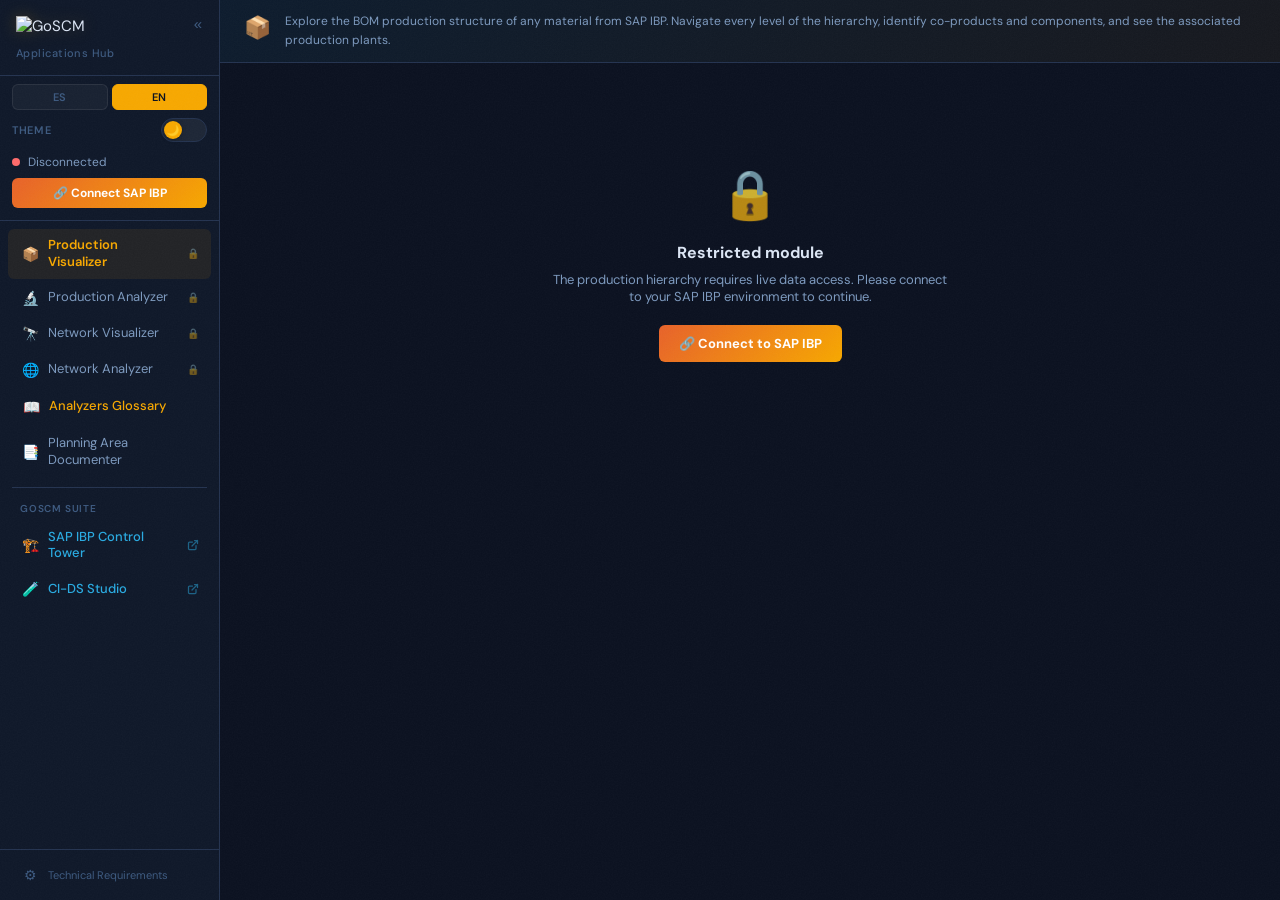
==== public/index.html @ 1128542d "fix(padoc): agrega traduccion nav.padoc faltante en el menu El boton del menu de Planning Area Docum" ====
<!DOCTYPE html>
<html lang="es">

<head>
  <meta charset="UTF-8">
  <meta name="viewport" content="width=device-width, initial-scale=1.0">
  <!-- Tema: fija data-theme antes del primer paint para evitar parpadeo -->
  <script>
    (function () {
      try {
        var t = localStorage.getItem('goscm.theme');
        if (t !== 'light' && t !== 'dark') t = 'dark';
        document.documentElement.setAttribute('data-theme', t);
      } catch (e) {
        document.documentElement.setAttribute('data-theme', 'dark');
      }
    })();
  </script>
  <title>GoSCM Applications Hub</title>
  <link
    href="https://fonts.googleapis.com/css2?family=JetBrains+Mono:wght@400;500;600;700&family=DM+Sans:wght@300;400;500;600;700&display=swap"
    rel="stylesheet">
  <script src="https://cdnjs.cloudflare.com/ajax/libs/exceljs/4.4.0/exceljs.min.js"
    integrity="sha512-dlPw+ytv/6JyepmelABrgeYgHI0O+frEwgfnPdXDTOIZz+eDgfW07QXG02/O8COfivBdGNINy+Vex+lYmJ5rxw=="
    crossorigin="anonymous" referrerpolicy="no-referrer"></script>
  <script src="https://cdnjs.cloudflare.com/ajax/libs/vis-network/10.0.2/standalone/umd/vis-network.min.js"
    integrity="sha512-9YVQZyV2hlSqEXZDwSEVia7u4T+qBkLE7KYG24LalL3J1zoQJXAiWpobprig/vGhV1VCfPIxF4EvHDYCSrSpmw=="
    crossorigin="anonymous" referrerpolicy="no-referrer"></script>
  <script src="https://cdnjs.cloudflare.com/ajax/libs/jszip/3.10.1/jszip.min.js"
    integrity="sha512-XMVd28F1oH/O71fzwBnV7HucLxVwtxf26XV8P4wPk26EDxuGZ91N8bsOttmnomcCD3CS5ZMRL50H0GgOHvegtg=="
    crossorigin="anonymous" referrerpolicy="no-referrer"></script>
  <script src="https://cdnjs.cloudflare.com/ajax/libs/jspdf/2.5.1/jspdf.umd.min.js"
    integrity="sha512-qZvrmS2ekKPF2mSznTQsxqPgnpkI4DNTlrdUmTzrDgektczlKNRRhy5X5AAOnx5S09ydFYWWNSfcEqDTTHgtNA=="
    crossorigin="anonymous" referrerpolicy="no-referrer"></script>
  <script src="https://cdnjs.cloudflare.com/ajax/libs/jspdf-autotable/3.8.2/jspdf.plugin.autotable.min.js"
    integrity="sha512-2/YdOMV+YNpanLCF5MdQwaoFRVbTmrJ4u4EpqS/USXAQNUDgI5uwYi6J98WVtJKcfe1AbgerygzDFToxAlOGEQ=="
    crossorigin="anonymous" referrerpolicy="no-referrer"></script>
  <link rel="stylesheet" href="css/styles.css">
  <script defer src="https://cdn.vercel-insights.com/v1/script.js"></script>
  <link rel="icon" type="image/png" href="favicon.png">
</head>

<body>

  <!-- ═══ MOBILE HEADER (desktop: hidden, sidebar handles nav) ═══ -->
  <div class="app-header" id="mobileHeader">
    <button class="sidebar-toggle" id="sidebarToggle" onclick="toggleSidebar()" data-i18n-aria-label="app.mobile.openMenu" aria-label="Abrir menú">☰</button>
    <img src="logo-goscm.png" alt="GoSCM" class="logo-img" style="height:28px;">
    <div class="app-title" style="font-size:var(--text-base);" data-i18n="app.title">Applications Hub</div>
  </div>

  <!-- ═══ CONNECTION DIALOG ═══ -->
  <dialog id="connectDialog" class="connect-dialog">
    <div class="connect-dialog-header">
      <span class="connect-dialog-title" data-i18n="connDlg.title">Conexión a SAP IBP</span>
      <button type="button" class="dialog-close-btn" onclick="closeConnectDialog()" aria-label="Cerrar" data-i18n-aria-label="common.close">✕</button>
    </div>
    <!-- Wizard step indicator -->
    <div class="conn-wizard-stepper">
      <div class="stepper-step active" id="connStepDot1">
        <div class="step-circle">1</div>
        <span class="step-label" data-i18n="connDlg.step1">Credenciales</span>
      </div>
      <div class="stepper-connector" id="connStepConn1"></div>
      <div class="stepper-step" id="connStepDot2">
        <div class="step-circle">2</div>
        <span class="step-label" data-i18n="connDlg.step2">Planning Area</span>
      </div>
      <div class="stepper-connector" id="connStepConn2"></div>
      <div class="stepper-step" id="connStepDot3">
        <div class="step-circle">3</div>
        <span class="step-label" data-i18n="connDlg.step3">Versión</span>
      </div>
    </div>
    <div class="connect-dialog-body">
      <!-- Paso 1: Credenciales -->
      <div class="conn-step active" id="connStep1">
        <div class="form-group full" id="savedConnWrap" style="display:none;max-width:800px;margin-bottom:14px;">
          <label data-i18n="connDlg.saved">Conexiones guardadas</label>
          <div style="display:flex;gap:8px;align-items:center;">
            <select id="savedConnSelect" class="conn-select" onchange="applySavedConn()" style="flex:1;min-width:0;"></select>
            <button type="button" class="btn btn-secondary" onclick="deleteSavedConn()" title="Eliminar conexión guardada"
              data-i18n-title="connDlg.savedDelete" data-i18n-aria-label="connDlg.savedDelete" aria-label="Eliminar conexión guardada"
              style="flex:none;padding:8px 12px;">🗑</button>
          </div>
        </div>
        <div class="form-grid" style="max-width:800px;">
          <div class="form-group full">
            <label>API Base URL</label>
            <input type="url" id="inpUrl" name="api_url" list="urlsList" autocomplete="url"
              placeholder="https://example123-api.scmibp.ondemand.com" value="" required>
            <datalist id="urlsList"></datalist>
          </div>
          <div class="form-group">
            <label data-i18n="connDlg.user">Usuario</label>
            <input type="text" id="inpUser" name="username" autocomplete="username" placeholder="COMM_USER" required>
          </div>
          <div class="form-group">
            <label data-i18n="connDlg.password">Contraseña</label>
            <input type="password" id="inpPass" name="password" autocomplete="current-password" placeholder="••••••••" required>
          </div>
        </div>
        <label class="conn-save-check" style="display:flex;align-items:center;gap:8px;margin-top:14px;font-size:12px;color:var(--text2);cursor:pointer;">
          <input type="checkbox" id="chkSaveConn" style="width:auto;margin:0;flex:none;">
          <span data-i18n="connDlg.saveThis">Guardar esta conexión (sin contraseña)</span>
        </label>
        <div class="btn-row" style="margin-top:20px;">
          <button type="button" class="btn btn-primary" id="btnConnStep1" onclick="doConnStep1()" data-i18n="common.continue">Continuar &#8594;</button>
          <button type="button" class="btn btn-secondary" onclick="closeConnectDialog()" data-i18n="common.cancel">Cancelar</button>
        </div>
      </div>
      <!-- Paso 2: Planning Area -->
      <div class="conn-step" id="connStep2">
        <div class="form-group" style="max-width:420px;">
          <label data-i18n="connDlg.step2">Planning Area</label>
          <select id="selPA" class="conn-select" required></select>
        </div>
        <div class="btn-row" style="margin-top:20px;">
          <button type="button" class="btn btn-primary" id="btnConnStep2" onclick="doConnStep2()" data-i18n="common.continue">Continuar &#8594;</button>
          <button type="button" class="btn btn-secondary" onclick="showConnStep(1)" data-i18n="common.back">&#8592; Volver</button>
        </div>
      </div>
      <!-- Paso 3: Versión -->
      <div class="conn-step" id="connStep3">
        <div class="form-group" style="max-width:420px;">
          <label data-i18n="connDlg.step3">Versión</label>
          <select id="selPver" class="conn-select"></select>
          <p style="font-size:11px;color:var(--text3);margin:6px 0 0;" data-i18n="connDlg.baselineNote">"Baseline (vacío)" ejecuta sin filtro de versión.</p>
        </div>
        <div class="btn-row" style="margin-top:20px;">
          <button type="button" class="btn btn-primary" id="btnConnect" onclick="doConnStep3()" data-i18n="connDlg.connectBtn">Conectar y detectar entidades</button>
          <button type="button" class="btn btn-secondary" onclick="showConnStep(2)" data-i18n="common.back">&#8592; Volver</button>
        </div>
      </div>
      <!-- Panel: conexión activa (visible cuando IS_CONNECTED=true) -->
      <div class="conn-step" id="connPanelActive">
        <div class="conn-active-status">
          <span class="status-dot on" style="width:10px;height:10px;flex-shrink:0;"></span>
          <span data-i18n="connDlg.activeStatus">Conexión activa</span>
        </div>
        <div class="conn-active-grid">
          <div class="conn-active-row">
            <span class="conn-active-label" data-i18n="connDlg.url">URL</span>
            <span class="conn-active-value" id="connInfoUrl"></span>
          </div>
          <div class="conn-active-row">
            <span class="conn-active-label" data-i18n="connDlg.user">Usuario</span>
            <span class="conn-active-value" id="connInfoUser"></span>
          </div>
          <div class="conn-active-row">
            <span class="conn-active-label" data-i18n="connDlg.step2">Planning Area</span>
            <span class="conn-active-value" id="connInfoPA"></span>
          </div>
          <div class="conn-active-row">
            <span class="conn-active-label" data-i18n="connDlg.versionLbl">Versión</span>
            <span class="conn-active-value" id="connInfoPver"></span>
          </div>
        </div>
        <div class="btn-row" style="margin-top:20px;">
          <button type="button" class="btn btn-primary" onclick="closeConnectDialog()" data-i18n="connDlg.btnClose">Cerrar</button>
          <button type="button" class="btn btn-secondary" onclick="startNewConnection()" data-i18n="connDlg.newConn">Nueva conexión</button>
        </div>
      </div>
      <!-- Inputs ocultos — leídos por doConnect() internamente -->
      <input type="hidden" id="inpPA">
      <input type="hidden" id="inpPver">
      <div id="connStatus" style="display:none;font-size:12px;margin-top:12px;align-items:center;gap:8px;">
        <span id="connStatusText"></span>
        <button id="btnToggleConnLogs" class="btn btn-secondary btn-small" style="padding:2px 8px;font-size:11px;"
          onclick="toggleConnLogs()" data-i18n="common.viewLogs">Ver logs técnicos</button>
      </div>
      <div class="log-area hidden" id="logConnect"></div>
    </div>
  </dialog>

  <!-- ═══ TECHNICAL REQUIREMENTS DIALOG ═══ -->
  <dialog id="techReqDialog" class="tech-req-dialog">
    <div class="tech-req-header">
      <span class="connect-dialog-title" data-i18n="techReq.title">Requisitos técnicos</span>
      <button type="button" class="dialog-close-btn" onclick="closeTechReqDialog()" aria-label="Cerrar" data-i18n-aria-label="common.close">✕</button>
    </div>
    <!-- Tabs -->
    <div
      style="display:flex;gap:0;border-bottom:1px solid var(--border);padding:0 24px;background:var(--bg);overflow-x:auto;">
      <button id="treqTab-conexion" onclick="switchTechTab('conexion')" data-i18n="techReq.tab.conexion"
        style="padding:10px 18px;font-size:12px;cursor:pointer;background:none;border:none;border-bottom:2px solid var(--accent);color:var(--text);font-weight:600;white-space:nowrap;font-family:var(--font);">Conexión</button>
      <button id="treqTab-usuario" onclick="switchTechTab('usuario')" data-i18n="techReq.tab.usuario"
        style="padding:10px 18px;font-size:12px;cursor:pointer;background:none;border:none;border-bottom:2px solid transparent;color:var(--text2);font-weight:400;white-space:nowrap;font-family:var(--font);">Usuario SAP IBP</button>
      <button id="treqTab-comm" onclick="switchTechTab('comm')" data-i18n="techReq.tab.comm"
        style="padding:10px 18px;font-size:12px;cursor:pointer;background:none;border:none;border-bottom:2px solid transparent;color:var(--text2);font-weight:400;white-space:nowrap;font-family:var(--font);">Acceso a SAP IBP</button>
      <button id="treqTab-entidades" onclick="switchTechTab('entidades')" data-i18n="techReq.tab.entidades"
        style="padding:10px 18px;font-size:12px;cursor:pointer;background:none;border:none;border-bottom:2px solid transparent;color:var(--text2);font-weight:400;white-space:nowrap;font-family:var(--font);">Datos por aplicación</button>
    </div>
    <!-- Content -->
    <div style="padding:20px 28px;max-height:360px;overflow-y:auto;">

      <div id="treqContent-conexion">
        <div style="display:grid;grid-template-columns:1fr 1fr;gap:20px;">
          <div>
            <div
              style="font-size:11px;font-weight:600;color:var(--accent);text-transform:uppercase;letter-spacing:.08em;margin-bottom:8px;" data-i18n="techReq.conn.addrTitle">
              Dirección de tu sistema SAP IBP</div>
            <div
              style="background:var(--bg);border:1px solid var(--border);border-radius:6px;padding:10px 14px;font-family:var(--mono);font-size:12px;color:var(--cyan);">
              https://{instancia}-api.scmibp.ondemand.com</div>
            <div style="font-size:11px;color:var(--text2);margin-top:6px;" data-i18n-html="techReq.conn.addrHelp">Reemplaza <code
                style="color:var(--accent);font-family:var(--mono);">{instancia}</code> con el ID de tu tenant SAP IBP.
            </div>
          </div>
          <div>
            <div
              style="font-size:11px;font-weight:600;color:var(--accent);text-transform:uppercase;letter-spacing:.08em;margin-bottom:8px;" data-i18n="techReq.conn.checklistTitle">
              Qué necesitas tener listo</div>
            <div style="display:flex;flex-direction:column;gap:6px;font-size:12px;color:var(--text2);">
              <div data-i18n-html="techReq.conn.check1">✓ &nbsp;Usuario y contraseña de acceso a la API</div>
              <div data-i18n-html="techReq.conn.check2">✓ &nbsp;Planning Area configurada en SAP IBP</div>
              <div data-i18n-html="techReq.conn.check3">✓ &nbsp;Versión (opcional — vacío equivale a Baseline)</div>
              <div data-i18n-html="techReq.conn.check4">✓ &nbsp;Acceso habilitado en SAP IBP (ver pestaña <em>Acceso a SAP IBP</em>)</div>
            </div>
          </div>
        </div>
      </div>

      <div id="treqContent-usuario" style="display:none;">
        <div style="display:grid;grid-template-columns:1fr 1fr;gap:20px;">
          <div>
            <div
              style="font-size:11px;font-weight:600;color:var(--accent);text-transform:uppercase;letter-spacing:.08em;margin-bottom:8px;" data-i18n="techReq.user.typeTitle">
              Tipo de usuario requerido</div>
            <div style="display:flex;flex-direction:column;gap:8px;font-size:12px;color:var(--text2);">
              <div data-i18n-html="techReq.user.type1">✓ &nbsp;Debe ser un <strong style="color:var(--text);">Communication User</strong> — un usuario dedicado a la integración con sistemas externos, distinto al usuario de negocio habitual</div>
              <div data-i18n-html="techReq.user.type2">✓ &nbsp;Debe tener permisos de lectura sobre los datos de planificación</div>
              <div data-i18n-html="techReq.user.type3">✓ &nbsp;La contraseña no debe estar vencida</div>
              <div data-i18n-html="techReq.user.type4">✓ &nbsp;Debe estar vinculado al escenario de integración configurado</div>
            </div>
          </div>
          <div>
            <div
              style="font-size:11px;font-weight:600;color:var(--accent);text-transform:uppercase;letter-spacing:.08em;margin-bottom:8px;" data-i18n="techReq.user.howTitle">
              Cómo crearlo en SAP IBP</div>
            <div style="display:flex;flex-direction:column;gap:6px;font-size:12px;color:var(--text2);">
              <div data-i18n-html="techReq.user.how1"><span style="color:var(--accent);font-weight:600;">1.</span> &nbsp;Ir a SAP IBP → Administration</div>
              <div data-i18n-html="techReq.user.how2"><span style="color:var(--accent);font-weight:600;">2.</span> &nbsp;Communication Users → New</div>
              <div data-i18n-html="techReq.user.how3"><span style="color:var(--accent);font-weight:600;">3.</span> &nbsp;Tipo: Communication User</div>
              <div data-i18n-html="techReq.user.how4"><span style="color:var(--accent);font-weight:600;">4.</span> &nbsp;Asignar contraseña segura</div>
              <div data-i18n-html="techReq.user.how5"><span style="color:var(--accent);font-weight:600;">5.</span> &nbsp;Asignar rol: IBP Administrator</div>
            </div>
          </div>
        </div>
      </div>

      <div id="treqContent-comm" style="display:none;">
        <div style="font-size:12px;color:var(--text2);margin-bottom:14px;line-height:1.6;" data-i18n-html="techReq.comm.intro">
          Cada aplicación necesita que SAP IBP tenga habilitado un <strong style="color:var(--text);">escenario de integración</strong> específico. Estos escenarios controlan a qué datos puede acceder la aplicación. Las apps marcadas como <em>sin conexión</em> no requieren ninguna configuración en SAP IBP.</div>
        <!-- App cards grid -->
        <div style="display:grid;grid-template-columns:repeat(3,1fr);gap:10px;font-size:11px;margin-bottom:16px;">
          <!-- Production Visualizer -->
          <div style="background:var(--bg);border:1px solid var(--border);border-radius:8px;padding:12px;">
            <div style="color:var(--cyan);font-weight:600;margin-bottom:8px;">📦 Production Visualizer</div>
            <div style="display:flex;flex-direction:column;gap:6px;">
              <div style="background:#1a2a1a;border:1px solid #2a4a2a;border-radius:4px;padding:6px 8px;">
                <div style="font-family:var(--mono);color:var(--green);font-size:10px;margin-bottom:2px;">SAP_COM_0720</div>
                <div style="color:var(--text3);font-size:10px;" data-i18n="techReq.comm.scenarioDesc">Acceso a datos de producción y maestros IBP</div>
              </div>
            </div>
          </div>
          <!-- Production Analyzer -->
          <div style="background:var(--bg);border:1px solid var(--border);border-radius:8px;padding:12px;">
            <div style="color:var(--cyan);font-weight:600;margin-bottom:8px;">🔬 Production Analyzer</div>
            <div style="display:flex;flex-direction:column;gap:6px;">
              <div style="background:#1a2a1a;border:1px solid #2a4a2a;border-radius:4px;padding:6px 8px;">
                <div style="font-family:var(--mono);color:var(--green);font-size:10px;margin-bottom:2px;">SAP_COM_0720</div>
                <div style="color:var(--text3);font-size:10px;" data-i18n="techReq.comm.scenarioDesc">Acceso a datos de producción y maestros IBP</div>
              </div>
            </div>
          </div>
          <!-- Network Visualizer -->
          <div style="background:var(--bg);border:1px solid var(--border);border-radius:8px;padding:12px;">
            <div style="color:var(--cyan);font-weight:600;margin-bottom:8px;">🔭 Network Visualizer</div>
            <div style="display:flex;flex-direction:column;gap:6px;">
              <div style="background:#1a2a1a;border:1px solid #2a4a2a;border-radius:4px;padding:6px 8px;">
                <div style="font-family:var(--mono);color:var(--green);font-size:10px;margin-bottom:2px;">SAP_COM_0720</div>
                <div style="color:var(--text3);font-size:10px;" data-i18n="techReq.comm.scenarioDesc">Acceso a datos de producción y maestros IBP</div>
              </div>
            </div>
          </div>
          <!-- Network Analyzer -->
          <div style="background:var(--bg);border:1px solid var(--border);border-radius:8px;padding:12px;">
            <div style="color:var(--cyan);font-weight:600;margin-bottom:8px;">🌐 Network Analyzer</div>
            <div style="display:flex;flex-direction:column;gap:6px;">
              <div style="background:#1a2a1a;border:1px solid #2a4a2a;border-radius:4px;padding:6px 8px;">
                <div style="font-family:var(--mono);color:var(--green);font-size:10px;margin-bottom:2px;">SAP_COM_0720</div>
                <div style="color:var(--text3);font-size:10px;" data-i18n="techReq.comm.scenarioDesc">Acceso a datos de producción y maestros IBP</div>
              </div>
            </div>
          </div>
          <!-- Mapping Dataflow Generator -->
          <div style="background:var(--bg);border:1px solid var(--border);border-radius:8px;padding:12px;">
            <div style="color:var(--cyan);font-weight:600;margin-bottom:8px;">📄 Mapping Dataflow Generator</div>
            <div style="display:flex;flex-direction:column;gap:6px;">
              <div>
                <div style="color:var(--text3);font-style:italic;font-size:10px;margin-bottom:3px;" data-i18n="techReq.comm.modeZip">Modo ZIP</div>
                <div style="background:var(--surface);border:1px solid var(--border);border-radius:4px;padding:6px 8px;color:var(--text3);font-size:10px;" data-i18n="techReq.comm.noConn">Sin conexión a SAP IBP</div>
              </div>
              <div>
                <div style="color:var(--text3);font-style:italic;font-size:10px;margin-bottom:3px;" data-i18n="techReq.comm.modeJobs">Modo Application Jobs / ZIP+Jobs</div>
                <div style="background:#1a2a1a;border:1px solid #2a4a2a;border-radius:4px;padding:6px 8px;margin-bottom:4px;">
                  <div style="font-family:var(--mono);color:var(--green);font-size:10px;margin-bottom:2px;">SAP_COM_0720</div>
                  <div style="color:var(--text3);font-size:10px;" data-i18n="techReq.comm.scenarioDesc">Acceso a datos de producción y maestros IBP</div>
                </div>
                <div style="background:#2a1a2a;border:1px solid #4a2a4a;border-radius:4px;padding:6px 8px;">
                  <div style="font-family:var(--mono);color:var(--purple);font-size:10px;margin-bottom:2px;">SAP_COM_0326</div>
                  <div style="color:var(--text3);font-size:10px;" data-i18n="techReq.comm.appJobsDesc">Acceso a los Application Jobs de IBP</div>
                </div>
              </div>
            </div>
          </div>
          <!-- Integration Explorer -->
          <div style="background:var(--bg);border:1px solid var(--border);border-radius:8px;padding:12px;">
            <div style="color:var(--cyan);font-weight:600;margin-bottom:8px;">🔎 Integration Explorer</div>
            <div style="display:flex;flex-direction:column;gap:4px;">
              <div style="background:var(--surface);border:1px solid var(--border);border-radius:4px;padding:6px 8px;color:var(--text3);font-size:10px;" data-i18n="techReq.comm.noConn">Sin conexión a SAP IBP</div>
              <div style="color:var(--text3);font-size:10px;margin-top:4px;line-height:1.5;" data-i18n="techReq.comm.explorerHelp">Funciona completamente offline. Solo necesitas subir los archivos ZIP exportados desde SAP CI-DS.</div>
            </div>
          </div>
        </div>
        <!-- Shared setup steps -->
        <div style="border-top:1px solid var(--border);padding-top:12px;">
          <div style="font-size:11px;font-weight:600;color:var(--accent);text-transform:uppercase;letter-spacing:.08em;margin-bottom:8px;" data-i18n="techReq.comm.setupTitle">
            Cómo configurar el acceso en SAP IBP</div>
          <div style="display:grid;grid-template-columns:repeat(5,1fr);gap:6px;font-size:11px;color:var(--text2);">
            <div data-i18n-html="techReq.comm.setup1"><span style="color:var(--accent);font-weight:600;">1.</span> &nbsp;Crear un sistema de comunicación en SAP IBP</div>
            <div data-i18n-html="techReq.comm.setup2"><span style="color:var(--accent);font-weight:600;">2.</span> &nbsp;Asignarle el Communication User</div>
            <div data-i18n-html="techReq.comm.setup3"><span style="color:var(--accent);font-weight:600;">3.</span> &nbsp;Crear un acuerdo de integración (Communication Arrangement)</div>
            <div data-i18n-html="techReq.comm.setup4"><span style="color:var(--accent);font-weight:600;">4.</span> &nbsp;Seleccionar el escenario que corresponde a tu aplicación</div>
            <div data-i18n-html="techReq.comm.setup5"><span style="color:var(--accent);font-weight:600;">5.</span> &nbsp;Guardar la URL de integración generada</div>
          </div>
        </div>
      </div>

      <div id="treqContent-entidades" style="display:none;">
        <div
          style="font-size:11px;font-weight:600;color:var(--accent);text-transform:uppercase;letter-spacing:.08em;margin-bottom:12px;" data-i18n="techReq.ent.title">
          Entidades OData consumidas por aplicación</div>
        <div style="display:grid;grid-template-columns:repeat(3,1fr);gap:14px;font-size:11px;">
          <div>
            <div style="color:var(--cyan);font-weight:600;margin-bottom:6px;">📦 Production Visualizer</div>
            <div style="display:flex;flex-direction:column;gap:4px;color:var(--text2);">
              <div>• Production Source Header</div>
              <div>• Production Source Item</div>
              <div>• Production Source Resource</div>
              <div>• Product <span style="color:var(--text3);" data-i18n="common.master">(maestro)</span></div>
              <div>• Location <span style="color:var(--text3);" data-i18n="common.master">(maestro)</span></div>
              <div>• Resource <span style="color:var(--text3);" data-i18n="common.master">(maestro)</span></div>
            </div>
          </div>
          <div>
            <div style="color:var(--cyan);font-weight:600;margin-bottom:6px;">🔬 Production Analyzer</div>
            <div style="display:flex;flex-direction:column;gap:4px;color:var(--text2);">
              <div>• Production Source Header</div>
              <div>• Production Source Item</div>
              <div>• Production Source Resource</div>
              <div>• Product <span style="color:var(--text3);" data-i18n="common.master">(maestro)</span></div>
              <div>• Location <span style="color:var(--text3);" data-i18n="common.master">(maestro)</span></div>
              <div>• Resource <span style="color:var(--text3);" data-i18n="common.master">(maestro)</span></div>
              <div>• Location Product</div>
              <div>• Location Source</div>
            </div>
          </div>
          <div>
            <div style="color:var(--cyan);font-weight:600;margin-bottom:6px;">🔭 Network Visualizer</div>
            <div style="display:flex;flex-direction:column;gap:4px;color:var(--text2);">
              <div>• Production Source Header</div>
              <div>• Production Source Item</div>
              <div>• Location Source</div>
              <div>• Customer Source</div>
              <div>• Location Product</div>
              <div>• Customer Product</div>
              <div>• Product <span style="color:var(--text3);" data-i18n="common.master">(maestro)</span></div>
              <div>• Location <span style="color:var(--text3);" data-i18n="common.master">(maestro)</span></div>
              <div>• Customer <span style="color:var(--text3);" data-i18n="common.master">(maestro)</span></div>
            </div>
          </div>
          <div>
            <div style="color:var(--cyan);font-weight:600;margin-bottom:6px;">🌐 Network Analyzer</div>
            <div style="display:flex;flex-direction:column;gap:4px;color:var(--text2);">
              <div>• Production Source Header</div>
              <div>• Production Source Item</div>
              <div>• Location Source</div>
              <div>• Customer Source</div>
              <div>• Location Product</div>
              <div>• Customer Product</div>
              <div>• Product <span style="color:var(--text3);" data-i18n="common.master">(maestro)</span></div>
              <div>• Location <span style="color:var(--text3);" data-i18n="common.master">(maestro)</span></div>
              <div>• Customer <span style="color:var(--text3);" data-i18n="common.master">(maestro)</span></div>
            </div>
          </div>
          <div>
            <div style="color:var(--cyan);font-weight:600;margin-bottom:6px;">📄 Mapping Dataflow Generator</div>
            <div style="display:flex;flex-direction:column;gap:4px;color:var(--text2);">
              <div style="color:var(--text3);font-style:italic;margin-bottom:2px;" data-i18n="techReq.ent.dgZipAlways">Modo ZIP — siempre</div>
              <div data-i18n="techReq.ent.dgZipDesc1">• Procesa archivos ZIP CI-DS</div>
              <div data-i18n="techReq.ent.dgZipDesc2">• Extrae XMLs de dataflows</div>
              <div style="color:var(--text3);font-style:italic;margin-top:6px;margin-bottom:2px;" data-i18n="techReq.ent.dgJobs">Modo App Jobs / ZIP+Jobs</div>
              <div>• JobTemplateSet</div>
              <div>• JobTemplateSequenceSet</div>
              <div>• JobTemplateParameterValueDataSet</div>
              <div style="color:var(--text3);font-style:italic;margin-top:6px;margin-bottom:2px;" data-i18n="techReq.ent.dgMasters">Maestros IBP (si conectado)</div>
              <div>• Product <span style="color:var(--text3);" data-i18n="common.master">(maestro)</span></div>
              <div>• Location <span style="color:var(--text3);" data-i18n="common.master">(maestro)</span></div>
              <div>• Customer <span style="color:var(--text3);" data-i18n="common.master">(maestro)</span></div>
              <div>• Production Source Header</div>
            </div>
          </div>
          <div>
            <div style="color:var(--cyan);font-weight:600;margin-bottom:6px;">🔎 Integration Explorer</div>
            <div style="display:flex;flex-direction:column;gap:4px;color:var(--text2);">
              <div style="background:var(--surface);border:1px solid var(--border);border-radius:4px;padding:6px 8px;color:var(--text3);font-size:10px;margin-bottom:4px;" data-i18n="techReq.ent.exNoOData">No consume entidades OData</div>
              <div data-i18n="techReq.ent.exDesc1">• Procesa archivos ZIP CI-DS</div>
              <div data-i18n="techReq.ent.exDesc2">• Extrae XMLs de dataflows</div>
              <div data-i18n="techReq.ent.exDesc3">• Construye índice de dependencias</div>
              <div style="color:var(--text3);margin-top:4px;font-size:10px;line-height:1.5;" data-i18n="techReq.ent.exOffline">Funciona 100% offline — no requiere conexión a SAP IBP.</div>
            </div>
          </div>
        </div>
      </div>

    </div>
    <!-- Footer con descarga de guia -->
    <div style="padding:14px 28px;border-top:1px solid var(--border);background:var(--bg);display:flex;align-items:center;justify-content:flex-end;">
      <a href="/guia-communication-arrangements.png" download="Guia-Communication-Arrangements-SAP-IBP.png"
        style="display:inline-flex;align-items:center;gap:8px;padding:8px 16px;background:var(--accent);color:#000;font-size:12px;font-weight:600;border-radius:6px;text-decoration:none;font-family:var(--font);transition:opacity .15s;"
        onmouseover="this.style.opacity='.85'" onmouseout="this.style.opacity='1'">
        <svg xmlns="http://www.w3.org/2000/svg" width="14" height="14" viewBox="0 0 24 24" fill="none" stroke="currentColor" stroke-width="2.5" stroke-linecap="round" stroke-linejoin="round"><path d="M21 15v4a2 2 0 0 1-2 2H5a2 2 0 0 1-2-2v-4"/><polyline points="7 10 12 15 17 10"/><line x1="12" y1="15" x2="12" y2="3"/></svg>
        <span data-i18n="techReq.footer.download">Descargar guía de configuración</span>
      </a>
    </div>
  </dialog>

  <!-- ═══ SIDEBAR BACKDROP (mobile overlay) ═══ -->
  <div class="sidebar-backdrop" id="sidebarBackdrop" onclick="toggleSidebar()"></div>

  <!-- ═══ APP SHELL ═══ -->
  <div class="app-shell">

    <!-- Reabrir panel (escritorio, visible solo cuando está colapsado) -->
    <button type="button" class="sidebar-reopen" id="sidebarReopen" onclick="toggleSidebarCollapse()"
      data-i18n-aria-label="sidebar.show" aria-label="Mostrar panel" title="Mostrar panel">☰</button>

    <!-- ── Sidebar ── -->
    <aside class="sidebar" id="sidebar">

      <!-- Brand -->
      <div class="sidebar-brand">
        <img src="logo-goscm.png" alt="GoSCM" class="logo-img" style="height:28px;">
        <div class="app-title" data-i18n="app.title">Applications Hub</div>
        <button type="button" class="sidebar-collapse-btn" id="sidebarCollapseBtn" onclick="toggleSidebarCollapse()"
          data-i18n-aria-label="sidebar.hide" aria-label="Ocultar panel" title="Ocultar panel">&#171;</button>
      </div>

      <!-- Language toggle -->
      <div class="sidebar-lang" role="group" data-i18n-aria-label="lang.switch.aria" aria-label="Cambiar idioma">
        <button type="button" class="lang-btn" id="langBtnEs" data-lang="es" data-i18n="lang.es" aria-pressed="false">ES</button>
        <button type="button" class="lang-btn" id="langBtnEn" data-lang="en" data-i18n="lang.en" aria-pressed="false">EN</button>
      </div>

      <!-- Theme toggle -->
      <div class="sidebar-theme">
        <span class="theme-label" data-i18n="theme.label">Tema</span>
        <button type="button" class="theme-toggle" id="themeToggle" role="switch" aria-checked="false"
          data-i18n-aria-label="theme.switch" aria-label="Cambiar tema" title="Cambiar a tema claro">
          <span class="theme-toggle-knob"><span class="theme-toggle-icon">🌙</span></span>
        </button>
      </div>

      <!-- Connection status -->
      <div class="sidebar-conn">
        <div class="conn-status-row">
          <div class="status-dot off" id="statusDot"></div>
          <span id="statusText" data-i18n="sidebar.conn.disconnected">Desconectado</span>
        </div>
        <button onclick="openConnectDialog()" id="btnHeaderConnect" class="btn btn-primary sidebar-connect-btn" data-i18n="sidebar.conn.button">
          🔗 Conectar SAP IBP
        </button>
      </div>

      <!-- Navigation -->
      <nav class="sidebar-nav">
        <button class="nav-item req-conn" onclick="switchTab('bom')" id="tabBtn-bom">
          <span class="nav-icon">📦</span>
          <span class="nav-label" data-i18n="nav.bom">Production Visualizer</span>
          <span class="nav-lock-badge lock-icon">🔒</span>
        </button>
        <button class="nav-item req-conn" onclick="switchTab('pa')" id="tabBtn-pa">
          <span class="nav-icon">🔬</span>
          <span class="nav-label" data-i18n="nav.pa">Production Analyzer</span>
          <span class="nav-lock-badge lock-icon">🔒</span>
        </button>
        <button class="nav-item req-conn" onclick="switchTab('visualizer')" id="tabBtn-visualizer">
          <span class="nav-icon">🔭</span>
          <span class="nav-label" data-i18n="nav.visualizer">Network Visualizer</span>
          <span class="nav-lock-badge lock-icon">🔒</span>
        </button>
        <button class="nav-item req-conn" onclick="switchTab('network')" id="tabBtn-network">
          <span class="nav-icon">🌐</span>
          <span class="nav-label" data-i18n="nav.network">Network Analyzer</span>
          <span class="nav-lock-badge lock-icon">🔒</span>
        </button>
        <button class="nav-item nav-glosario" onclick="switchTab('glosario')" id="tabBtn-glosario">
          <span class="nav-icon">📖</span>
          <span class="nav-label" data-i18n="nav.glosario">Glosario Analyzers</span>
        </button>
        <button class="nav-item nav-padoc" onclick="switchTab('padoc')" id="tabBtn-padoc">
          <span class="nav-icon">📑</span>
          <span class="nav-label" data-i18n="nav.padoc">Planning Area Documenter</span>
        </button>
        <div class="nav-divider" style="display:none;"></div>
        <button class="nav-item nav-docs" onclick="switchTab('docs')" id="tabBtn-docs" style="display:none;">
          <span class="nav-icon">📄</span>
          <span class="nav-label" data-i18n="nav.docs">Mapping Dataflow Generator</span>
        </button>
        <button class="nav-item nav-docs" onclick="switchTab('explorer')" id="tabBtn-explorer" style="display:none;">
          <span class="nav-icon">🔎</span>
          <span class="nav-label" data-i18n="nav.explorer">Integration Explorer</span>
        </button>
        <div class="nav-divider"></div>
        <span class="nav-section-label" data-i18n="nav.suite">SUITE GOSCM</span>
        <a class="nav-item nav-external" href="https://ibp-bom-v8.vercel.app" target="_blank" rel="noopener noreferrer">
          <span class="nav-icon">🏗️</span>
          <span class="nav-label" data-i18n="nav.controlTower">SAP IBP Control Tower</span>
          <svg class="nav-external-icon" xmlns="http://www.w3.org/2000/svg" width="12" height="12" viewBox="0 0 24 24" fill="none" stroke="currentColor" stroke-width="2.5" stroke-linecap="round" stroke-linejoin="round"><path d="M18 13v6a2 2 0 0 1-2 2H5a2 2 0 0 1-2-2V8a2 2 0 0 1 2-2h6"/><polyline points="15 3 21 3 21 9"/><line x1="10" y1="14" x2="21" y2="3"/></svg>
        </a>
        <a class="nav-item nav-external" href="https://cids-studio.vercel.app/" target="_blank" rel="noopener noreferrer">
          <span class="nav-icon">🧪</span>
          <span class="nav-label" data-i18n="nav.cidsStudio">CI-DS Studio</span>
          <svg class="nav-external-icon" xmlns="http://www.w3.org/2000/svg" width="12" height="12" viewBox="0 0 24 24" fill="none" stroke="currentColor" stroke-width="2.5" stroke-linecap="round" stroke-linejoin="round"><path d="M18 13v6a2 2 0 0 1-2 2H5a2 2 0 0 1-2-2V8a2 2 0 0 1 2-2h6"/><polyline points="15 3 21 3 21 9"/><line x1="10" y1="14" x2="21" y2="3"/></svg>
        </a>
      </nav>

      <!-- Footer -->
      <div class="sidebar-footer">
        <button onclick="openTechReqDialog()" class="nav-item nav-footer-item" id="btnTechReq">
          <span class="nav-icon">⚙</span>
          <span class="nav-label" data-i18n="nav.techReq">Requisitos técnicos</span>
        </button>
      </div>

    </aside>

    <!-- ── Main content ── -->
    <div class="main-content" id="mainContent">

  <!-- ═══ TAB: BOM HIERARCHY ═══ -->
  <div class="tab-panel" id="tab-bom">

    <div class="tab-info-banner" id="infoBannerBom">
      <span class="tab-info-icon">📦</span>
      <div class="tab-info-content">
        <div class="tab-info-desc" data-i18n="banner.bom">Explora la estructura de producción BOM de cualquier material desde SAP IBP. Navega
          cada nivel de la jerarquía, identifica co-productos y componentes, y visualiza las plantas de producción
          asociadas.</div>
      </div>
    </div>

    <div class="locked-message empty-state" style="display:none; margin-top:40px;">
      <div class="icon" style="font-size:48px; opacity:0.8; margin-bottom:16px;">🔒</div>
      <strong style="font-size:16px;color:var(--text)" data-i18n="locked.title">Módulo restringido</strong>
      <p style="font-size:13px;color:var(--text2);margin-top:8px;max-width:400px;margin-left:auto;margin-right:auto;" data-i18n="locked.bom">
        La jerarquía de producción requiere leer datos en tiempo real. Por favor, conéctate a tu entorno de SAP IBP para
        acceder.
      </p>
      <button class="btn btn-primary" style="margin-top:20px; font-size:13px; padding:10px 20px;"
        onclick="openConnectDialog()" data-i18n="locked.connectBtn">
        🔗 Conectar a SAP IBP
      </button>
    </div>

    <!-- ═══ PANEL 2: MDT MAPPING ═══ -->
    <div class="panel hidden" id="panelMDT">
      <div class="panel-title" onclick="toggleMappingBody('bodyMDT', 'arrMDT')"
        style="cursor:pointer;display:flex;justify-content:space-between;align-items:center;">
        <span data-i18n="mdt.title">MAPEO DE ENTIDADES</span>
        <span id="arrMDT" style="font-size:11px;">▼</span>
      </div>
      <div id="bodyMDT">
        <p style="font-size:12px;color:var(--text2);margin-bottom:8px;" data-i18n="mdt.autoDetect">
          La auto-detección asignó las entidades más probables. Ajusta manualmente si es necesario.
        </p>
        <div class="mdt-grid">
          <div class="mdt-card">
            <div class="mdt-label">Production Source Header</div>
            <div class="ss-wrap">
              <input type="hidden" id="selHeader">
              <input class="ss-input-vis" id="ssVis-selHeader" type="text" data-i18n-placeholder="common.searchEntity" placeholder="Buscar entidad..."
                autocomplete="off">
              <div class="ss-list" id="ssList-selHeader"></div>
            </div>
            <div class="mdt-fields" id="fieldsHeader"></div>
          </div>
          <div class="mdt-card">
            <div class="mdt-label">Production Source Item</div>
            <div class="ss-wrap">
              <input type="hidden" id="selItem">
              <input class="ss-input-vis" id="ssVis-selItem" type="text" data-i18n-placeholder="common.searchEntity" placeholder="Buscar entidad..."
                autocomplete="off">
              <div class="ss-list" id="ssList-selItem"></div>
            </div>
            <div class="mdt-fields" id="fieldsItem"></div>
          </div>
          <div class="mdt-card">
            <div class="mdt-label">Production Source Item Validity</div>
            <div class="ss-wrap">
              <input type="hidden" id="selItemValidity">
              <input class="ss-input-vis" id="ssVis-selItemValidity" type="text" data-i18n-placeholder="common.searchEntity" placeholder="Buscar entidad..."
                autocomplete="off">
              <div class="ss-list" id="ssList-selItemValidity"></div>
            </div>
            <div class="mdt-fields" id="fieldsItemValidity"></div>
          </div>
          <div class="mdt-card">
            <div class="mdt-label">Production Source Item Sub</div>
            <div class="ss-wrap">
              <input type="hidden" id="selItemSub">
              <input class="ss-input-vis" id="ssVis-selItemSub" type="text" data-i18n-placeholder="common.searchEntity" placeholder="Buscar entidad..."
                autocomplete="off">
              <div class="ss-list" id="ssList-selItemSub"></div>
            </div>
            <div class="mdt-fields" id="fieldsItemSub"></div>
          </div>
          <div class="mdt-card">
            <div class="mdt-label">Production Source Resource</div>
            <div class="ss-wrap">
              <input type="hidden" id="selResource">
              <input class="ss-input-vis" id="ssVis-selResource" type="text" data-i18n-placeholder="common.searchEntity" placeholder="Buscar entidad..."
                autocomplete="off">
              <div class="ss-list" id="ssList-selResource"></div>
            </div>
            <div class="mdt-fields" id="fieldsResource"></div>
          </div>
          <div class="mdt-card">
            <div class="mdt-label">Product</div>
            <div class="ss-wrap">
              <input type="hidden" id="selProduct">
              <input class="ss-input-vis" id="ssVis-selProduct" type="text" data-i18n-placeholder="common.searchEntity" placeholder="Buscar entidad..."
                autocomplete="off">
              <div class="ss-list" id="ssList-selProduct"></div>
            </div>
            <div class="mdt-fields" id="fieldsProduct"></div>
          </div>
          <div class="mdt-card">
            <div class="mdt-label">Location <span style="font-size:10px;color:var(--text3)" data-i18n="common.master">(maestro)</span></div>
            <div class="ss-wrap">
              <input type="hidden" id="selBomLocMaster">
              <input class="ss-input-vis" id="ssVis-selBomLocMaster" type="text" data-i18n-placeholder="common.searchEntity" placeholder="Buscar entidad..."
                autocomplete="off">
              <div class="ss-list" id="ssList-selBomLocMaster"></div>
            </div>
            <div class="mdt-fields" id="fieldsBomLocMaster"></div>
          </div>
          <div class="mdt-card">
            <div class="mdt-label">Resource <span style="font-size:10px;color:var(--text3)" data-i18n="common.master">(maestro)</span></div>
            <div class="ss-wrap">
              <input type="hidden" id="selBomResMaster">
              <input class="ss-input-vis" id="ssVis-selBomResMaster" type="text" data-i18n-placeholder="common.searchEntity" placeholder="Buscar entidad..."
                autocomplete="off">
              <div class="ss-list" id="ssList-selBomResMaster"></div>
            </div>
            <div class="mdt-fields" id="fieldsBomResMaster"></div>
          </div>
        </div>
        <div class="btn-row">
          <button class="btn btn-primary" id="btnFetch" onclick="doFetchAll()" data-i18n="mdt.bom.fetchBtn">Descargar datos y construir
            jerarquía</button>
          <button class="btn btn-secondary btn-small" onclick="doConnect()" data-i18n="common.reconnect">Reconectar</button>
        </div>
        <div class="fm-correction-container" id="fmPanelBOM"></div>
        <div class="progress-bar hidden" id="progBar">
          <div class="fill" id="progFill" style="width:0%"></div>
        </div>
        <div id="progStatus"
          style="display:none;font-size:12px;color:var(--text2);margin-top:4px;align-items:center;gap:8px;">
          <span id="progStatusText"></span>
          <button id="btnToggleLogs" class="btn btn-secondary btn-small" style="padding:2px 8px;font-size:11px;"
            onclick="toggleFetchLogs()" data-i18n="common.viewLogs">Ver logs técnicos</button>
        </div>
        <div class="log-area hidden" id="logFetch"></div>
      </div>
    </div>

    <!-- ═══ CYCLE BANNER ═══ -->
    <div class="cycle-banner" id="cycleBanner"><span data-i18n-html="cycleBanner.label">⚠️ <strong>Ciclos detectados:</strong></span> <span id="cycleList"></span></div>

    <!-- ═══ MULTI-PRODUCT TAB BAR + CONTENT (wrapper for fullscreen) ═══ -->
    <div id="bomTreeWrapper">
      <div class="bom-tabs-bar hidden" id="bomTabsBar">
        <div class="bom-tabs-scroll" id="bomTabsScroll"></div>
        <button class="btn btn-secondary btn-small bom-fs-btn" id="btnBomFullscreen" onclick="bomToggleFullscreen()" title="Pantalla completa" data-i18n-title="bom.fullscreenTitle" data-i18n="bom.fullscreenBtn">&#x26F6; Pantalla completa</button>
      </div>

      <!-- ═══ TAB CONTENT CONTAINER ═══ -->
      <div id="bomTabsContent" class="hidden"></div>
    </div>

  </div><!-- /tab-bom -->

  <!-- ═══ TAB: SUPPLY NETWORK ═══ -->
  <div class="tab-panel" id="tab-network">

    <div class="tab-info-banner" id="infoBannerNetwork">
      <span class="tab-info-icon">🌐</span>
      <div class="tab-info-content">
        <div class="tab-info-desc" data-i18n="banner.network">Descarga y analiza la red logística completa de todos los materiales. Genera un
          informe Excel con métricas de resiliencia, nodos críticos, ghost nodes y calidad general de la red de
          suministro.</div>
      </div>
    </div>

    <div class="locked-message empty-state" style="display:none; margin-top:40px;">
      <div class="icon" style="font-size:48px; opacity:0.8; margin-bottom:16px;">🔒</div>
      <strong style="font-size:16px;color:var(--text)" data-i18n="locked.title">Módulo restringido</strong>
      <p style="font-size:13px;color:var(--text2);margin-top:8px;max-width:400px;margin-left:auto;margin-right:auto;" data-i18n="locked.network">
        El análisis de red evalúa múltiples entidades. Por favor, conéctate a tu entorno de SAP IBP para acceder.
      </p>
      <button class="btn btn-primary" style="margin-top:20px; font-size:13px; padding:10px 20px;"
        onclick="openConnectDialog()" data-i18n="locked.connectBtn">
        🔗 Conectar a SAP IBP
      </button>
    </div>

    <!-- ═══ SUPPLY NETWORK: INFO GUIDE ═══ -->
    <div class="panel" id="panelSNGuide" style="border-left:3px solid var(--cyan);padding:14px 18px;">
      <div class="panel-title" style="margin-bottom:6px;font-size:13px;" data-i18n="guide.interp.title">Interpretación de resultados</div>
      <p style="font-size:13px;color:var(--text2);margin:0;" data-i18n-html="guide.interp.body">Consulta la pestaña <strong style="color:var(--accent);">Glosario Analyzers</strong> para entender los campos que entrega este analizador y los análisis que realiza.</p>
    </div><!-- /panelSNGuide -->

    <!-- ═══ SUPPLY NETWORK: MDT MAPPING ═══ -->
    <div class="panel hidden" id="panelSNMDT">
      <div class="panel-title" onclick="toggleMappingBody('bodySNMDT', 'arrSNMDT')"
        style="cursor:pointer;display:flex;justify-content:space-between;align-items:center;">
        <span data-i18n="mdt.title">MAPEO DE ENTIDADES</span>
        <span id="arrSNMDT" style="font-size:11px;">▼</span>
      </div>
      <div id="bodySNMDT">
        <p style="font-size:12px;color:var(--text2);margin-bottom:8px;" data-i18n="mdt.snHint">
          Selecciona las entidades de datos maestros para analizar la red de suministro. La auto-detección asignó las
          más
          probables.
        </p>
        <div class="mdt-grid">
          <div class="mdt-card">
            <div class="mdt-label">Location Source</div>
            <div class="ss-wrap">
              <input type="hidden" id="selSNLocation">
              <input class="ss-input-vis" id="ssVis-selSNLocation" type="text" data-i18n-placeholder="common.searchEntity" placeholder="Buscar entidad..."
                autocomplete="off">
              <div class="ss-list" id="ssList-selSNLocation"></div>
            </div>
            <div class="mdt-fields" id="fieldsSNLocation"></div>
          </div>
          <div class="mdt-card">
            <div class="mdt-label">Customer Source</div>
            <div class="ss-wrap">
              <input type="hidden" id="selSNCustomer">
              <input class="ss-input-vis" id="ssVis-selSNCustomer" type="text" data-i18n-placeholder="common.searchEntity" placeholder="Buscar entidad..."
                autocomplete="off">
              <div class="ss-list" id="ssList-selSNCustomer"></div>
            </div>
            <div class="mdt-fields" id="fieldsSNCustomer"></div>
          </div>
          <div class="mdt-card">
            <div class="mdt-label">Product</div>
            <div class="ss-wrap">
              <input type="hidden" id="selSNProduct">
              <input class="ss-input-vis" id="ssVis-selSNProduct" type="text" data-i18n-placeholder="common.searchEntity" placeholder="Buscar entidad..."
                autocomplete="off">
              <div class="ss-list" id="ssList-selSNProduct"></div>
            </div>
            <div class="mdt-fields" id="fieldsSNProduct"></div>
          </div>
          <div class="mdt-card">
            <div class="mdt-label">Production Source Header</div>
            <div class="ss-wrap">
              <input type="hidden" id="selSNSourceProd">
              <input class="ss-input-vis" id="ssVis-selSNSourceProd" type="text" data-i18n-placeholder="common.searchEntity" placeholder="Buscar entidad..."
                autocomplete="off">
              <div class="ss-list" id="ssList-selSNSourceProd"></div>
            </div>
            <div class="mdt-fields" id="fieldsSNSourceProd"></div>
          </div>
          <div class="mdt-card">
            <div class="mdt-label">Location</div>
            <div class="ss-wrap">
              <input type="hidden" id="selSNLocMaster">
              <input class="ss-input-vis" id="ssVis-selSNLocMaster" type="text" data-i18n-placeholder="common.searchEntity" placeholder="Buscar entidad..."
                autocomplete="off">
              <div class="ss-list" id="ssList-selSNLocMaster"></div>
            </div>
            <div class="mdt-fields" id="fieldsSNLocMaster"></div>
          </div>
          <div class="mdt-card">
            <div class="mdt-label">Customer</div>
            <div class="ss-wrap">
              <input type="hidden" id="selSNCustMaster">
              <input class="ss-input-vis" id="ssVis-selSNCustMaster" type="text" data-i18n-placeholder="common.searchEntity" placeholder="Buscar entidad..."
                autocomplete="off">
              <div class="ss-list" id="ssList-selSNCustMaster"></div>
            </div>
            <div class="mdt-fields" id="fieldsSNCustMaster"></div>
          </div>
          <div class="mdt-card">
            <div class="mdt-label">Production Source Item</div>
            <div class="ss-wrap">
              <input type="hidden" id="selSNSourceItem">
              <input class="ss-input-vis" id="ssVis-selSNSourceItem" type="text" data-i18n-placeholder="common.searchEntity" placeholder="Buscar entidad..."
                autocomplete="off">
              <div class="ss-list" id="ssList-selSNSourceItem"></div>
            </div>
            <div class="mdt-fields" id="fieldsSNSourceItem"></div>
          </div>
          <div class="mdt-card">
            <div class="mdt-label">Location Product</div>
            <div class="ss-wrap">
              <input type="hidden" id="selSNLocProd">
              <input class="ss-input-vis" id="ssVis-selSNLocProd" type="text" data-i18n-placeholder="common.searchEntity" placeholder="Buscar entidad..."
                autocomplete="off">
              <div class="ss-list" id="ssList-selSNLocProd"></div>
            </div>
            <div class="mdt-fields" id="fieldsSNLocProd"></div>
          </div>
          <div class="mdt-card">
            <div class="mdt-label">Customer Product</div>
            <div class="ss-wrap">
              <input type="hidden" id="selSNCustProd">
              <input class="ss-input-vis" id="ssVis-selSNCustProd" type="text" data-i18n-placeholder="common.searchEntity" placeholder="Buscar entidad..."
                autocomplete="off">
              <div class="ss-list" id="ssList-selSNCustProd"></div>
            </div>
            <div class="mdt-fields" id="fieldsSNCustProd"></div>
          </div>
        </div>
        <div class="btn-row">
          <button class="btn btn-primary" id="btnConfirmMapping" onclick="doConfirmMapping()" data-i18n="common.continue">Continuar &#8594;</button>
          <button class="btn btn-secondary btn-small" onclick="doConnect()" data-i18n="common.reconnect">Reconectar</button>
        </div>
        <div class="fm-correction-container" id="fmPanelSN"></div>
      </div>
    </div>

    <!-- ═══ SN: EXCLUIR TIPOS DE MATERIAL (opcional) ═══ -->
    <div class="mattype-panel hidden" id="panelSNExclude">
      <div class="mattype-panel-header" onclick="snMattypeToggleExcludePanel()">
        <div class="mattype-panel-title">
          <span data-i18n="mattype.exclude.title">② Excluir tipos de material</span>
          <span class="mattype-optional-badge" data-i18n="common.optional">Opcional</span>
        </div>
        <div class="mattype-panel-actions">
          <span class="mattype-summary" id="snmattypeExcludeSummary" data-i18n="mattype.exclude.summary">Todos los tipos incluidos — sin configurar</span>
          <button class="mattype-reset-btn" onclick="event.stopPropagation();snMattypeResetExclude()" data-i18n="common.reset">Restablecer</button>
          <span class="mattype-arr" id="snmattypeExcludeArr">▶</span>
        </div>
      </div>
      <div class="mattype-panel-body" id="snmattypeExcludeBody" style="display:none;">
        <div id="snmattypeExcludeWrap"></div>
        <div class="btn-row" style="margin-top:12px;">
          <button class="btn btn-primary btn-small" onclick="snContinueToCategories()" data-i18n="common.continue">Continuar &#8594;</button>
          <button class="btn btn-secondary btn-small" onclick="doBackToMapping()" data-i18n="mattype.backToMapping">&#8592; Volver al mapeo</button>
        </div>
      </div>
    </div>

    <!-- ═══ SN: CATEGORIZAR TIPOS DE MATERIAL (opcional) ═══ -->
    <div class="mattype-panel hidden" id="panelSNCategories">
      <div class="mattype-panel-header" onclick="snMattypeToggleCatPanel()">
        <div class="mattype-panel-title">
          <span data-i18n="mattype.cat.title">③ Categorizar tipos de material</span>
          <span class="mattype-optional-badge" data-i18n="common.optional">Opcional</span>
        </div>
        <div class="mattype-panel-actions">
          <span class="mattype-summary" id="snmattypeCatSummary" data-i18n="mattype.cat.summary">Sin categorización — análisis estándar</span>
          <button class="mattype-reset-btn" onclick="event.stopPropagation();snMattypeResetCat()" data-i18n="common.reset">Restablecer</button>
          <span class="mattype-arr" id="snmattypeCatArr">▶</span>
        </div>
      </div>
      <div class="mattype-panel-body" id="snmattypeCatBody" style="display:none;">
        <div id="snmattypeCatWrap"></div>
        <div class="btn-row" style="margin-top:12px;">
          <button class="btn btn-primary btn-small" onclick="snContinueToExtraFields()" data-i18n="common.continue">Continuar &#8594;</button>
          <button class="btn btn-secondary btn-small" onclick="snBackToExclude()" data-i18n="common.back">&#8592; Volver</button>
        </div>
      </div>
    </div>

    <!-- ═══ SN: CAMPOS ADICIONALES ═══ -->
    <div class="mattype-panel hidden" id="panelSNExtraFields">
      <div class="mattype-panel-header" onclick="efToggleEFBody('sn')">
        <div class="mattype-panel-title">
          <span data-i18n="mattype.ef.title">④ Campos adicionales de datos maestros</span>
          <span class="mattype-optional-badge" data-i18n="common.optional">Opcional</span>
        </div>
        <div class="mattype-panel-actions">
          <span class="mattype-arr" id="snEFArr">▶</span>
        </div>
      </div>
      <div class="mattype-panel-body" id="snEFBody" style="display:none;">
        <div class="ef-entity-buttons" id="efButtons_sn"></div>
        <div class="btn-row" style="margin-top:16px;">
          <button class="btn btn-primary btn-small" onclick="snContinueToRun()" data-i18n="run.continueExec">Continuar a ejecución &#8594;</button>
          <button class="btn btn-secondary btn-small" onclick="snBackFromExtraFieldsToCategories()" data-i18n="common.back">&#8592; Volver</button>
        </div>
      </div>
    </div>

    <!-- ═══ SN: EJECUTAR ANÁLISIS ═══ -->
    <div class="panel hidden" id="panelSNExportMode">
      <div class="panel-title" data-i18n="run.title">⑤ Ejecutar análisis</div>
      <div id="bodySNExportMode">
        <div id="snRunSummary" style="font-size:12px;color:var(--text2);margin-bottom:14px;padding:10px 12px;background:rgba(41,171,226,.05);border-left:3px solid var(--cyan);border-radius:4px;" data-i18n="run.snDefault">
          Configuración por defecto — análisis estándar para todos los tipos
        </div>
        <div class="btn-row">
          <button class="btn btn-primary" id="btnFetchSN" onclick="doAnalyzeAndExport()" data-i18n="run.execBtn">&#9654; Ejecutar análisis</button>
          <button class="btn btn-secondary btn-small" onclick="snBackToExtraFields()" data-i18n="common.back">&#8592; Volver</button>
        </div>
        <div class="progress-bar hidden" id="progBarSN">
          <div class="fill" id="progFillSN" style="width:0%"></div>
        </div>
        <div id="progStatusSN"
          style="display:none;font-size:12px;color:var(--text2);margin-top:4px;align-items:center;gap:8px;">
          <span id="progStatusTextSN"></span>
          <button id="btnToggleSNLogs" class="btn btn-secondary btn-small" style="padding:2px 8px;font-size:11px;"
            onclick="toggleSNLogs()" data-i18n="common.viewLogs">Ver logs técnicos</button>
        </div>
        <div class="log-area hidden" id="logSN"></div>
      </div>
    </div>

    <div class="empty-state hidden" id="snSuccessBanner" style="margin-top:40px;">
      <div class="icon">✅</div>
      <strong style="font-size:15px;color:var(--green)" data-i18n="run.successTitle">¡Análisis completado!</strong>
      <p style="font-size:13px;color:var(--text2);margin-top:6px;" data-i18n="run.successDesc">El informe ha sido descargado exitosamente.</p>
    </div>

    <!-- ═══ SN: VISTA WEB DEL ANÁLISIS (piloto) ═══ -->
    <div id="snResultsPanel" class="hidden"></div>

  </div><!-- /tab-network -->

  <!-- ═══ TAB: SUPPLY NETWORK VISUALIZER ═══ -->
  <div class="tab-panel" id="tab-visualizer">

    <div class="tab-info-banner" id="infoBannerVisualizer">
      <span class="tab-info-icon">🔭</span>
      <div class="tab-info-content">
        <div class="tab-info-desc" data-i18n="banner.visualizer">Visualiza interactivamente la red logística de un material específico. Confirma el
          mapeo para cargar el catálogo de materiales, selecciona uno y haz click en "Cargar red logística" para ver su
          diagrama.</div>
      </div>
    </div>

    <div class="locked-message empty-state" style="display:none; margin-top:40px;">
      <div class="icon" style="font-size:48px; opacity:0.8; margin-bottom:16px;">🔒</div>
      <strong style="font-size:16px;color:var(--text)" data-i18n="locked.title">Módulo restringido</strong>
      <p style="font-size:13px;color:var(--text2);margin-top:8px;max-width:400px;margin-left:auto;margin-right:auto;" data-i18n="locked.visualizer">
        El visualizador dinámico requiere extraer nodos y dependencias. Por favor, conéctate a tu entorno de SAP IBP
        para acceder.
      </p>
      <button class="btn btn-primary" style="margin-top:20px; font-size:13px; padding:10px 20px;"
        onclick="openConnectDialog()" data-i18n="locked.connectBtn">
        🔗 Conectar a SAP IBP
      </button>
    </div>

    <!-- ═══ VISUALIZER: MDT MAPPING ═══ -->
    <div class="panel" id="panelVizMDT" style="display:none;">
      <div class="panel-title" onclick="toggleMappingBody('bodyVizMDT', 'arrVizMDT')"
        style="cursor:pointer;display:flex;justify-content:space-between;align-items:center;">
        <span data-i18n="mdt.title">MAPEO DE ENTIDADES</span>
        <span id="arrVizMDT" style="font-size:11px;">▼</span>
      </div>
      <div id="bodyVizMDT">
        <p style="font-size:12px;color:var(--text2);margin-bottom:8px;" data-i18n="mdt.vizHint">
          Selecciona las entidades. La auto-detección asignó las más probables. Confirma para cargar el catálogo de
          productos.
        </p>
        <div class="mdt-grid">
          <div class="mdt-card">
            <div class="mdt-label">Location Source</div>
            <div class="ss-wrap">
              <input type="hidden" id="selVizLocation">
              <input class="ss-input-vis" id="ssVis-selVizLocation" type="text" data-i18n-placeholder="common.searchEntity" placeholder="Buscar entidad..."
                autocomplete="off">
              <div class="ss-list" id="ssList-selVizLocation"></div>
            </div>
            <div class="mdt-fields" id="fieldsVizLocation"></div>
          </div>
          <div class="mdt-card">
            <div class="mdt-label">Customer Source</div>
            <div class="ss-wrap">
              <input type="hidden" id="selVizCustomer">
              <input class="ss-input-vis" id="ssVis-selVizCustomer" type="text" data-i18n-placeholder="common.searchEntity" placeholder="Buscar entidad..."
                autocomplete="off">
              <div class="ss-list" id="ssList-selVizCustomer"></div>
            </div>
            <div class="mdt-fields" id="fieldsVizCustomer"></div>
          </div>
          <div class="mdt-card">
            <div class="mdt-label">Product</div>
            <div class="ss-wrap">
              <input type="hidden" id="selVizProduct">
              <input class="ss-input-vis" id="ssVis-selVizProduct" type="text" data-i18n-placeholder="common.searchEntity" placeholder="Buscar entidad..."
                autocomplete="off">
              <div class="ss-list" id="ssList-selVizProduct"></div>
            </div>
            <div class="mdt-fields" id="fieldsVizProduct"></div>
          </div>
          <div class="mdt-card">
            <div class="mdt-label">Production Source Header</div>
            <div class="ss-wrap">
              <input type="hidden" id="selVizSourceProd">
              <input class="ss-input-vis" id="ssVis-selVizSourceProd" type="text" data-i18n-placeholder="common.searchEntity" placeholder="Buscar entidad..."
                autocomplete="off">
              <div class="ss-list" id="ssList-selVizSourceProd"></div>
            </div>
            <div class="mdt-fields" id="fieldsVizSourceProd"></div>
          </div>
          <div class="mdt-card">
            <div class="mdt-label">Location</div>
            <div class="ss-wrap">
              <input type="hidden" id="selVizLocMaster">
              <input class="ss-input-vis" id="ssVis-selVizLocMaster" type="text" data-i18n-placeholder="common.searchEntity" placeholder="Buscar entidad..."
                autocomplete="off">
              <div class="ss-list" id="ssList-selVizLocMaster"></div>
            </div>
            <div class="mdt-fields" id="fieldsVizLocMaster"></div>
          </div>
          <div class="mdt-card">
            <div class="mdt-label">Customer</div>
            <div class="ss-wrap">
              <input type="hidden" id="selVizCustMaster">
              <input class="ss-input-vis" id="ssVis-selVizCustMaster" type="text" data-i18n-placeholder="common.searchEntity" placeholder="Buscar entidad..."
                autocomplete="off">
              <div class="ss-list" id="ssList-selVizCustMaster"></div>
            </div>
            <div class="mdt-fields" id="fieldsVizCustMaster"></div>
          </div>
          <div class="mdt-card">
            <div class="mdt-label">Production Source Item</div>
            <div class="ss-wrap">
              <input type="hidden" id="selVizSourceItem">
              <input class="ss-input-vis" id="ssVis-selVizSourceItem" type="text" data-i18n-placeholder="common.searchEntity" placeholder="Buscar entidad..."
                autocomplete="off">
              <div class="ss-list" id="ssList-selVizSourceItem"></div>
            </div>
            <div class="mdt-fields" id="fieldsVizSourceItem"></div>
          </div>
          <div class="mdt-card">
            <div class="mdt-label">Location Product</div>
            <div class="ss-wrap">
              <input type="hidden" id="selVizLocProd">
              <input class="ss-input-vis" id="ssVis-selVizLocProd" type="text" data-i18n-placeholder="common.searchEntity" placeholder="Buscar entidad..."
                autocomplete="off">
              <div class="ss-list" id="ssList-selVizLocProd"></div>
            </div>
            <div class="mdt-fields" id="fieldsVizLocProd"></div>
          </div>
          <div class="mdt-card">
            <div class="mdt-label">Customer Product</div>
            <div class="ss-wrap">
              <input type="hidden" id="selVizCustProd">
              <input class="ss-input-vis" id="ssVis-selVizCustProd" type="text" data-i18n-placeholder="common.searchEntity" placeholder="Buscar entidad..."
                autocomplete="off">
              <div class="ss-list" id="ssList-selVizCustProd"></div>
            </div>
            <div class="mdt-fields" id="fieldsVizCustProd"></div>
          </div>
        </div>
        <div class="btn-row">
          <button class="btn btn-primary" id="btnVizConfirm" onclick="vizConfirmMapping()">Confirmar mapeo y cargar
            productos</button>
          <button class="btn btn-secondary btn-small" onclick="doConnect()" data-i18n="common.reconnect">Reconectar</button>
        </div>
        <div class="fm-correction-container" id="fmPanelViz"></div>
        <div class="progress-bar hidden" id="progBarViz">
          <div class="fill" id="progFillViz" style="width:0%"></div>
        </div>
        <div id="progStatusViz"
          style="display:none;font-size:12px;color:var(--text2);margin-top:4px;align-items:center;gap:8px;">
          <span id="progStatusTextViz"></span>
          <button id="btnToggleVizLogs" class="btn btn-secondary btn-small" style="padding:2px 8px;font-size:11px;"
            onclick="toggleVizLogs()" data-i18n="common.viewLogs">Ver logs técnicos</button>
        </div>
        <div class="log-area hidden" id="logViz"></div>
      </div>
    </div>

    <!-- Controls bar (hidden until products are loaded) -->
    <div id="vizControlsBar"
      style="display:none;background:var(--bg2);border-bottom:1px solid var(--border);padding:8px 24px;">
      <!-- Row única: buscador + botones + estado -->
      <div style="display:flex;align-items:center;gap:10px;flex-wrap:wrap;">
        <span style="font-size:10px;text-transform:uppercase;letter-spacing:.06em;color:var(--text3);white-space:nowrap;" data-i18n="viz.material">Material</span>
        <div class="ss-wrap" style="width:260px;flex-shrink:0;">
          <input class="ss-input-vis" id="vizPrdInput" type="text" placeholder="Buscar material..." autocomplete="off" data-i18n-placeholder="viz.searchMaterial">
          <div class="ss-list" id="vizPrdList"></div>
        </div>
        <button class="btn btn-primary btn-small" id="btnVizLoadNet" onclick="vizLoadNetwork()" disabled
          style="opacity:.5;white-space:nowrap;" data-i18n="viz.loadBtn">Cargar red logística</button>
        <button class="btn btn-secondary btn-small" onclick="vizFitGraph()" data-i18n="viz.fit">⊞ Ajustar</button>
        <button class="btn btn-secondary btn-small" onclick="vizCompact()" data-i18n="viz.compact">⊟ Compactar</button>
        <button class="btn btn-secondary btn-small" id="btnVizFilter" onclick="vizOpenFilter()" style="display:none;" data-i18n="viz.filters">▼ Filtros</button>
        <button class="btn btn-secondary btn-small" id="btnVizFullscreen" onclick="vizOpenFullscreen()" style="display:none;" data-i18n="viz.fullscreen">⛶ Pantalla completa</button>
        <span id="vizStatus" style="font-size:11px;color:var(--text2);margin-left:4px;white-space:nowrap;overflow:hidden;text-overflow:ellipsis;max-width:340px;"></span>
      </div>
    </div>

    <!-- Network load status + logs (shown during/after vizLoadNetwork) -->
    <div id="vizLoadStatusBar"
      style="display:none;background:var(--bg2);border-bottom:1px solid var(--border);padding:6px 24px;align-items:center;gap:8px;font-size:12px;color:var(--text2);">
      <span id="vizLoadStatusText" style="flex:1;"></span>
      <button id="btnToggleNetLogs" class="btn btn-secondary btn-small" style="padding:2px 8px;font-size:11px;"
        onclick="toggleNetLogs()" data-i18n="common.viewLogs">Ver logs técnicos</button>
    </div>
    <div class="log-area hidden" id="logNet"></div>
    <!-- Detail panel (selected element info) -->
    <div id="vizDetail"
      style="display:none;padding:10px 24px;background:var(--bg2);border-bottom:1px solid var(--border);font-size:12px;">
      <div style="display:flex;align-items:center;gap:10px;">
        <span
          style="color:var(--text3);font-size:10px;text-transform:uppercase;letter-spacing:.06em;flex-shrink:0;" data-i18n="viz.selected">Seleccionado</span>
        <span style="flex:1;"></span>
        <button class="btn btn-secondary btn-small"
          onclick="document.getElementById('vizDetail').style.display='none'"
          style="flex-shrink:0;padding:2px 8px;font-size:11px;">✕</button>
      </div>
      <div id="vizDetailContent" style="color:var(--text);margin-top:6px;"></div>
    </div>

    <!-- Legend + Canvas -->
    <div style="position:relative;">
      <div id="vizLegend"
        style="display:none;position:absolute;top:12px;right:20px;background:var(--surface);border:1px solid var(--border);border-radius:8px;padding:10px 14px;font-size:11px;z-index:10;">
        <div style="font-size:10px;text-transform:uppercase;letter-spacing:.06em;color:var(--text3);margin-bottom:8px;" data-i18n="common.legend">
          Leyenda</div>
        <div style="display:flex;flex-direction:column;gap:6px;">
          <label style="display:flex;align-items:center;gap:8px;cursor:pointer;" title="Mostrar/ocultar plantas" data-i18n-title="viz.legend.tt.plant">
            <input type="checkbox" id="vizChkPlant" checked onchange="vizToggleType('plant',    this.checked)"
              style="accent-color:#F59E0B;cursor:pointer;">
            <span
              style="width:12px;height:12px;border-radius:2px;background:#F59E0B;display:inline-block;flex-shrink:0;"></span>
            <span data-i18n="viz.legend.plant">Planta</span>
          </label>
          <label style="display:flex;align-items:center;gap:8px;cursor:pointer;" title="Mostrar/ocultar ubicaciones" data-i18n-title="viz.legend.tt.location">
            <input type="checkbox" id="vizChkLocation" checked onchange="vizToggleType('location', this.checked)"
              style="accent-color:#06B6D4;cursor:pointer;">
            <span
              style="width:12px;height:12px;border-radius:50%;background:#06B6D4;display:inline-block;flex-shrink:0;"></span>
            <span data-i18n="viz.legend.location">Ubicación</span>
          </label>
          <label style="display:flex;align-items:center;gap:8px;cursor:pointer;" title="Mostrar/ocultar clientes" data-i18n-title="viz.legend.tt.customer">
            <input type="checkbox" id="vizChkCustomer" checked onchange="vizToggleType('customer', this.checked)"
              style="accent-color:#10B981;cursor:pointer;">
            <span
              style="width:12px;height:12px;border-radius:2px;background:#10B981;display:inline-block;flex-shrink:0;"></span>
            <span data-i18n="viz.legend.customer">Cliente</span>
          </label>
          <label style="display:flex;align-items:center;gap:8px;cursor:pointer;" title="Mostrar/ocultar proveedores" data-i18n-title="viz.legend.tt.supplier">
            <input type="checkbox" id="vizChkSupplier" checked onchange="vizToggleType('supplier', this.checked)"
              style="accent-color:#a78bfa;cursor:pointer;">
            <span
              style="width:12px;height:12px;transform:rotate(45deg);background:#a78bfa;display:inline-block;flex-shrink:0;"></span>
            <span data-i18n="viz.legend.supplier">Proveedor</span>
          </label>
        </div>
      </div>
      <!-- #vizEmpty vive fuera de #vizCanvas para que innerHTML='' no lo destruya -->
      <div id="vizEmpty" class="empty-state"
        style="display:none;position:absolute;top:0;left:0;width:100%;padding-top:100px;z-index:5;pointer-events:none;">
        <div class="icon">🔭</div>
        <p data-i18n="viz.empty">Busca un material para visualizar su red logística</p>
      </div>
      <div id="vizCanvas" style="width:100%;height:0;background:var(--bg);"></div>
    </div>

    <!-- Rutas panel (aparece cuando se carga un producto) -->
    <div id="vizRutasPanel" style="display:none;border-top:1px solid var(--border);background:var(--bg2);padding:10px 24px;">
      <div style="display:flex;align-items:center;justify-content:space-between;flex-wrap:wrap;gap:8px;">
        <div style="display:flex;align-items:center;gap:10px;flex-wrap:wrap;">
          <button id="btnVizRutasToggle" onclick="vizRutasToggle()"
            style="background:none;border:1px solid var(--border);border-radius:6px;color:var(--text2);font-size:11px;cursor:pointer;padding:2px 10px;line-height:1.6;white-space:nowrap;" data-i18n="viz.rutas.btn">▶ Rutas</button>
          <span id="vizRutasSummary" style="font-size:11px;color:var(--text2);"></span>
        </div>
        <button id="btnVizRutasCsv" onclick="vizRutasCsv()"
          class="btn btn-secondary btn-small" style="display:none;font-size:11px;" data-i18n="common.exportCsv">↓ Exportar CSV</button>
      </div>
      <div id="vizRutasBody" style="display:none;margin-top:10px;">
        <div style="display:flex;align-items:center;gap:8px;margin-bottom:8px;flex-wrap:wrap;">
          <span style="font-size:11px;color:var(--text2);" data-i18n="viz.rutas.type">Tipo:</span>
          <button id="vizRutasBtn_all"        onclick="vizRutasSetTipo('all')"        style="background:none;border:none;font-size:11px;cursor:pointer;padding:2px 6px;color:var(--accent);font-weight:700;" data-i18n="viz.rutas.all">Todas</button>
          <button id="vizRutasBtn_customer"  onclick="vizRutasSetTipo('customer')"  style="background:none;border:none;font-size:11px;cursor:pointer;padding:2px 6px;color:var(--text2);font-weight:400;" data-i18n="viz.rutas.withCust">Con llegada a cliente</button>
          <button id="vizRutasBtn_nocustomer" onclick="vizRutasSetTipo('nocustomer')" style="background:none;border:none;font-size:11px;cursor:pointer;padding:2px 6px;color:var(--text2);font-weight:400;" data-i18n="viz.rutas.noCust">Sin llegada a cliente</button>
          <span id="vizRutasSubFilter" style="display:none;align-items:center;gap:4px;border-left:1px solid var(--border);padding-left:8px;margin-left:2px;">
            <span style="font-size:10px;color:var(--text3);text-transform:uppercase;letter-spacing:.05em;" data-i18n="viz.rutas.cause">Causa:</span>
            <button id="vizRutasBtnSub_all"     onclick="vizRutasSetSubtipo('all')"     style="background:none;border:none;font-size:11px;cursor:pointer;padding:2px 6px;color:var(--accent);font-weight:700;" data-i18n="viz.rutas.all">Todas</button>
            <button id="vizRutasBtnSub_deadend" onclick="vizRutasSetSubtipo('deadend')" style="background:none;border:none;font-size:11px;cursor:pointer;padding:2px 6px;color:var(--text2);font-weight:400;" data-i18n="viz.rutas.deadend">Dead-end</button>
            <button id="vizRutasBtnSub_cycle"   onclick="vizRutasSetSubtipo('cycle')"   style="background:none;border:none;font-size:11px;cursor:pointer;padding:2px 6px;color:var(--text2);font-weight:400;" data-i18n="viz.rutas.cycle">Ciclo</button>
          </span>
          <input id="vizRutasSearch" type="text" placeholder="Buscar planta, nodo final o cliente…" data-i18n-placeholder="viz.rutas.search"
            oninput="vizRutasSetQ(this.value,'vizRutasSearch')"
            style="font-size:11px;padding:2px 8px;border-radius:4px;border:1px solid var(--border);background:var(--bg);color:var(--text);width:200px;">
        </div>
        <div style="max-height:360px;overflow-y:auto;">
          <div id="vizRutasTable"></div>
        </div>
      </div>
    </div>

    <!-- Fullscreen dialog -->
    <dialog id="vizFullscreenDlg"
      style="margin:0;padding:0;border:none;width:100vw;height:100vh;max-width:100vw;max-height:100vh;background:var(--bg);overflow:hidden;position:fixed;top:0;left:0;">
      <div id="vizFsHeader"
        style="position:absolute;top:0;left:0;right:0;height:46px;display:flex;justify-content:space-between;align-items:center;padding:0 16px;background:var(--bg2);border-bottom:1px solid var(--border);z-index:2;">
        <span id="vizFullTitle"
          style="font-size:13px;font-weight:600;color:var(--text);font-family:var(--mono);"></span>
        <div style="display:flex;gap:6px;">
          <button class="btn btn-secondary btn-small" onclick="vizFsFit()" data-i18n="viz.fs.fit">⊞ Ajustar</button>
          <button class="btn btn-secondary btn-small" onclick="vizCompact()" data-i18n="viz.fs.compact">⊟ Compactar</button>
          <button class="btn btn-secondary btn-small" onclick="vizCloseFullscreen()" data-i18n="viz.fs.close">✕ Cerrar</button>
        </div>
      </div>
      <!-- Fullscreen node detail panel -->
      <div id="vizFsDetail" style="display:none;position:absolute;top:54px;left:16px;z-index:10;
        background:rgba(11,17,32,0.96);border:1px solid var(--border);border-radius:8px;
        padding:10px 14px;font-size:12px;max-width:320px;min-width:180px;">
        <div style="display:flex;align-items:flex-start;justify-content:space-between;gap:8px;">
          <div id="vizFsDetailContent"></div>
          <button onclick="vizFsDetailClose()" style="background:none;border:none;color:var(--text3);cursor:pointer;font-size:13px;line-height:1;flex-shrink:0;padding:0 2px;">✕</button>
        </div>
      </div>
      <div id="vizCanvasFull" style="position:absolute;top:46px;left:0;right:0;bottom:0;"></div>
      <!-- Leyenda fullscreen -->
      <div
        style="position:absolute;top:58px;right:20px;background:rgba(30,30,40,0.92);border:1px solid rgba(255,255,255,0.15);border-radius:8px;padding:10px 14px;font-size:11px;z-index:10;color:#e2e8f0;">
        <div style="font-size:10px;text-transform:uppercase;letter-spacing:.06em;color:#94a3b8;margin-bottom:8px;" data-i18n="common.legend">
          Leyenda</div>
        <div style="display:flex;flex-direction:column;gap:6px;">
          <label style="display:flex;align-items:center;gap:8px;cursor:pointer;color:#e2e8f0;">
            <input type="checkbox" id="vizFsChkPlant" checked onchange="vizToggleType('plant',    this.checked)"
              style="accent-color:#F59E0B;cursor:pointer;">
            <span
              style="width:12px;height:12px;border-radius:2px;background:#F59E0B;display:inline-block;flex-shrink:0;"></span>
            <span data-i18n="viz.legend.plant">Planta</span>
          </label>
          <label style="display:flex;align-items:center;gap:8px;cursor:pointer;color:#e2e8f0;">
            <input type="checkbox" id="vizFsChkLocation" checked onchange="vizToggleType('location', this.checked)"
              style="accent-color:#06B6D4;cursor:pointer;">
            <span
              style="width:12px;height:12px;border-radius:50%;background:#06B6D4;display:inline-block;flex-shrink:0;"></span>
            <span data-i18n="viz.legend.location">Ubicación</span>
          </label>
          <label style="display:flex;align-items:center;gap:8px;cursor:pointer;color:#e2e8f0;">
            <input type="checkbox" id="vizFsChkCustomer" checked onchange="vizToggleType('customer', this.checked)"
              style="accent-color:#10B981;cursor:pointer;">
            <span
              style="width:12px;height:12px;border-radius:2px;background:#10B981;display:inline-block;flex-shrink:0;"></span>
            <span data-i18n="viz.legend.customer">Cliente</span>
          </label>
          <label style="display:flex;align-items:center;gap:8px;cursor:pointer;color:#e2e8f0;">
            <input type="checkbox" id="vizFsChkSupplier" checked onchange="vizToggleType('supplier', this.checked)"
              style="accent-color:#a78bfa;cursor:pointer;">
            <span
              style="width:12px;height:12px;transform:rotate(45deg);background:#a78bfa;display:inline-block;flex-shrink:0;"></span>
            <span data-i18n="viz.legend.supplier">Proveedor</span>
          </label>
        </div>
      </div>
      <!-- Fullscreen — Rutas panel (overlay inferior) -->
      <div id="vizFsRutasPanel"
        style="display:none;position:absolute;bottom:0;left:0;right:0;z-index:5;background:rgba(11,17,32,0.97);border-top:1px solid var(--border);padding:8px 20px;">
        <div style="display:flex;align-items:center;justify-content:space-between;flex-wrap:wrap;gap:8px;">
          <div style="display:flex;align-items:center;gap:10px;flex-wrap:wrap;">
            <button id="btnVizFsRutasToggle" onclick="vizFsRutasToggle()"
              style="background:none;border:1px solid var(--border);border-radius:6px;color:var(--text2);font-size:11px;cursor:pointer;padding:2px 10px;line-height:1.6;white-space:nowrap;" data-i18n="viz.rutas.btn">▶ Rutas</button>
            <span id="vizFsRutasSummary" style="font-size:11px;color:var(--text2);"></span>
          </div>
          <button id="btnVizFsRutasCsv" onclick="vizRutasCsv()"
            class="btn btn-secondary btn-small" style="display:none;font-size:11px;" data-i18n="common.exportCsv">↓ Exportar CSV</button>
        </div>
        <div id="vizFsRutasBody" style="display:none;margin-top:8px;">
          <div style="display:flex;align-items:center;gap:8px;margin-bottom:8px;flex-wrap:wrap;">
            <span style="font-size:11px;color:var(--text2);" data-i18n="viz.rutas.type">Tipo:</span>
            <button id="vizFsRutasBtn_all"         onclick="vizRutasSetTipo('all')"         style="background:none;border:none;font-size:11px;cursor:pointer;padding:2px 6px;color:var(--accent);font-weight:700;" data-i18n="viz.rutas.all">Todas</button>
            <button id="vizFsRutasBtn_customer"    onclick="vizRutasSetTipo('customer')"    style="background:none;border:none;font-size:11px;cursor:pointer;padding:2px 6px;color:var(--text2);font-weight:400;" data-i18n="viz.rutas.withCust">Con llegada a cliente</button>
            <button id="vizFsRutasBtn_nocustomer"  onclick="vizRutasSetTipo('nocustomer')"  style="background:none;border:none;font-size:11px;cursor:pointer;padding:2px 6px;color:var(--text2);font-weight:400;" data-i18n="viz.rutas.noCust">Sin llegada a cliente</button>
            <span id="vizFsRutasSubFilter" style="display:none;align-items:center;gap:4px;border-left:1px solid var(--border);padding-left:8px;margin-left:2px;">
              <span style="font-size:10px;color:var(--text3);text-transform:uppercase;letter-spacing:.05em;" data-i18n="viz.rutas.cause">Causa:</span>
              <button id="vizFsRutasBtnSub_all"     onclick="vizRutasSetSubtipo('all')"     style="background:none;border:none;font-size:11px;cursor:pointer;padding:2px 6px;color:var(--accent);font-weight:700;" data-i18n="viz.rutas.all">Todas</button>
              <button id="vizFsRutasBtnSub_deadend" onclick="vizRutasSetSubtipo('deadend')" style="background:none;border:none;font-size:11px;cursor:pointer;padding:2px 6px;color:var(--text2);font-weight:400;" data-i18n="viz.rutas.deadend">Dead-end</button>
              <button id="vizFsRutasBtnSub_cycle"   onclick="vizRutasSetSubtipo('cycle')"   style="background:none;border:none;font-size:11px;cursor:pointer;padding:2px 6px;color:var(--text2);font-weight:400;" data-i18n="viz.rutas.cycle">Ciclo</button>
            </span>
            <input id="vizFsRutasSearch" type="text" placeholder="Buscar planta, nodo final o cliente…" data-i18n-placeholder="viz.rutas.search"
              oninput="vizRutasSetQ(this.value,'vizFsRutasSearch')"
              style="font-size:11px;padding:2px 8px;border-radius:4px;border:1px solid var(--border);background:var(--bg);color:var(--text);width:200px;">
          </div>
          <div style="max-height:220px;overflow-y:auto;">
            <div id="vizFsRutasTable"></div>
          </div>
        </div>
      </div>
    </dialog>

    <!-- Filter dialog -->
    <dialog id="vizFilterDlg"
      style="border:none;border-radius:12px;padding:0;width:720px;max-width:95vw;background:var(--surface);box-shadow:0 20px 60px rgba(0,0,0,0.5);">
      <div
        style="display:flex;justify-content:space-between;align-items:center;padding:16px 20px;border-bottom:1px solid var(--border);">
        <span style="font-size:14px;font-weight:600;color:var(--text);" data-i18n="viz.filter.title">Filtros de red</span>
        <button onclick="document.getElementById('vizFilterDlg').close()"
          style="background:none;border:none;cursor:pointer;color:var(--text2);font-size:18px;line-height:1;padding:0;">✕</button>
      </div>
      <div style="display:flex;height:380px;">
        <!-- Ubicaciones -->
        <div
          style="flex:1;padding:16px;border-right:1px solid var(--border);display:flex;flex-direction:column;gap:8px;min-width:0;">
          <div style="display:flex;align-items:center;gap:6px;">
            <span
              style="font-size:11px;text-transform:uppercase;letter-spacing:.06em;color:var(--text3);font-weight:600;" data-i18n="viz.filter.locations">Ubicaciones</span>
            <span id="vizFltLocCount" style="font-size:11px;color:var(--text2);"></span>
          </div>
          <input type="text" id="vizFltLocSearch" placeholder="Buscar... (ej: *T1, T1*, *US*)" data-i18n-placeholder="viz.filter.searchHint"
            oninput="vizFilterSearch('loc')"
            style="width:100%;box-sizing:border-box;padding:6px 10px;border-radius:6px;border:1px solid var(--border);background:var(--bg);color:var(--text);font-size:12px;outline:none;">
          <label
            style="display:flex;align-items:center;gap:8px;font-size:12px;color:var(--text2);cursor:pointer;padding:2px 6px;">
            <input type="checkbox" id="vizFltLocAll" onchange="vizFilterSelectAll('loc', this.checked)"> <span data-i18n="common.selectAll">Seleccionar todo</span>
          </label>
          <div style="width:100%;height:1px;background:var(--border);"></div>
          <div id="vizFltLocList" style="flex:1;overflow-y:auto;display:flex;flex-direction:column;gap:2px;"></div>
        </div>
        <!-- Clientes -->
        <div style="flex:1;padding:16px;display:flex;flex-direction:column;gap:8px;min-width:0;">
          <div style="display:flex;align-items:center;gap:6px;">
            <span
              style="font-size:11px;text-transform:uppercase;letter-spacing:.06em;color:var(--text3);font-weight:600;" data-i18n="viz.filter.customers">Clientes</span>
            <span id="vizFltCustCount" style="font-size:11px;color:var(--text2);"></span>
          </div>
          <input type="text" id="vizFltCustSearch" placeholder="Buscar... (ej: *T1, T1*, *US*)" data-i18n-placeholder="viz.filter.searchHint"
            oninput="vizFilterSearch('cust')"
            style="width:100%;box-sizing:border-box;padding:6px 10px;border-radius:6px;border:1px solid var(--border);background:var(--bg);color:var(--text);font-size:12px;outline:none;">
          <label
            style="display:flex;align-items:center;gap:8px;font-size:12px;color:var(--text2);cursor:pointer;padding:2px 6px;">
            <input type="checkbox" id="vizFltCustAll" onchange="vizFilterSelectAll('cust', this.checked)"> <span data-i18n="common.selectAll">Seleccionar todo</span>
          </label>
          <div style="width:100%;height:1px;background:var(--border);"></div>
          <div id="vizFltCustList" style="flex:1;overflow-y:auto;display:flex;flex-direction:column;gap:2px;"></div>
        </div>
      </div>
      <div style="padding:14px 20px;border-top:1px solid var(--border);display:flex;justify-content:flex-end;gap:8px;">
        <button class="btn btn-secondary btn-small" onclick="vizClearFilter()" data-i18n="common.clearAll">Limpiar todo</button>
        <button class="btn btn-primary btn-small" onclick="vizApplyFilter()" data-i18n="common.apply">Aplicar</button>
      </div>
    </dialog>

  </div><!-- /tab-visualizer -->

  <!-- ═══ TAB: PRODUCTION HIERARCHY ANALYZER ═══ -->
  <div class="tab-panel" id="tab-pa">

    <div class="tab-info-banner" id="infoBannerPA">
      <span class="tab-info-icon">🔬</span>
      <div class="tab-info-content">
        <div class="tab-info-desc" data-i18n="banner.pa">Analiza la consistencia y calidad de la configuración de producción en SAP IBP.
          Detecta insumos sin red de compras, productos no habilitados en plantas, componentes sin Lead Time y más.
          Descarga un Excel con todos los hallazgos clasificados por severidad.</div>
      </div>
    </div>

    <div class="locked-message empty-state" style="display:none; margin-top:40px;">
      <div class="icon" style="font-size:48px; opacity:0.8; margin-bottom:16px;">🔒</div>
      <strong style="font-size:16px;color:var(--text)" data-i18n="locked.title">Módulo restringido</strong>
      <p style="font-size:13px;color:var(--text2);margin-top:8px;max-width:400px;margin-left:auto;margin-right:auto;" data-i18n="locked.pa">
        El analizador de producción requiere acceso a múltiples entidades de SAP IBP. Por favor, conéctate primero.
      </p>
      <button class="btn btn-primary" style="margin-top:20px; font-size:13px; padding:10px 20px;"
        onclick="openConnectDialog()" data-i18n="locked.connectBtn">
        🔗 Conectar a SAP IBP
      </button>
    </div>

    <!-- ═══ PA: INFO GUIDE ═══ -->
    <div class="panel" id="panelPAGuide" style="border-left:3px solid var(--cyan);padding:14px 18px;">
      <div class="panel-title" style="margin-bottom:6px;font-size:13px;" data-i18n="guide.interp.title">Interpretación de resultados</div>
      <p style="font-size:13px;color:var(--text2);margin:0;" data-i18n-html="guide.interp.body">Consulta la pestaña <strong style="color:var(--accent);">Glosario Analyzers</strong> para entender los campos que entrega este analizador y los análisis que realiza.</p>
    </div><!-- /panelPAGuide -->

    <!-- ═══ PA: MDT MAPPING ═══ -->
    <div class="panel hidden" id="panelPAMDT">
      <div class="panel-title" onclick="toggleMappingBody('bodyPAMDT', 'arrPAMDT')"
        style="cursor:pointer;display:flex;justify-content:space-between;align-items:center;">
        <span data-i18n="mdt.title">MAPEO DE ENTIDADES</span>
        <span id="arrPAMDT" style="font-size:11px;">▼</span>
      </div>
      <div id="bodyPAMDT">
        <p style="font-size:12px;color:var(--text2);margin-bottom:8px;" data-i18n="mdt.autoDetect">
          La auto-detección asignó las entidades más probables. Ajusta manualmente si es necesario.
        </p>
        <div class="mdt-grid">
          <div class="mdt-card">
            <div class="mdt-label">Production Source Header</div>
            <div class="ss-wrap">
              <input type="hidden" id="selPAHeader">
              <input class="ss-input-vis" id="ssVis-selPAHeader" type="text" data-i18n-placeholder="common.searchEntity" placeholder="Buscar entidad..." autocomplete="off">
              <div class="ss-list" id="ssList-selPAHeader"></div>
            </div>
            <div class="mdt-fields" id="fieldsPAHeader"></div>
          </div>
          <div class="mdt-card">
            <div class="mdt-label">Production Source Item</div>
            <div class="ss-wrap">
              <input type="hidden" id="selPAItem">
              <input class="ss-input-vis" id="ssVis-selPAItem" type="text" data-i18n-placeholder="common.searchEntity" placeholder="Buscar entidad..." autocomplete="off">
              <div class="ss-list" id="ssList-selPAItem"></div>
            </div>
            <div class="mdt-fields" id="fieldsPAItem"></div>
          </div>
          <div class="mdt-card">
            <div class="mdt-label">Production Source Item Sub</div>
            <div class="ss-wrap">
              <input type="hidden" id="selPAItemSub">
              <input class="ss-input-vis" id="ssVis-selPAItemSub" type="text" data-i18n-placeholder="common.searchEntity" placeholder="Buscar entidad..." autocomplete="off">
              <div class="ss-list" id="ssList-selPAItemSub"></div>
            </div>
            <div class="mdt-fields" id="fieldsPAItemSub"></div>
          </div>
          <div class="mdt-card">
            <div class="mdt-label">Production Source Resource</div>
            <div class="ss-wrap">
              <input type="hidden" id="selPAResource">
              <input class="ss-input-vis" id="ssVis-selPAResource" type="text" data-i18n-placeholder="common.searchEntity" placeholder="Buscar entidad..." autocomplete="off">
              <div class="ss-list" id="ssList-selPAResource"></div>
            </div>
            <div class="mdt-fields" id="fieldsPAResource"></div>
          </div>
          <div class="mdt-card">
            <div class="mdt-label">Product</div>
            <div class="ss-wrap">
              <input type="hidden" id="selPAProduct">
              <input class="ss-input-vis" id="ssVis-selPAProduct" type="text" data-i18n-placeholder="common.searchEntity" placeholder="Buscar entidad..." autocomplete="off">
              <div class="ss-list" id="ssList-selPAProduct"></div>
            </div>
            <div class="mdt-fields" id="fieldsPAProduct"></div>
          </div>
          <div class="mdt-card">
            <div class="mdt-label">Location <span style="font-size:10px;color:var(--text3)" data-i18n="common.master">(maestro)</span></div>
            <div class="ss-wrap">
              <input type="hidden" id="selPALocMaster">
              <input class="ss-input-vis" id="ssVis-selPALocMaster" type="text" data-i18n-placeholder="common.searchEntity" placeholder="Buscar entidad..." autocomplete="off">
              <div class="ss-list" id="ssList-selPALocMaster"></div>
            </div>
            <div class="mdt-fields" id="fieldsPALocMaster"></div>
          </div>
          <div class="mdt-card">
            <div class="mdt-label">Resource <span style="font-size:10px;color:var(--text3)" data-i18n="common.master">(maestro)</span></div>
            <div class="ss-wrap">
              <input type="hidden" id="selPAResMaster">
              <input class="ss-input-vis" id="ssVis-selPAResMaster" type="text" data-i18n-placeholder="common.searchEntity" placeholder="Buscar entidad..." autocomplete="off">
              <div class="ss-list" id="ssList-selPAResMaster"></div>
            </div>
            <div class="mdt-fields" id="fieldsPAResMaster"></div>
          </div>
          <div class="mdt-card">
            <div class="mdt-label">Resource Location <span style="font-size:10px;color:var(--text3)" data-i18n="common.master">(maestro)</span></div>
            <div class="ss-wrap">
              <input type="hidden" id="selPAResLoc">
              <input class="ss-input-vis" id="ssVis-selPAResLoc" type="text" data-i18n-placeholder="common.searchEntity" placeholder="Buscar entidad..." autocomplete="off">
              <div class="ss-list" id="ssList-selPAResLoc"></div>
            </div>
            <div class="mdt-fields" id="fieldsPAResLoc"></div>
          </div>
          <div class="mdt-card">
            <div class="mdt-label">Location Product</div>
            <div class="ss-wrap">
              <input type="hidden" id="selPALocProd">
              <input class="ss-input-vis" id="ssVis-selPALocProd" type="text" data-i18n-placeholder="common.searchEntity" placeholder="Buscar entidad..." autocomplete="off">
              <div class="ss-list" id="ssList-selPALocProd"></div>
            </div>
            <div class="mdt-fields" id="fieldsPALocProd"></div>
          </div>
          <div class="mdt-card">
            <div class="mdt-label">Location Source</div>
            <div class="ss-wrap">
              <input type="hidden" id="selPALocSrc">
              <input class="ss-input-vis" id="ssVis-selPALocSrc" type="text" data-i18n-placeholder="common.searchEntity" placeholder="Buscar entidad..." autocomplete="off">
              <div class="ss-list" id="ssList-selPALocSrc"></div>
            </div>
            <div class="mdt-fields" id="fieldsPALocSrc"></div>
          </div>
        </div>
        <div class="btn-row">
          <button class="btn btn-primary" onclick="paConfirmMapping()" data-i18n="common.continue">Continuar &#8594;</button>
          <button class="btn btn-secondary btn-small" onclick="doConnect()" data-i18n="common.reconnect">Reconectar</button>
        </div>
        <div class="fm-correction-container" id="fmPanelPA"></div>
      </div>
    </div>

    <!-- ═══ PA: EXCLUIR TIPOS DE MATERIAL (opcional) ═══ -->
    <div class="mattype-panel hidden" id="panelPAExclude">
      <div class="mattype-panel-header" onclick="mattypeToggleExcludePanel()">
        <div class="mattype-panel-title">
          <span data-i18n="mattype.exclude.title">② Excluir tipos de material</span>
          <span class="mattype-optional-badge" data-i18n="common.optional">Opcional</span>
        </div>
        <div class="mattype-panel-actions">
          <span class="mattype-summary" id="mattypeExcludeSummary" data-i18n="mattype.exclude.summary">Todos los tipos incluidos — sin configurar</span>
          <button class="mattype-reset-btn" onclick="event.stopPropagation();mattypeResetExclude()" data-i18n="common.reset">Restablecer</button>
          <span class="mattype-arr" id="mattypeExcludeArr">▶</span>
        </div>
      </div>
      <div class="mattype-panel-body" id="mattypeExcludeBody" style="display:none;">
        <div id="mattypeExcludeWrap"></div>
        <div class="btn-row" style="margin-top:12px;">
          <button class="btn btn-primary btn-small" onclick="paContinueToCategories()" data-i18n="common.continue">Continuar &#8594;</button>
          <button class="btn btn-secondary btn-small" onclick="paBackToMapping()" data-i18n="mattype.backToMapping">&#8592; Volver al mapeo</button>
        </div>
      </div>
    </div>

    <!-- ═══ PA: CATEGORIZAR TIPOS (opcional) ═══ -->
    <div class="mattype-panel hidden" id="panelPACategories">
      <div class="mattype-panel-header" onclick="mattypeToggleCatPanel()">
        <div class="mattype-panel-title">
          <span data-i18n="mattype.cat.title">③ Categorizar tipos de material</span>
          <span class="mattype-optional-badge" data-i18n="common.optional">Opcional</span>
        </div>
        <div class="mattype-panel-actions">
          <span class="mattype-summary" id="mattypeCatSummary" data-i18n="mattype.cat.summary">Sin categorización — análisis estándar</span>
          <button class="mattype-reset-btn" onclick="event.stopPropagation();mattypeResetCat()" data-i18n="common.reset">Restablecer</button>
          <span class="mattype-arr" id="mattypeCatArr">▶</span>
        </div>
      </div>
      <div class="mattype-panel-body" id="mattypeCatBody" style="display:none;">
        <div id="mattypeCatWrap"></div>
        <div class="btn-row" style="margin-top:12px;">
          <button class="btn btn-primary btn-small" onclick="paContinueToExtraFields()" data-i18n="common.continue">Continuar &#8594;</button>
          <button class="btn btn-secondary btn-small" onclick="paBackToExclude()" data-i18n="common.back">&#8592; Volver</button>
        </div>
      </div>
    </div>

    <!-- ═══ PA: CAMPOS ADICIONALES ═══ -->
    <div class="mattype-panel hidden" id="panelPAExtraFields">
      <div class="mattype-panel-header" onclick="efToggleEFBody('pa')">
        <div class="mattype-panel-title">
          <span data-i18n="mattype.ef.title">④ Campos adicionales de datos maestros</span>
          <span class="mattype-optional-badge" data-i18n="common.optional">Opcional</span>
        </div>
        <div class="mattype-panel-actions">
          <span class="mattype-arr" id="paEFArr">▶</span>
        </div>
      </div>
      <div class="mattype-panel-body" id="paEFBody" style="display:none;">
        <div class="ef-entity-buttons" id="efButtons_pa"></div>
        <div class="btn-row" style="margin-top:16px;">
          <button class="btn btn-primary btn-small" onclick="paContinueToRun()" data-i18n="run.continueExec">Continuar a ejecución &#8594;</button>
          <button class="btn btn-secondary btn-small" onclick="paBackFromExtraFieldsToCategories()" data-i18n="common.back">&#8592; Volver</button>
        </div>
      </div>
    </div>

    <!-- ═══ PA: EJECUTAR ANÁLISIS ═══ -->
    <div class="panel hidden" id="panelPAExportMode">
      <div class="panel-title" data-i18n="run.title">⑤ Ejecutar análisis</div>
      <div id="bodyPAExportMode">
        <div id="paRunSummary" style="font-size:12px;color:var(--text2);margin-bottom:14px;padding:10px 12px;background:rgba(41,171,226,.05);border-left:3px solid var(--cyan);border-radius:4px;" data-i18n="run.paDefault">
          Configuración por defecto — análisis estándar
        </div>
        <div class="btn-row">
          <button class="btn btn-primary" id="btnFetchPA" onclick="doProductionAnalysis()" data-i18n="run.execBtn">▶ Ejecutar análisis</button>
          <button class="btn btn-secondary btn-small" onclick="paBackToExtraFields()" data-i18n="common.back">&#8592; Volver</button>
        </div>
        <div class="progress-bar hidden" id="progBarPA">
          <div class="fill" id="progFillPA" style="width:0%"></div>
        </div>
        <div id="progStatusPA"
          style="display:none;font-size:12px;color:var(--text2);margin-top:4px;align-items:center;gap:8px;">
          <span id="progStatusTextPA"></span>
          <button id="btnTogglePALogs" class="btn btn-secondary btn-small" style="padding:2px 8px;font-size:11px;"
            onclick="togglePALogs()" data-i18n="common.viewLogs">Ver logs técnicos</button>
        </div>
        <div class="log-area hidden" id="logPA"></div>
      </div>
    </div>

    <div class="empty-state hidden" id="paSuccessBanner" style="margin-top:40px;">
      <div class="icon">✅</div>
      <strong style="font-size:15px;color:var(--green)" data-i18n="run.successTitle">¡Análisis completado!</strong>
      <p style="font-size:13px;color:var(--text2);margin-top:6px;" data-i18n="run.successDesc">El informe ha sido descargado exitosamente.</p>
    </div>

    <!-- ═══ PA: VISTA WEB DEL ANÁLISIS (piloto) ═══ -->
    <div id="paResultsPanel" class="hidden"></div>

  </div><!-- /tab-pa -->

  <!-- ═══ TAB: DOC GENERATOR ═══ -->
  <div class="tab-panel" id="tab-docs">
    <div class="tab-info-banner" id="infoBannerDocs">
      <span class="tab-info-icon">📄</span>
      <div class="tab-info-content">
        <div class="tab-info-desc" data-i18n="banner.docs">Generador de Mapping Dataflow para tareas de integración de SAP CI-DS</div>
      </div>
    </div>

    <!-- MODE TOGGLE -->
    <div class="docs-mode-toggle">
      <button class="mode-btn active" id="mode-zip" onclick="switchDocsMode('zip')" data-i18n="docs.mode.zip">📦 Desde archivos ZIP</button>
      <button class="mode-btn" id="mode-jobs" onclick="switchDocsMode('jobs')" data-i18n="docs.mode.jobs">🔄 Desde Application Jobs</button>
      <button class="mode-btn" id="mode-zipjobs" onclick="switchDocsMode('zipjobs')" data-i18n="docs.mode.zipjobs">🔗 ZIP + Jobs</button>
    </div>

    <!-- DOCS STEPPER -->
    <div class="docs-stepper" id="docsStepper"></div>

    <!-- PRO TIP BANNER -->
    <div class="pro-tip-banner">
      <span class="pro-tip-icon">💡</span>
      <div class="pro-tip-content" data-i18n-html="docs.proTip">
        <strong>Pro tip:</strong> Si conectas tu sistema SAP IBP obtendrás una documentación enriquecida con las descripciones y datos de SAP IBP.
      </div>
    </div>

    <!-- ═══ ZIP MODE PANELS ═══ -->
    <div id="docs-zip-panels">
      <div class="panel">
        <div class="panel-title" style="display:flex;align-items:center;gap:8px;">
          <span data-i18n="docs.zip.panelTitle">📦 Archivos ZIP de entrada</span>
          <span class="zip-help-icon" tabindex="0">?
            <div class="zip-help-tooltip">
              <img src="ci-ds-export.png" alt="CI-DS Export" style="width:100%;border-radius:6px;margin-bottom:8px;">
              <p data-i18n="docs.zip.help">Debes exportar el project desde CI-DS y obtendrás el archivo comprimido, luego adjúntalo aquí. Puedes
                exportar y adjuntar los que necesites.</p>
            </div>
          </span>
        </div>
        <div class="drop-zone" id="dz">
          <input type="file" id="fi" accept=".zip" multiple>
          <span class="drop-icon">🗂️</span>
          <p class="drop-title" data-i18n="docs.zip.dropTitle">Arrastra los ZIP aquí</p>
          <p class="drop-hint" data-i18n-html="docs.zip.dropHint">o haz click para seleccionar &nbsp;·&nbsp; <b>Múltiples archivos</b> permitidos</p>
        </div>
        <div id="file-list"></div>
        <div class="progress-wrap" id="pw">
          <div class="progress-bar" id="pb"></div>
        </div>
        <div class="btn-row">
          <button class="btn btn-primary" id="gen-btn" disabled onclick="generate()" data-i18n="docs.zip.analyzeBtn">⚙️ Analizar Integraciones</button>
        </div>
      </div>

      <!-- ATL opcional — ZIP mode -->
      <div class="panel" id="zip-atl-panel">
        <div class="panel-title" data-i18n="docs.atl.panelTitleZip">📋 Archivos ATL (opcional)</div>
        <p class="panel-desc" data-i18n="docs.atl.descZip">
          Sube los archivos ATL de SAP Data Services para enriquecer el Excel con el nombre del
          proceso y el grupo al que pertenece cada dataflow. Se asocian por GUID o nombre del dataflow.
        </p>
        <div class="drop-zone" id="zip-atl-dz">
          <input type="file" id="zip-atl-fi" accept=".atl,.txt" multiple>
          <span class="drop-icon">📋</span>
          <p class="drop-title" data-i18n="docs.atl.dropTitle">Arrastra los ATL aquí</p>
          <p class="drop-hint" data-i18n-html="docs.zip.dropHint">o haz click para seleccionar &nbsp;·&nbsp; <b>Múltiples archivos</b> permitidos</p>
        </div>
        <div id="zip-atl-file-list"></div>
      </div>
    </div><!-- /docs-zip-panels -->

    <!-- ═══ JOBS MODE PANELS ═══ -->
    <div id="docs-jobs-panels" style="display:none">

      <!-- Step 1: Fetch Jobs -->
      <div class="panel">
        <div class="panel-title" data-i18n="docs.jobs.panelTitle">🔄 Application Jobs desde SAP IBP</div>
        <p class="panel-desc" data-i18n-html="docs.jobs.desc">Conecta tu sistema SAP IBP para obtener los Application Jobs configurados. Requiere Communication Arrangement <b>SAP_COM_0326</b>.</p>
        <div class="btn-row">
          <button class="btn btn-primary" id="fetch-jobs-btn" onclick="fetchAndDisplayJobs()" data-i18n="docs.jobs.fetchBtn">🔍 Obtener Application Jobs</button>
        </div>
      </div>

      <!-- Step 2: Job Selection -->
      <div class="panel" id="jobs-sel-card" style="display:none">
        <div class="panel-title" data-i18n="docs.jobs.selTitle">✅ Selección de Jobs</div>
        <div class="sel-toolbar">
          <input class="sel-search" id="jobs-search" type="text" placeholder="🔍  Buscar por nombre de job…" data-i18n-placeholder="docs.jobs.searchPh"
            oninput="filterJobsList()">
          <button class="btn-sm" onclick="toggleJobsFiltered(true)" data-i18n="docs.jobs.enableFiltered">Activar filtrados</button>
          <button class="btn-sm" onclick="toggleJobsFiltered(false)" data-i18n="docs.jobs.disableFiltered">Desactivar filtrados</button>
          <span class="sel-counter" id="jobs-counter"></span>
        </div>
        <div class="sel-list" id="jobs-list"></div>
      </div>

      <!-- Step 3: ATL Upload -->
      <div class="panel" id="atl-upload-panel" style="display:none">
        <div class="panel-title" style="display:flex;align-items:center;gap:8px;">
          <span data-i18n="docs.atl.panelTitleJobs">📄 Archivos ATL de procesos CI-DS</span>
          <span class="zip-help-icon" tabindex="0">?
            <div class="zip-help-tooltip">
              <p data-i18n="docs.atl.helpJobs">Exporta los procesos (tasks) CI-DS en formato ATL desde SAP Data Services. El archivo ATL contiene la estructura de ejecución: grupos paralelos y orden de dataflows.</p>
            </div>
          </span>
        </div>
        <div class="drop-zone" id="atl-dz">
          <input type="file" id="atl-fi" accept=".atl,.txt" multiple>
          <span class="drop-icon">📄</span>
          <p class="drop-title" data-i18n="docs.atl.dropTitleJobs">Arrastra archivos ATL aquí</p>
          <p class="drop-hint" data-i18n-html="docs.atl.dropHintJobs">Formato .atl o .txt &nbsp;·&nbsp; <b>Múltiples archivos</b> permitidos</p>
        </div>
        <div id="atl-file-list"></div>
      </div>

      <!-- Step 4: ZIP Upload (jobs mode) -->
      <div class="panel" id="jobs-zip-panel" style="display:none">
        <div class="panel-title" data-i18n="docs.jobsZip.panelTitle">📦 Archivos ZIP de integraciones CI-DS</div>
        <div class="drop-zone" id="jobs-zip-dz">
          <input type="file" id="jobs-zip-fi" accept=".zip" multiple>
          <span class="drop-icon">🗂️</span>
          <p class="drop-title" data-i18n="docs.zip.dropTitle">Arrastra los ZIP aquí</p>
          <p class="drop-hint" data-i18n="docs.zip.dropHintJobs">Los mismos exports de CI-DS que usarías en el modo ZIP</p>
        </div>
        <div id="jobs-zip-file-list"></div>
        <div class="btn-row">
          <button class="btn btn-primary" id="jobs-gen-btn" disabled onclick="generateFromJobs()" data-i18n="docs.jobs.analyzeBtn">⚙️ Analizar y Generar</button>
        </div>
      </div>

      <!-- Communication Arrangement Guide -->
      <div class="panel" id="comm-arr-guide">
        <div class="panel-title" data-i18n="docs.commGuide.title">🔧 Configuración: Communication Arrangement</div>
        <div class="comm-guide-content">
          <p data-i18n-html="docs.commGuide.intro">Para usar la funcionalidad de Application Jobs, necesitas configurar el escenario <b>SAP_COM_0326</b> en tu sistema SAP IBP:</p>
          <ol>
            <li data-i18n-html="docs.commGuide.s1"><b>Communication User:</b> Crea un usuario técnico en <em>Maintain Communication Users</em></li>
            <li data-i18n-html="docs.commGuide.s2"><b>Communication System:</b> Crea un sistema en <em>Communication Systems</em> apuntando a tu tenant IBP</li>
            <li data-i18n-html="docs.commGuide.s3"><b>Communication Arrangement:</b> Crea un arrangement con escenario <b>SAP_COM_0326</b> (External Scheduler - Application Job Administration Integration)</li>
            <li data-i18n="docs.commGuide.s4">Asigna el Communication User y System al arrangement</li>
            <li data-i18n-html="docs.commGuide.s5">Configura autenticación <b>Basic Auth</b> (usuario y contraseña)</li>
            <li data-i18n="docs.commGuide.s6">Usa las mismas credenciales en el panel de conexión de GoSCM</li>
          </ol>
          <p class="panel-desc" data-i18n-html="docs.commGuide.outro">Este Communication Arrangement expone el servicio <code>BC_EXT_APPJOB_MANAGEMENT</code> que permite leer los Application Jobs y sus pasos.</p>
        </div>
      </div>

    </div><!-- /docs-jobs-panels -->

    <!-- ═══ ZIP + JOBS MODE PANELS ═══ -->
    <div id="docs-zipjobs-panels" style="display:none">

      <!-- ZIP Upload (zip+jobs mode) -->
      <div class="panel" id="zipjobs-zip-panel">
        <div class="panel-title" data-i18n="docs.jobsZip.panelTitle">📦 Archivos ZIP de integraciones CI-DS</div>
        <p class="panel-desc" data-i18n-html="docs.zipjobs.desc">
          Sube los mismos ZIPs de CI-DS que usarías en el modo ZIP. El sistema los analiza y
          <b>enriquece automáticamente</b> con los Jobs y Steps de SAP IBP usando
          <code>JobTemplateSequenceSet</code>.
        </p>
        <div class="drop-zone" id="zipjobs-dz">
          <input type="file" id="zipjobs-fi" accept=".zip" multiple>
          <span class="drop-icon">🗂️</span>
          <p class="drop-title" data-i18n="docs.zip.dropTitle">Arrastra los ZIP aquí</p>
          <p class="drop-hint" data-i18n-html="docs.zip.dropHint">o haz click para seleccionar &nbsp;·&nbsp; <b>Múltiples archivos</b> permitidos</p>
        </div>
        <div id="zipjobs-file-list"></div>
        <div class="progress-wrap" id="zipjobs-pw">
          <div class="progress-bar" id="zipjobs-pb"></div>
        </div>
        <div class="btn-row">
          <button class="btn btn-primary" id="zipjobs-gen-btn" disabled onclick="generateZipJobs()" data-i18n="docs.zipjobs.analyzeBtn">
            ⚙️ Analizar ZIPs + Enriquecer con Jobs IBP
          </button>
        </div>
      </div>

    </div><!-- /docs-zipjobs-panels -->

    <!-- SELECTION PANEL -->
    <div class="panel" id="sel-card" style="display:none">
      <div class="panel-title" data-i18n="docs.sel.title">✅ Selección de integraciones</div>
      <div class="sel-toolbar">
        <input class="sel-search" id="sel-search" type="text" placeholder="🔍  Buscar por nombre, tipo, dataflow…" data-i18n-placeholder="docs.sel.searchPh"
          oninput="filterSelList()">
        <button class="btn-sm" onclick="toggleFiltered(true)" data-i18n="docs.sel.enableFiltered">Activar filtradas</button>
        <button class="btn-sm" onclick="toggleFiltered(false)" data-i18n="docs.sel.disableFiltered">Desactivar filtradas</button>
        <span class="sel-counter" id="sel-counter"></span>
      </div>
      <div class="sel-list" id="sel-list"></div>
      <div class="btn-row">
        <button class="btn btn-primary" style="margin-top:18px" onclick="buildExcel()" data-i18n="docs.sel.genExcel">⚙️ Generar Excel</button>
        <button class="btn btn-primary" id="dl-btn"
          style="display:none; margin-top:18px; background: var(--green);" onclick="downloadExcel()" data-i18n="docs.sel.dlExcel">⬇️ Descargar Excel</button>
      </div>
    </div>

    <!-- RESULTS PANEL -->
    <div class="panel" id="stats-card" style="display:none">
      <div class="panel-title" data-i18n="docs.stats.title">📊 Resultado</div>
      <div class="stats-grid">
        <div class="stat-box"><span class="stat-num blue" id="s-jobs">0</span><span
            class="stat-label" data-i18n="docs.stats.integrations">Integraciones</span></div>
        <div class="stat-box"><span class="stat-num purple" id="s-maps">0</span><span class="stat-label" data-i18n="docs.stats.mappings">Mapeos</span>
        </div>
        <div class="stat-box"><span class="stat-num green" id="s-filt">0</span><span class="stat-label" data-i18n="docs.stats.filters">Filtros</span>
        </div>
      </div>
      <div class="btn-row">
        <button class="btn btn-primary" id="dl-btn-shared"
          style="background: var(--green);" onclick="downloadExcel()" data-i18n="docs.sel.dlExcel">⬇️ Descargar Excel</button>
      </div>
    </div>

    <!-- LOGS PANEL -->
    <div class="panel">
      <div class="panel-title" data-i18n="docs.logs.title">📋 Log de procesamiento</div>
      <div id="docs-log"></div>
      <p class="docs-hint" id="docs-log-hint" data-i18n="docs.logs.hint">Sube un ZIP para comenzar</p>
    </div>

  </div><!-- /tab-docs -->

  <div class="tab-panel" id="tab-explorer">
    <div class="tab-info-banner" id="infoBannerExplorer">
      <span class="tab-info-icon">🔎</span>
      <div class="tab-info-content">
        <div class="tab-info-desc" data-i18n="banner.explorer">Explora visualmente las integraciones CI-DS. Sube ZIPs, navega mappings/filtros/lookups y detecta cadenas consecutivas entre dataflows.</div>
      </div>
    </div>

    <!-- Upload -->
    <div class="panel" id="ex-upload-panel">
      <div class="panel-title collapsible" onclick="Explorer.toggleUploadPanel()" data-i18n="ex.panelTitle">📦 ZIPs de integraciones CI-DS</div>
      <div class="drop-zone" id="ex-dz">
        <input type="file" id="ex-fi" accept=".zip" multiple style="display:none">
        <span class="drop-icon">🗂️</span>
        <p class="drop-title" data-i18n="ex.dropTitle">Arrastra los ZIP aquí o haz click para seleccionar</p>
        <p class="drop-hint" data-i18n="ex.dropHint">Múltiples archivos permitidos · Se reutiliza el parser de Doc Generator</p>
      </div>
      <div id="ex-file-list"></div>
      <div class="btn-row ex-upload-actions">
        <button class="btn btn-primary" id="ex-analyze-btn" disabled onclick="Explorer.analyze()" data-i18n="ex.analyzeBtn">🔬 Explorar integraciones</button>
        <div id="ex-cids-bar"></div>
      </div>
    </div>

    <!-- Resultados -->
    <div class="panel" id="ex-results" style="display:none">
      <div class="ex-toolbar">
        <div class="ex-dim-toggle">
          <button class="dim-btn active" id="ex-dim-integration"   onclick="Explorer.switchDimension('integration')" data-i18n="ex.dim.integration">🔗 Integración</button>
          <button class="dim-btn" id="ex-dim-dst-table"            onclick="Explorer.switchDimension('dst-table')" data-i18n="ex.dim.dstTable">📤 Tabla Destino</button>
          <button class="dim-btn" id="ex-dim-src-table"            onclick="Explorer.switchDimension('src-table')" data-i18n="ex.dim.srcTable">📥 Tabla Origen</button>
          <button class="dim-btn" id="ex-dim-dst-field"            onclick="Explorer.switchDimension('dst-field')" data-i18n="ex.dim.dstField">📋 Campo Destino</button>
          <button class="dim-btn" id="ex-dim-src-field"            onclick="Explorer.switchDimension('src-field')" data-i18n="ex.dim.srcField">📋 Campo Origen</button>
          <button class="dim-btn" id="ex-dim-filter-table"         onclick="Explorer.switchDimension('filter-table')" data-i18n="ex.dim.filterTable">🔍 Tabla Filtro/Join</button>
          <button class="dim-btn" id="ex-dim-filter-field"         onclick="Explorer.switchDimension('filter-field')" data-i18n="ex.dim.filterField">🎯 Campo Filtro/Join</button>
        </div>
        <div class="ex-toolbar-row2">
          <input class="sel-search" id="ex-search" placeholder="🔍 Buscar..." data-i18n-placeholder="ex.searchPh" oninput="Explorer.applySearch(this.value)">
          <div class="ex-view-toggle" id="ex-view-toggle">
            <button class="mode-btn active" id="ex-view-list" onclick="Explorer.switchView('list')" data-i18n="ex.view.list">📋 Lista</button>
            <button class="mode-btn" id="ex-view-graph" onclick="Explorer.switchView('graph')" data-i18n="ex.view.graph">🕸️ Grafo</button>
          </div>
          <span class="sel-counter" id="ex-counter"></span>
        </div>
        <div id="ex-cids-toggle" style="display:none"></div>
        <div class="ex-pa-filter" id="ex-pa-filter" style="display:none"></div>
        <div class="ex-ds-filter" id="ex-ds-filter" style="display:none"></div>
      </div>

      <!-- Vista LISTA -->
      <div class="ex-split" id="ex-list-view">
        <div class="ex-master" id="ex-master"></div>
        <div id="ex-resizer" class="ex-resizer"></div>
        <div class="ex-detail" id="ex-detail">
          <p class="docs-hint" data-i18n="ex.master.hint">Selecciona una integración a la izquierda para explorar sus campos</p>
        </div>
      </div>

      <!-- Vista GRAFO -->
      <div id="ex-graph-wrap" style="display:none; position:relative;">
        <div id="ex-graph-view" style="height:640px; border:1px solid var(--border); border-radius:8px;"></div>
        <div id="ex-graph-legend" class="ex-graph-legend">
          <div class="ex-legend-title" data-i18n="ex.legend.title">Leyenda</div>
          <div class="ex-legend-section-label" data-i18n="ex.legend.conn">Conexiones</div>
          <div class="ex-legend-item"><svg width="32" height="10"><line x1="0" y1="5" x2="26" y2="5" stroke="#34d399" stroke-width="2.5"/><polygon points="20,1 26,5 20,9" fill="#34d399"/></svg> <span data-i18n="ex.legend.tableDb">Tabla (DB)</span></div>
          <div class="ex-legend-item"><svg width="32" height="10"><line x1="0" y1="5" x2="26" y2="5" stroke="#E8622A" stroke-width="2" stroke-dasharray="6 4"/><polygon points="20,1 26,5 20,9" fill="#E8622A"/></svg> <span data-i18n="ex.legend.file">Archivo</span></div>
          <div class="ex-legend-item"><svg width="32" height="10"><line x1="0" y1="5" x2="26" y2="5" stroke="#a78bfa" stroke-width="2" stroke-dasharray="2 3 8 3"/><polygon points="20,1 26,5 20,9" fill="#a78bfa"/></svg> <span data-i18n="ex.legend.lookup">Lookup</span></div>
          <div class="ex-legend-sep"></div>
          <div class="ex-legend-section-label" data-i18n="ex.legend.nodes">Nodos</div>
          <div class="ex-legend-item"><span class="ex-legend-node" style="background:#F7A800;color:#000;">MD</span> <span data-i18n="ex.legend.md">Master data</span></div>
          <div class="ex-legend-item"><span class="ex-legend-node" style="background:#29ABE2;color:#000;">KF</span> <span data-i18n="ex.legend.kf">Key figure</span></div>
          <div class="ex-legend-item"><span class="ex-legend-node" style="background:#E8622A;color:#fff;">FILE</span> <span data-i18n="ex.legend.fileNode">Archivo</span></div>
        </div>
      </div>
    </div>
  </div><!-- /tab-explorer -->

  <!-- ═══ TAB: GLOSARIO ═══ -->
  <div class="tab-panel" id="tab-glosario">
    <div class="glosario-shell">
      <div class="glosario-module-bar">
        <button class="glosario-mod-btn active" id="glosModBtn-pa" onclick="glosarioSwitchModule('pa')" data-i18n="glosario.mod.pa">
          🔬 Production Analyzer
        </button>
        <button class="glosario-mod-btn" id="glosModBtn-sn" onclick="glosarioSwitchModule('sn')" data-i18n="glosario.mod.sn">
          🌐 Network Analyzer
        </button>
        <button class="glosario-pdf-btn" id="glosarioPdfBtn" onclick="glosarioExportPDF()" title="Exportar glosario a PDF" data-i18n-title="glosario.pdfBtn.title" data-i18n="glosario.pdfBtn">
          ↓ Exportar PDF
        </button>
      </div>
      <div class="glosario-body">
        <nav class="glosario-sidenav" id="glosarioSidenav"></nav>
        <div class="glosario-content" id="glosarioContent"></div>
      </div>
    </div>
  </div><!-- /tab-glosario -->

  <!-- ═══ TAB: PA DOCUMENTER ═══ -->
  <div class="tab-panel" id="tab-padoc">
    <div class="tab-info-banner" id="infoBannerPadoc">
      <span class="tab-info-icon">📑</span>
      <div class="tab-info-content">
        <div class="tab-info-desc">Genera la documentación Word (.docx) de un Planning Area a partir de los archivos del <b>Download Configuration File</b> de SAP IBP.</div>
      </div>
    </div>

    <!-- 1. Carga de CSV -->
    <div class="panel">
      <div class="panel-title">📥 Archivos de configuración (CSV)</div>
      <p class="panel-desc">En SAP IBP, dentro del Planning Area, usa <b>Download Configuration File</b> y arrastra aquí los CSV resultantes (o un ZIP que los contenga).</p>
      <div class="drop-zone" id="padoc-dz">
        <input type="file" id="padoc-fi" accept=".csv,.zip" multiple>
        <span class="drop-icon">🗂️</span>
        <p class="drop-title">Arrastra los CSV aquí</p>
        <p class="drop-hint">o haz click para seleccionar &nbsp;·&nbsp; <b>Múltiples archivos</b> permitidos</p>
      </div>
      <div id="padoc-status" class="padoc-status"></div>
    </div>

    <!-- 2. Portada -->
    <div class="panel">
      <div class="panel-title">🎨 Portada del documento</div>
      <div class="padoc-form">
        <label class="padoc-field"><span>Cliente</span><input type="text" id="padoc-cliente" placeholder="Ej: Claro Colombia"></label>
        <label class="padoc-field"><span>Autor</span><input type="text" id="padoc-autor" placeholder="Nombre / área"></label>
        <label class="padoc-field"><span>Versión del documento</span><input type="text" id="padoc-version" value="1.0"></label>
        <label class="padoc-field"><span>Logo del cliente (PNG/JPG)</span><input type="file" id="padoc-logo-fi" accept="image/png,image/jpeg"></label>
      </div>
    </div>

    <!-- 3. Enriquecimiento en vivo (fase 2) -->
    <div class="panel padoc-phase2">
      <div class="panel-title">🔌 Enriquecer con datos en vivo · SAP_COM_0720</div>
      <p class="panel-desc">Al conectar a SAP IBP se añadirá volumetría real (conteos por dato maestro, versiones del área y valores distintos de atributos). <em>En desarrollo — fase 2.</em></p>
      <label class="padoc-toggle"><input type="checkbox" id="padoc-enrich" disabled> Activar enriquecimiento (no disponible aún)</label>
    </div>

    <!-- 4. Generar -->
    <div class="panel">
      <div class="btn-row">
        <button class="btn btn-primary" id="padoc-gen-btn" disabled onclick="PADoc.generate()">📝 Generar documento Word</button>
        <button class="btn btn-secondary" onclick="PADoc.reset()">🗑️ Limpiar</button>
      </div>
      <div class="log-area padoc-log" id="padoc-log"></div>
    </div>
  </div><!-- /tab-padoc -->

    </div><!-- /main-content -->
  </div><!-- /app-shell -->

  <script src="js/i18n.js"></script>
  <script src="js/theme.js"></script>
  <script src="js/extraFields.js"></script>
  <script src="js/state.js"></script>
  <script src="js/utils.js"></script>
  <script src="js/api.js"></script>
  <script src="js/bom.js"></script>
  <script src="js/runSummary.js"></script>
  <script src="js/statsSheet.js"></script>
  <script src="js/analyzer.js"></script>
  <script src="js/snWebView.js"></script>
  <script src="js/visualizer.js"></script>
  <script src="js/mattype-config.js"></script>
  <script src="js/prodAnalyzer.js"></script>
  <script src="js/main.js"></script>
  <script src="js/fieldmap.js"></script>
  <script src="js/docs.js"></script>
  <script src="js/explorer.js"></script>
  <script src="js/glosario.js"></script>
  <script src="js/paDoc.js"></script>

  <!-- ═══ EXTRA FIELDS DIALOG ═══ -->
  <dialog id="efModal" class="connect-dialog ef-fields-dialog">
    <div class="connect-dialog-header">
      <span class="connect-dialog-title" id="efModalTitle"></span>
      <button type="button" class="dialog-close-btn" onclick="efModalClose()" aria-label="Cerrar" data-i18n-aria-label="common.close">✕</button>
    </div>
    <div class="ef-fields-dialog-body">
      <div class="ef-fields-search-wrap">
        <input id="efModalSearch" type="text" placeholder="Buscar por ID o descripción..." data-i18n-placeholder="ef.searchPh" oninput="efModalFilter()" class="ef-fields-search">
      </div>
      <div id="efModalList" class="ef-fields-list"></div>
      <div class="ef-fields-footer">
        <span id="efModalCount" class="ef-fields-count"></span>
        <div class="btn-row" style="margin:0;">
          <button type="button" class="btn btn-secondary" onclick="efModalClose()" data-i18n="common.cancel">Cancelar</button>
          <button type="button" class="btn btn-primary" onclick="efModalSave()" data-i18n="common.save">Guardar</button>
        </div>
      </div>
    </div>
  </dialog>

  <!-- Modal CI-DS -->
  <div id="cids-modal" style="display:none;position:fixed;inset:0;background:rgba(0,0,0,.65);z-index:2000;align-items:center;justify-content:center;">
    <div class="cids-modal-box" onclick="event.stopPropagation()">
      <div class="cids-modal-title" data-i18n="cids.title">Conectar SAP CI-DS</div>
      <div class="cids-modal-subtitle" data-i18n="cids.subtitle">Las credenciales solo se usan durante esta sesión y no se almacenan.</div>

      <div class="cids-field-group">
        <label class="cids-label" data-i18n="cids.lbl.soapUrl">URL del servicio SOAP</label>
        <input class="cids-input" id="cids-hciUrl" type="url" placeholder="https://host/webservices" autocomplete="off"
          onkeydown="if(event.key==='Enter')Explorer.submitCidsConnect()">
        <div class="cids-hint" data-i18n-html="cids.hint.soapUrl">Kyma: https://&lt;host&gt;/webservices &nbsp;·&nbsp; Neo: https://&lt;host&gt;/DSoD/webservices</div>
      </div>
      <div class="cids-field-row">
        <div class="cids-field-group">
          <label class="cids-label" data-i18n="cids.lbl.org">Organización (orgName)</label>
          <input class="cids-input mono" id="cids-orgName" type="text" placeholder="miOrganización" data-i18n-placeholder="cids.ph.org" autocomplete="off"
            onkeydown="if(event.key==='Enter')Explorer.submitCidsConnect()">
        </div>
        <div class="cids-field-group">
          <label class="cids-label" data-i18n="cids.lbl.repo">Repositorio</label>
          <div class="cids-radio-row">
            <label class="cids-radio-lbl"><input type="radio" name="cids-repo" id="cids-isProd" checked> <span data-i18n="cids.opt.prod">Productivo</span></label>
            <label class="cids-radio-lbl"><input type="radio" name="cids-repo"> <span data-i18n="cids.opt.sandbox">Sandbox</span></label>
          </div>
        </div>
      </div>
      <div class="cids-field-row">
        <div class="cids-field-group">
          <label class="cids-label" data-i18n="cids.lbl.user">Usuario</label>
          <input class="cids-input mono" id="cids-user" type="text" placeholder="WebServicesUser" data-i18n-placeholder="cids.ph.user" autocomplete="username"
            onkeydown="if(event.key==='Enter')Explorer.submitCidsConnect()">
        </div>
        <div class="cids-field-group">
          <label class="cids-label" data-i18n="cids.lbl.password">Contraseña</label>
          <input class="cids-input" id="cids-password" type="password" placeholder="••••••••" autocomplete="current-password"
            onkeydown="if(event.key==='Enter')Explorer.submitCidsConnect()">
        </div>
      </div>

      <div id="cids-modal-error" class="cids-modal-error"></div>

      <div class="cids-modal-actions">
        <button class="btn" onclick="Explorer.closeCidsModal()" data-i18n="common.cancel">Cancelar</button>
        <button class="btn btn-primary" id="cids-modal-submit" onclick="Explorer.submitCidsConnect()" data-i18n="cids.btnConnect">Conectar</button>
      </div>
    </div>
  </div>

  <!-- Modal Fullscreen — Diagrama DataFlow tipo CI-DS -->
  <div id="ex-df-fs-modal" class="ex-df-fs-modal" style="display:none;">
    <div class="ex-df-fs-header">
      <div class="ex-df-fs-title" id="ex-df-fs-title"></div>
      <button class="ex-df-fs-close" onclick="Explorer.closeDataflowFullscreen()" title="Cerrar (Esc)" data-i18n-title="ex.df.close.title">✕</button>
    </div>
    <div class="ex-df-fs-body">
      <div id="ex-df-fs-graph" class="ex-df-fs-graph"></div>
      <div id="ex-df-fs-resizer" class="ex-df-fs-resizer" title="Arrastra para ajustar el ancho del panel" data-i18n-title="ex.df.resizer.title"></div>
      <div id="ex-df-fs-node-detail" class="ex-df-fs-node-detail">
        <div class="ex-df-fs-detail-hint" data-i18n="ex.df.detailHint">Click en un nodo del diagrama para ver sus detalles</div>
      </div>
    </div>
  </div>

</body>

</html>
---- public/css/styles.css ----
:root {
      /* GoSCM corporate palette */
      --bg: #0b1120;
      --bg2: #0f1829;
      --bg3: #131e33;
      --surface: #182238;
      --surface2: #1e2c47;
      --border: #243350;
      --border2: #2e4168;
      --text: #dce6f5;
      --text2: #7d9abf;
      --text3: #3d5a80;
      /* GoSCM brand colors */
      --accent: #F7A800;
      /* gold — primary highlight */
      --accent2: #E8622A;
      /* orange — secondary highlight */
      --cyan: #29ABE2;
      /* sky blue — from GO icon */
      --blue: #29ABE2;
      --blue2: #1a8fc2;
      --amber: #F7A800;
      --red: #ff6b6b;
      --purple: #a78bfa;
      --green: #34d399;
      --pink: #f472b6;
      /* Niveles de producción (BOM) — paleta cíclica para distinguir niveles */
      --lvl-1: #29ABE2;
      --lvl-2: #34d399;
      --lvl-3: #F7A800;
      --lvl-4: #f472b6;
      --lvl-5: #a78bfa;
      --lvl-6: #fb923c;
      --lvl-7: #2dd4bf;
      --lvl-8: #f87171;
      --font: 'DM Sans', sans-serif;
      --mono: 'JetBrains Mono', monospace;

      /* ── Design System Tokens (Bencium / Scientific-Technical profile) ── */

      /* Spacing scale — 4px base */
      --sp-1: 4px;  --sp-2: 8px;   --sp-3: 12px; --sp-4: 16px;
      --sp-5: 20px; --sp-6: 24px;  --sp-8: 32px; --sp-12: 48px;

      /* Border radius scale */
      --r-sm: 4px;  --r: 6px;  --r-lg: 10px;  --r-xl: 14px;

      /* Shadows */
      --shadow-sm: 0 1px 4px rgba(0,0,0,.35);
      --shadow-md: 0 4px 16px rgba(0,0,0,.45);
      --shadow-lg: 0 12px 40px rgba(0,0,0,.55);

      /* Easing curves (MOTION-SPEC.md) */
      --ease-out:   cubic-bezier(0.0, 0.0, 0.2, 1);
      --ease-in:    cubic-bezier(0.4, 0.0, 1, 1);
      --ease-inout: cubic-bezier(0.4, 0.0, 0.2, 1);

      /* Durations — fast & precise for power users */
      --dur-micro:  100ms;  /* buttons, checkboxes */
      --dur-fast:   150ms;  /* hovers, badges */
      --dur-std:    250ms;  /* tab switch, panel reveal */
      --dur-modal:  300ms;  /* modal open/close */

      /* Typography scale — 1.25x (major third), 15px base */
      --text-xs:   10px;   /* micro-labels, data IDs */
      --text-sm:   12px;   /* badges, logs, timestamps */
      --text-base: 15px;   /* UI text principal */
      --text-lg:   18px;   /* panel subtitles */
    }

    /* ── Light / warm theme — activado con data-theme="light" en <html> ── */
    :root[data-theme="light"] {
      /* GoSCM corporate palette — light/warm */
      --bg: #faf6f0;
      --bg2: #f5ede0;
      --bg3: #efe4d1;
      --surface: #fffaf2;
      --surface2: #f9f0de;
      --border: #e0d2b8;
      --border2: #c9b896;
      --text: #3d2e1f;
      --text2: #6b5743;
      --text3: #9c8770;
      /* GoSCM brand colors — ajustados para contraste sobre fondo claro */
      --accent: #E89500;
      --accent2: #D5521A;
      --cyan: #1B8AB8;
      --blue: #1B8AB8;
      --blue2: #136d92;
      --amber: #E89500;
      --red: #dc2626;
      --purple: #7c3aed;
      --green: #0d9668;
      --pink: #db2777;
      /* Sombras — cálidas y suaves sobre fondo claro */
      --shadow-sm: 0 1px 4px rgba(151,113,72,.15);
      --shadow-md: 0 4px 16px rgba(151,113,72,.20);
      --shadow-lg: 0 12px 40px rgba(151,113,72,.28);
    }

    * {
      box-sizing: border-box;
      margin: 0;
      padding: 0;
    }

    body {
      background: var(--bg);
      color: var(--text);
      font-family: var(--font);
      font-size: var(--text-base); /* 15px */
      min-height: 100vh;
      transition: background-color var(--dur-std) var(--ease-inout), color var(--dur-std) var(--ease-inout);
    }

    /* ── Grain texture — subtle depth on dark background ── */
    body::before {
      content: '';
      position: fixed;
      inset: 0;
      background-image: url("data:image/svg+xml,%3Csvg xmlns='http://www.w3.org/2000/svg' width='300' height='300'%3E%3Cfilter id='n'%3E%3CfeTurbulence type='fractalNoise' baseFrequency='0.75' numOctaves='4' stitchTiles='stitch'/%3E%3CfeColorMatrix type='saturate' values='0'/%3E%3C/filter%3E%3Crect width='300' height='300' filter='url(%23n)'/%3E%3C/svg%3E");
      background-repeat: repeat;
      background-size: 300px 300px;
      opacity: 0.035;
      pointer-events: none;
      z-index: 9999;
    }

    /* ── Header (mobile-only top bar; hidden on desktop) ── */
    .app-header {
      display: none; /* sidebar replaces it on desktop */
    }

    .logo-img {
      height: 36px;
      width: auto;
      display: block;
      filter: drop-shadow(0 0 8px rgba(247, 168, 0, .2));
    }

    .header-divider {
      width: 1px;
      height: 32px;
      background: var(--border2);
      flex-shrink: 0;
    }

    .app-title {
      font-size: var(--text-lg); /* 18px */
      font-weight: 700;
      color: #fff;
      letter-spacing: .01em;
    }

    .app-sub {
      font-size: var(--text-sm); /* 12px */
      color: var(--text2);
      margin-top: 2px;
    }

    .header-status {
      margin-left: auto;
      display: flex;
      align-items: center;
      gap: 8px;
      font-size: var(--text-sm); /* 12px */
      color: var(--text2);
    }

    .status-dot {
      width: 8px;
      height: 8px;
      border-radius: 50%;
    }

    .status-dot.off {
      background: var(--red);
    }

    .status-dot.on {
      background: var(--accent);
      box-shadow: 0 0 8px rgba(247, 168, 0, .7);
    }

    /* ── Panels ── */
    .panel {
      background: var(--bg2);
      border: 1px solid var(--border);
      border-radius: 10px;
      margin: 16px 24px;
      padding: 20px;
    }

    .panel-title {
      font-size: var(--text-sm); /* 12px — uppercase so reads larger */
      font-weight: 600;
      color: var(--accent);
      text-transform: uppercase;
      letter-spacing: .08em;
      margin-bottom: 14px;
      border-left: 3px solid var(--accent2);
      padding-left: 10px;
    }

    .panel-title.collapsible { cursor: pointer; user-select: none; }
    .panel-title.collapsible::before { content: '\25BC\00A0'; font-size: 9px; vertical-align: middle; }
    .panel.collapsed .panel-title.collapsible::before { content: '\25BA\00A0'; }
    .panel.collapsed > *:not(.panel-title) { display: none; }
    .panel.collapsed .panel-title { margin-bottom: 0; }

    /* ── Form ── */
    .form-grid {
      display: grid;
      grid-template-columns: 1fr 1fr;
      gap: 12px;
    }

    .form-group {
      display: flex;
      flex-direction: column;
      gap: 4px;
    }

    .form-group.full {
      grid-column: 1 / -1;
    }

    .form-group label {
      font-size: var(--text-sm); /* 12px */
      font-weight: 500;
      color: var(--text2);
      text-transform: uppercase;
      letter-spacing: .06em;
    }

    .form-group input,
    .form-group select {
      background: var(--bg);
      border: 1px solid var(--border);
      border-radius: var(--r);
      color: var(--text);
      font-family: var(--mono);
      font-size: var(--text-sm); /* 12px */
      padding: 8px 12px;
      outline: none;
      transition: border var(--dur-fast) var(--ease-out);
    }

    .form-group input:focus,
    .form-group select:focus {
      border-color: var(--accent);
    }

    .form-group input::placeholder {
      color: var(--text3);
    }

    .form-group select:disabled {
      opacity: .4;
      cursor: not-allowed;
    }

    .form-group select option {
      background: var(--bg2);
      color: var(--text);
    }

    /* ── Buttons ── */
    .btn {
      font-family: var(--font);
      font-size: var(--text-sm); /* 12px */
      font-weight: 600;
      padding: 9px 18px; /* min-height ~38px */
      border: none;
      border-radius: var(--r);
      cursor: pointer;
      transition: all var(--dur-fast) var(--ease-out);
      display: inline-flex;
      align-items: center;
      gap: 6px;
    }

    .btn-primary {
      background: linear-gradient(135deg, var(--accent2), var(--accent));
      color: #fff;
      font-weight: 700;
    }

    .btn-primary:hover {
      background: linear-gradient(135deg, var(--accent), var(--accent2));
      color: #fff;
      box-shadow: 0 0 16px rgba(247, 168, 0, .3);
    }

    .btn-primary:disabled {
      opacity: .4;
      cursor: not-allowed;
    }

    .btn-secondary {
      background: var(--surface);
      color: var(--text);
      border: 1px solid var(--border);
    }

    .btn-secondary:hover {
      border-color: var(--accent);
      color: var(--accent);
    }

    .btn-small {
      padding: 7px 14px; /* min-height ~34px */
      font-size: var(--text-sm); /* 12px */
    }

    .btn-danger {
      background: transparent;
      color: var(--red);
      border: 1px solid rgba(255, 107, 107, .3);
    }

    .btn-danger:hover {
      background: rgba(255, 107, 107, .1);
    }

    .btn-row {
      display: flex;
      gap: 8px;
      align-items: center;
      margin-top: 14px;
    }

    /* ── Log ── */
    .log-area {
      background: var(--bg);
      border: 1px solid var(--border);
      border-radius: 6px;
      padding: 10px 14px;
      max-height: 200px;
      overflow-y: auto;
      margin-top: 12px;
      font-family: var(--mono);
      font-size: 11px;
      line-height: 1.7;
      color: var(--text2);
    }

    .log-area .ok {
      color: var(--accent);
    }

    .log-area .err {
      color: var(--red);
    }

    .log-area .warn {
      color: var(--amber);
    }

    .log-area .info {
      color: var(--blue);
    }

    /* ── MDT Config ── */
    .mdt-grid {
      display: grid;
      grid-template-columns: repeat(4, 1fr);
      gap: 10px;
      margin-top: 12px;
    }

    .mdt-card {
      background: var(--bg);
      border: 1px solid var(--border);
      border-radius: 8px;
      padding: 12px;
    }

    .mdt-card .mdt-label {
      font-size: 10px;
      text-transform: uppercase;
      letter-spacing: .08em;
      color: var(--text3);
      margin-bottom: 6px;
    }

    .mdt-card select {
      width: 100%;
      background: var(--surface);
      border: 1px solid var(--border2);
      border-radius: 5px;
      color: var(--text);
      font-family: var(--mono);
      font-size: 11px;
      padding: 6px 8px;
    }

    .mdt-card .mdt-fields {
      margin-top: 6px;
      font-family: var(--mono);
      font-size: 10px;
      color: var(--text3);
      max-height: 60px;
      overflow-y: auto;
    }

    /* ── Search Select ── */
    .ss-wrap {
      position: relative;
    }

    .ss-input-vis {
      width: 100%;
      background: var(--surface);
      border: 1px solid var(--border2);
      border-radius: 5px;
      color: var(--text);
      font-family: var(--mono);
      font-size: 11px;
      padding: 6px 8px;
      outline: none;
      cursor: text;
    }

    .ss-input-vis:focus {
      border-color: var(--accent);
    }

    .ss-input-vis::placeholder {
      color: var(--text3);
    }

    .ss-list {
      position: absolute;
      top: calc(100% + 3px);
      left: 0;
      right: 0;
      background: var(--bg2);
      border: 1px solid var(--border2);
      border-radius: 6px;
      max-height: 180px;
      overflow-y: auto;
      z-index: 600;
      display: none;
      box-shadow: 0 8px 24px rgba(0, 0, 0, .5);
    }

    .ss-list.open {
      display: block;
    }

    .ss-opt {
      padding: 6px 10px;
      font-family: var(--mono);
      font-size: 11px;
      color: var(--text2);
      cursor: pointer;
      border-bottom: 1px solid var(--border);
    }

    .ss-opt:last-child {
      border-bottom: none;
    }

    .ss-opt:hover {
      background: var(--surface);
      color: var(--accent);
    }

    .ss-opt.active {
      color: var(--accent);
      background: rgba(247, 168, 0, .07);
    }

    .ss-none {
      padding: 8px 10px;
      font-size: 11px;
      color: var(--text3);
      font-style: italic;
    }

    /* ── Table cell overflow fix ── */
    td {
      white-space: nowrap;
    }

    /* ── Product search in controls bar ── */
    .prod-search-group {
      display: flex;
      flex-direction: column;
      gap: 4px;
    }

    .prod-ss-wrap {
      width: 320px;
    }

    /* ── Progress ── */
    .progress-bar {
      height: 4px;
      background: var(--surface);
      border-radius: 2px;
      margin-top: 10px;
      overflow: hidden;
    }

    .progress-bar .fill {
      height: 100%;
      background: linear-gradient(90deg, var(--accent2), var(--accent), var(--cyan));
      border-radius: 2px;
      transition: width .3s;
    }

    /* ── Controls bar ── */
    .controls-bar {
      background: var(--bg2);
      border-bottom: 1px solid var(--border);
      padding: 10px 24px;
      display: flex;
      align-items: center;
      gap: 12px;
      flex-wrap: wrap;
      position: sticky;
      top: 56px;
      z-index: 150;
    }

    .controls-bar label {
      font-size: 10px;
      text-transform: uppercase;
      letter-spacing: .06em;
      color: var(--text3);
    }

    .controls-bar select,
    .controls-bar input {
      background: var(--bg);
      border: 1px solid var(--border);
      border-radius: 5px;
      color: var(--text);
      font-family: var(--mono);
      font-size: 11px;
      padding: 5px 10px;
    }

    .controls-bar input {
      width: 220px;
    }

    .stats-row {
      margin-left: auto;
      display: flex;
      gap: 16px;
      font-size: 11px;
      color: var(--text2);
    }

    .stats-row strong {
      color: var(--accent);
      font-weight: 700;
    }

    /* ── Table ── */
    .table-wrap {
      margin: 0;
      overflow-x: auto;
      overflow-y: auto;
      max-height: calc(100vh - 125px);
    }

    table {
      border-collapse: collapse;
      min-width: max-content;
    }

    th {
      position: sticky;
      top: 0;
      z-index: 100;
      background: var(--bg3);
      font-size: 10px;
      font-weight: 600;
      text-transform: uppercase;
      letter-spacing: .06em;
      color: var(--text2);
      padding: 8px 10px;
      text-align: left;
      border-bottom: 2px solid var(--border2);
    }

    td {
      padding: 6px 10px;
      border-bottom: 1px solid var(--border);
      font-size: var(--text-sm); /* 12px */
      vertical-align: middle;
    }

    tr:hover td {
      background: rgba(247, 168, 0, .04);
    }

    /* Column widths */
    .col-exp {
      min-width: 36px;
    }

    .col-rootmat {
      min-width: 130px;
    }

    .col-parentmat {
      min-width: 130px;
    }

    .col-lvl {
      min-width: 50px;
    }

    .col-loc {
      min-width: 95px;
    }

    .col-src {
      min-width: 165px;
    }

    .col-prd {
      min-width: 145px;
    }

    .col-desc {
      min-width: 240px;
    }

    .col-coef {
      min-width: 90px;
    }

    .col-mat {
      min-width: 90px;
    }

    .col-type {
      min-width: 150px;
    }

    .col-res {
      min-width: 200px;
    }

    /* Row types */
    tr.rt-root td {
      background: rgba(247, 168, 0, .06);
    }

    tr.rt-coprod td {
      background: rgba(167, 139, 250, .06);
    }

    tr.rt-subprod td {
      background: rgba(244, 114, 182, .04);
    }

    tr.rt-leaf td {}

    tr.rt-cycle td {
      background: rgba(255, 107, 107, .08);
    }

    /* ── Color por nivel: badge en columna Nivel + franja lateral ── */
    .lvl-badge {
      display: inline-block;
      min-width: 16px;
      padding: 1px 7px;
      border-radius: 10px;
      font-family: var(--mono);
      font-size: 11px;
      font-weight: 700;
      text-align: center;
      color: #0b1120;
      background: var(--text3);
    }
    tr.lvl-c1 .lvl-badge { background: var(--lvl-1); }
    tr.lvl-c2 .lvl-badge { background: var(--lvl-2); }
    tr.lvl-c3 .lvl-badge { background: var(--lvl-3); }
    tr.lvl-c4 .lvl-badge { background: var(--lvl-4); }
    tr.lvl-c5 .lvl-badge { background: var(--lvl-5); }
    tr.lvl-c6 .lvl-badge { background: var(--lvl-6); }
    tr.lvl-c7 .lvl-badge { background: var(--lvl-7); }
    tr.lvl-c8 .lvl-badge { background: var(--lvl-8); }
    tr.lvl-c1 td:first-child { box-shadow: inset 3px 0 0 var(--lvl-1); }
    tr.lvl-c2 td:first-child { box-shadow: inset 3px 0 0 var(--lvl-2); }
    tr.lvl-c3 td:first-child { box-shadow: inset 3px 0 0 var(--lvl-3); }
    tr.lvl-c4 td:first-child { box-shadow: inset 3px 0 0 var(--lvl-4); }
    tr.lvl-c5 td:first-child { box-shadow: inset 3px 0 0 var(--lvl-5); }
    tr.lvl-c6 td:first-child { box-shadow: inset 3px 0 0 var(--lvl-6); }
    tr.lvl-c7 td:first-child { box-shadow: inset 3px 0 0 var(--lvl-7); }
    tr.lvl-c8 td:first-child { box-shadow: inset 3px 0 0 var(--lvl-8); }

    /* Badges */
    .badge {
      display: inline-block;
      padding: 2px 7px;
      border-radius: 4px;
      font-family: var(--mono);
      font-size: 10px;
      font-weight: 600;
    }

    .badge-main {
      background: rgba(247, 168, 0, .18);
      color: var(--accent);
    }

    .badge-comp {
      background: rgba(91, 156, 246, .15);
      color: var(--blue);
    }

    .badge-coprod {
      background: rgba(167, 139, 250, .15);
      color: var(--purple);
    }

    .badge-alt {
      background: rgba(247, 168, 0, .18);
      color: var(--accent);
      cursor: help;
    }

    .badge-leaf {
      background: rgba(255, 200, 87, .12);
      color: var(--amber);
    }

    .badge-cycle {
      background: rgba(255, 107, 107, .15);
      color: var(--red);
    }

    .badge-res {
      background: rgba(244, 114, 182, .12);
      color: var(--pink);
      margin: 1px 2px;
      font-size: 9px;
      padding: 1px 5px;
    }

    /* PSH / PSI semantic badges */
    .badge-psh {
      background: rgba(72, 199, 120, .16);
      color: #48c778;
      font-weight: 700;
    }

    .badge-psi {
      background: rgba(91, 156, 246, .15);
      color: var(--blue);
    }

    /* Component divider row */
    tr.tr-comp-divider td {
      padding: 1px 6px;
      background: transparent !important;
      border-bottom: 1px dashed rgba(255, 255, 255, .07) !important;
    }

    .divider-lbl {
      font-size: 10px;
      color: var(--text3);
      font-style: italic;
      letter-spacing: .03em;
    }

    /* Expand button */
    .exp-btn {
      width: 22px;
      height: 22px;
      border: 1px solid var(--border);
      border-radius: 4px;
      background: var(--surface);
      color: var(--text2);
      font-size: 10px;
      cursor: pointer;
      display: flex;
      align-items: center;
      justify-content: center;
      transition: all .15s;
    }

    .exp-btn:hover {
      border-color: var(--accent);
      color: var(--accent);
      background: rgba(247, 168, 0, .08);
    }

    .exp-btn.no-ch {
      opacity: .2;
      cursor: default;
    }

    /* Empty & loading states */
    .empty-state {
      text-align: center;
      padding: 60px 20px;
      color: var(--text3);
    }

    .empty-state .icon {
      font-size: 40px;
      margin-bottom: 12px;
    }

    /* BOM loading state */
    .bom-loading {
      display: flex;
      flex-direction: column;
      align-items: center;
      justify-content: center;
      padding: 60px 20px;
      gap: 14px;
      color: var(--text3);
    }
    .bom-loading-spinner {
      width: 36px;
      height: 36px;
      border: 3px solid rgba(247,168,0,.2);
      border-top-color: var(--accent);
      border-radius: 50%;
      animation: bom-spin 0.75s linear infinite;
    }
    @keyframes bom-spin {
      to { transform: rotate(360deg); }
    }
    .bom-loading-prd {
      font-family: var(--mono);
      font-size: 13px;
      color: var(--accent);
      font-weight: 600;
    }
    .bom-loading-msg {
      font-size: 12px;
      color: var(--text3);
    }

    /* Cycle banner */
    .cycle-banner {
      background: rgba(255, 107, 107, .08);
      border: 1px solid rgba(255, 107, 107, .25);
      border-radius: 8px;
      margin: 12px 24px;
      padding: 10px 16px;
      font-size: 12px;
      color: var(--red);
      display: none;
    }

    /* Hidden */
    .hidden {
      display: none !important;
    }

    .locked-hidden {
      display: none !important;
    }

    /* Scrollbar */
    ::-webkit-scrollbar {
      width: 6px;
      height: 6px;
    }

    ::-webkit-scrollbar-track {
      background: var(--bg);
    }

    ::-webkit-scrollbar-thumb {
      background: var(--border2);
      border-radius: 3px;
    }

    /* Responsive */
    @media (max-width: 900px) {
      .form-grid {
        grid-template-columns: 1fr;
      }

      .mdt-grid {
        grid-template-columns: 1fr 1fr;
      }

      .controls-bar {
        flex-direction: column;
        align-items: stretch;
      }

      .stats-row {
        margin-left: 0;
      }
    }

    /* ── Tab Navigation ── */
    .tab-nav {
      display: flex;
      gap: 0;
      padding: 0 20px;
      background: var(--bg2);
      border-bottom: 2px solid var(--border);
    }

    .tab-btn {
      display: flex;
      align-items: center;
      gap: 7px;
      padding: 13px 22px;
      background: transparent;
      border: none;
      border-bottom: 2px solid transparent;
      margin-bottom: -2px;
      color: var(--text2);
      font-family: var(--font);
      font-size: var(--text-sm); /* 12px — matches new scale */
      font-weight: 500;
      cursor: pointer;
      transition: color var(--dur-fast) var(--ease-out), border-color var(--dur-fast) var(--ease-out);
      white-space: nowrap;
    }

    .tab-btn:hover {
      color: var(--text);
    }

    .tab-btn.active {
      color: var(--accent);
      border-bottom-color: var(--accent);
      font-weight: 600;
    }

    .tab-btn .tab-icon {
      font-size: 15px;
    }

    /* ── App Shell (sidebar + main content layout) ── */
    .app-shell {
      display: flex;
      align-items: flex-start;
      min-height: 100vh;
    }

    /* ── Sidebar ── */
    .sidebar {
      width: 220px;
      flex-shrink: 0;
      background: var(--bg2);
      border-right: 1px solid var(--border);
      display: flex;
      flex-direction: column;
      position: sticky;
      top: 0;
      height: 100vh;
      overflow-y: auto;
      transition: width .18s ease;
    }

    /* ── Sidebar brand ── */
    .sidebar-brand {
      display: flex;
      flex-direction: column;
      align-items: flex-start;
      gap: var(--sp-1);
      padding: var(--sp-4) var(--sp-4);
      border-bottom: 1px solid var(--border);
      flex-shrink: 0;
      position: relative;
    }

    .sidebar-brand .app-title {
      font-size: 11px;
      font-weight: 500;
      color: var(--text3);
      letter-spacing: 0.04em;
      line-height: 1;
    }

    /* ── Sidebar connection status ── */
    .sidebar-conn {
      padding: var(--sp-3) var(--sp-3);
      border-bottom: 1px solid var(--border);
      display: flex;
      flex-direction: column;
      gap: var(--sp-2);
      flex-shrink: 0;
    }

    .conn-status-row {
      display: flex;
      align-items: center;
      gap: var(--sp-2);
      font-size: var(--text-sm);
      color: var(--text2);
    }

    .sidebar-connect-btn {
      width: 100%;
      justify-content: center;
      font-size: 12px !important;
      padding: 7px var(--sp-3) !important;
    }

    /* ── Sidebar navigation ── */
    .sidebar-nav {
      flex: 1;
      display: flex;
      flex-direction: column;
      padding: var(--sp-2) var(--sp-2);
      gap: 2px;
      overflow-y: auto;
    }

    /* ── Nav item (replaces tab-btn) ── */
    .nav-item {
      display: flex;
      align-items: center;
      gap: var(--sp-2);
      width: 100%;
      padding: var(--sp-2) var(--sp-3);
      background: none;
      border: none;
      border-radius: var(--r);
      color: var(--text2);
      font-family: var(--font);
      font-size: 13px;
      font-weight: 400;
      cursor: pointer;
      text-align: left;
      transition: background var(--dur-fast) var(--ease-out),
                  color var(--dur-fast) var(--ease-out);
    }

    .nav-item:hover {
      background: rgba(255,255,255,.05);
      color: var(--text);
    }

    .nav-item.active {
      background: rgba(247,168,0,.08);
      color: var(--accent);
      font-weight: 600;
    }

    .nav-icon {
      font-size: 14px;
      flex-shrink: 0;
      width: 20px;
      text-align: center;
    }

    .nav-label {
      flex: 1;
      line-height: 1.3;
    }

    .nav-lock-badge {
      font-size: 10px;
      opacity: 0.45;
      flex-shrink: 0;
    }

    /* Doc Generator — always available, differentiated with accent2 */
    .nav-item.nav-docs {
      color: var(--accent2);
      font-weight: 500;
    }

    .nav-item.nav-docs.active {
      background: rgba(232,98,42,.1);
      color: var(--accent2);
    }

    .nav-item.nav-docs:hover {
      background: rgba(232,98,42,.06);
      color: var(--accent2);
    }

    /* ── Nav divider ── */
    .nav-divider {
      height: 1px;
      background: var(--border);
      margin: var(--sp-2) var(--sp-1);
    }

    /* ── Nav section label ── */
    .nav-section-label {
      display: block;
      padding: var(--sp-1) var(--sp-3);
      font-size: 10px;
      font-weight: 600;
      letter-spacing: 0.08em;
      color: var(--text3);
      text-transform: uppercase;
    }

    /* ── External app link ── */
    .nav-item.nav-external {
      color: var(--cyan);
      text-decoration: none;
      font-weight: 500;
    }

    .nav-item.nav-external:hover {
      background: rgba(41,171,226,.08);
      color: var(--cyan);
    }

    .nav-external-icon {
      margin-left: auto;
      flex-shrink: 0;
      opacity: 0.5;
      transition: opacity 0.15s;
    }

    .nav-item.nav-external:hover .nav-external-icon {
      opacity: 1;
    }

    /* ── Sidebar footer ── */
    .sidebar-footer {
      padding: var(--sp-2) var(--sp-2);
      border-top: 1px solid var(--border);
      flex-shrink: 0;
    }

    .nav-footer-item {
      color: var(--text3) !important;
      font-size: 11px !important;
    }

    .nav-footer-item:hover {
      color: var(--text2) !important;
    }

    /* ── Main content area ── */
    .main-content {
      flex: 1;
      min-width: 0;
    }

    /* ── Sidebar collapse (escritorio) ── */
    .sidebar-collapse-btn {
      position: absolute;
      top: 10px;
      right: 8px;
      width: 26px;
      height: 26px;
      display: flex;
      align-items: center;
      justify-content: center;
      background: none;
      border: 1px solid transparent;
      border-radius: var(--r-sm);
      color: var(--text3);
      cursor: pointer;
      font-size: 15px;
      line-height: 1;
      padding: 0;
      transition: color .15s, border-color .15s;
    }
    .sidebar-collapse-btn:hover { color: var(--text); border-color: var(--border); }

    .sidebar-reopen {
      display: none;
      position: fixed;
      top: 12px;
      left: 12px;
      z-index: 210;
      width: 36px;
      height: 36px;
      align-items: center;
      justify-content: center;
      background: var(--bg2);
      color: var(--text2);
      border: 1px solid var(--border);
      border-radius: var(--r-sm);
      cursor: pointer;
      font-size: 18px;
      line-height: 1;
      padding: 0;
      box-shadow: 0 2px 8px rgba(0,0,0,.3);
    }
    .sidebar-reopen:hover { border-color: var(--accent); color: var(--text); }

    /* Colapso solo en escritorio (>900px); en móvil el sidebar usa su propio overlay */
    @media (min-width: 901px) {
      .app-shell.sidebar-collapsed .sidebar {
        width: 0;
        min-width: 0;
        border-right-color: transparent;
        overflow: hidden;
        pointer-events: none;
      }
      .app-shell.sidebar-collapsed .sidebar-reopen { display: flex; }
    }

    @media (max-width: 900px) {
      .sidebar-collapse-btn { display: none; }
    }

    /* ── Sidebar backdrop (mobile) ── */
    .sidebar-backdrop {
      display: none;
      position: fixed;
      inset: 0;
      background: rgba(0,0,0,.4);
      z-index: 199;
    }

    .sidebar-backdrop.visible {
      display: block;
    }

    /* ── Sidebar toggle button (mobile) ── */
    .sidebar-toggle {
      background: none;
      border: none;
      color: var(--text2);
      font-size: 20px;
      cursor: pointer;
      padding: var(--sp-1) var(--sp-2);
      border-radius: var(--r-sm);
      line-height: 1;
      display: none; /* desktop: hidden (sidebar always visible) */
    }

    /* ── Tab Panels ── */
    .tab-panel {
      display: none;
    }

    .tab-panel.active {
      display: block;
    }

    /* ── BOM Multi-Product Tabs ── */
    .bom-tabs-bar {
      display: flex;
      align-items: center;
      gap: 0;
      padding: 6px 24px 0;
      border-bottom: 1px solid var(--border);
      background: var(--bg2);
      overflow: hidden;
    }
    .bom-fs-btn {
      flex-shrink: 0;
      margin-left: 8px;
      margin-bottom: 6px;
      white-space: nowrap;
    }
    #bomTreeWrapper:fullscreen {
      background: var(--bg);
      overflow: hidden;
      display: flex;
      flex-direction: column;
    }
    #bomTreeWrapper:fullscreen #bomTabsContent {
      flex: 1;
      overflow-y: auto;
    }
    #bomTreeWrapper:fullscreen .table-wrap {
      max-height: none;
      overflow: visible;
    }
    #bomTreeWrapper:fullscreen .controls-bar {
      position: sticky;
      top: 0;
      z-index: 150;
    }
    #bomTreeWrapper:fullscreen th {
      top: 50px;
    }
    .bom-tabs-scroll {
      display: flex;
      align-items: center;
      gap: 2px;
      overflow-x: auto;
      flex: 1;
      scrollbar-width: none;
    }
    .bom-tabs-scroll::-webkit-scrollbar { display: none; }
    .bom-tab-btn {
      display: flex;
      align-items: center;
      gap: 6px;
      padding: 7px 14px;
      font-size: 11.5px;
      font-family: var(--font);
      color: var(--text2);
      background: transparent;
      border: none;
      border-bottom: 2px solid transparent;
      cursor: pointer;
      white-space: nowrap;
      max-width: 180px;
      transition: color .15s, border-color .15s;
    }
    .bom-tab-btn:hover { color: var(--text); }
    .bom-tab-btn.active {
      color: var(--accent);
      border-bottom-color: var(--accent);
      font-weight: 600;
    }
    .bom-tab-close {
      font-size: 13px;
      color: var(--text3);
      cursor: pointer;
      margin-left: 4px;
      line-height: 1;
      border: none;
      background: none;
      padding: 0 2px;
    }
    .bom-tab-close:hover { color: var(--red); }
    .bom-tab-add {
      font-size: 18px;
      color: var(--text3);
      background: none;
      border: none;
      cursor: pointer;
      padding: 4px 12px;
      flex-shrink: 0;
      transition: color .15s;
    }
    .bom-tab-add:hover { color: var(--accent); }
    .bom-tab-pane { display: none; }
    .bom-tab-pane.active { display: block; }

    /* ── Tab Info Banner ── */
    .tab-info-banner {
      background: linear-gradient(135deg, rgba(41, 171, 226, .07) 0%, rgba(247, 168, 0, .05) 100%);
      border-bottom: 1px solid var(--border);
      padding: 12px 24px;
      display: none;
      align-items: flex-start;
      gap: 14px;
    }

    .tab-info-banner.visible {
      display: flex;
    }

    .tab-info-icon {
      font-size: 22px;
      flex-shrink: 0;
      margin-top: 1px;
    }

    .tab-info-content {
      flex: 1;
    }

    .tab-info-title {
      font-size: var(--text-base); /* 15px */
      font-weight: 600;
      color: var(--text);
      margin-bottom: 3px;
    }

    .tab-info-desc {
      font-size: var(--text-sm); /* 12px */
      color: var(--text2);
      line-height: 1.6;
    }

    /* ── Pro Tip Banner ── */
    .pro-tip-banner {
      display: flex;
      align-items: center;
      gap: 12px;
      margin: 16px 24px 0;
      padding: 12px 18px;
      background: linear-gradient(135deg, rgba(247, 168, 0, .08) 0%, rgba(232, 98, 42, .06) 100%);
      border: 1px solid rgba(247, 168, 0, .25);
      border-radius: 8px;
      font-size: 12.5px;
      color: var(--text2);
      line-height: 1.5;
    }
    .pro-tip-banner strong {
      color: var(--accent);
    }
    .pro-tip-icon {
      font-size: 20px;
      flex-shrink: 0;
    }

    /* ── Sublime Network Stats ── */
    .sn-summary-grid {
      display: grid;
      grid-template-columns: repeat(3, 1fr);
      gap: 10px;
    }

    @media (min-width: 900px) {
      .sn-summary-grid {
        grid-template-columns: repeat(6, 1fr);
      }
    }

    .sn-stat-card {
      background: var(--bg);
      border: 1px solid var(--border);
      border-radius: 8px;
      padding: 14px;
      text-align: center;
    }

    .sn-stat-value {
      font-size: 26px;
      font-weight: 700;
      color: var(--accent);
      font-family: var(--mono);
    }

    .sn-stat-label {
      font-size: 10px;
      text-transform: uppercase;
      letter-spacing: .06em;
      color: var(--text3);
      margin-top: 4px;
    }

    .sn-stat-card.ok .sn-stat-value {
      color: var(--green);
    }

    .sn-stat-card.warn .sn-stat-value {
      color: var(--amber);
    }

    .sn-stat-card.err .sn-stat-value {
      color: var(--red);
    }

/* ── Doc Generator CSS ── */
.drop-zone {
  border: 1.5px dashed var(--border2);
  border-radius: 10px;
  padding: 44px 32px;
  text-align: center;
  cursor: pointer;
  transition: all 0.2s ease;
  position: relative;
  background: var(--surface2);
}
.drop-zone:hover, .drop-zone.drag-over {
  border-color: var(--accent);
  background: rgba(247, 168, 0, 0.05); /* adapted to --accent */
  box-shadow: 0 0 0 3px rgba(247, 168, 0, 0.12);
}
.drop-zone input[type="file"] {
  position: absolute; inset: 0; opacity: 0; cursor: pointer; width: 100%; height: 100%;
}
.drop-icon { font-size: 2.4rem; margin-bottom: 12px; display: block; }
.drop-title { font-size: 1rem; font-weight: 600; margin-bottom: 5px; }
.drop-hint { font-size: 0.82rem; color: var(--text2); }
.drop-hint b { color: var(--accent); font-weight: 600; }
#file-list { margin-top: 14px; display: flex; flex-direction: column; gap: 7px; }
.file-tag {
  display: flex; align-items: center; gap: 10px;
  background: var(--surface); border: 1px solid var(--border);
  border-radius: 7px; padding: 9px 14px; font-size: 0.85rem;
}
.file-tag .ico { color: var(--amber); }
.file-tag .name { flex: 1; font-weight: 500; overflow: hidden; text-overflow: ellipsis; white-space: nowrap; }
.file-tag .size { color: var(--text3); font-size: 0.78rem; flex-shrink: 0; }
.file-tag .rm {
  background: none; border: none; cursor: pointer; color: var(--text3);
  font-size: 0.88rem; padding: 3px 7px; border-radius: 5px; transition: all 0.15s; flex-shrink: 0;
}
.file-tag .rm:hover { color: var(--red); background: rgba(255, 107, 107, 0.12); }
.progress-wrap {
  display: none; margin-top: 16px;
  background: var(--surface); border-radius: 999px; height: 4px; overflow: hidden;
}
.progress-wrap .progress-bar {
  height: 100%;
  background: linear-gradient(90deg, var(--accent2), var(--accent));
  border-radius: 999px; transition: width 0.25s ease; width: 0%;
}
.stats-grid { display: grid; grid-template-columns: repeat(3, 1fr); gap: 10px; }
.stat-box {
  background: var(--surface2); border: 1px solid var(--border);
  border-radius: 8px; padding: 16px 12px; text-align: center;
}
.stat-num { font-size: 1.9rem; font-weight: 700; display: block; line-height: 1; margin-bottom: 5px; }
.stat-num.blue { color: var(--cyan); }
.stat-num.purple { color: var(--purple); }
.stat-num.green { color: var(--green); }
.stat-label { font-size: 0.71rem; text-transform: uppercase; letter-spacing: 0.07em; color: var(--text3); }

/* Adapting the internal log specifically for docs to mirror main app styles */
#docs-log {
  background: var(--bg); border: 1px solid var(--border); border-radius: 6px;
  padding: 10px 14px; max-height: 200px; overflow-y: auto;
  font-family: var(--mono);
  font-size: 11px; line-height: 1.7; display: none; margin-top: 12px;
}
.l-line { color: var(--text2); }
.l-ok   { color: var(--green); }
.l-warn { color: var(--amber); }
.l-err  { color: var(--red); }
.l-info { color: var(--cyan); }
.docs-hint { color: var(--text3); font-size: 11px; margin-top: 8px; }

/* ── Selector de integraciones ── */
.sel-toolbar {
  display: flex; gap: 10px; align-items: center; margin-bottom: 14px; flex-wrap: wrap;
}
.sel-search {
  flex: 1; min-width: 180px;
  background: var(--surface); border: 1px solid var(--border2);
  border-radius: 7px; padding: 8px 12px; color: var(--text);
  font-size: 0.85rem; outline: none; transition: border-color 0.15s;
}
.sel-search:focus { border-color: var(--accent); }
.sel-search::placeholder { color: var(--text3); }
.btn-sm {
  padding: 8px 14px; border: 1px solid var(--border2); border-radius: 7px;
  font-size: 0.8rem; font-weight: 600; cursor: pointer; transition: all 0.15s;
  background: var(--surface); color: var(--text2); white-space: nowrap;
}
.btn-sm:hover { border-color: var(--accent); color: var(--accent); }
.sel-counter {
  font-size: 0.78rem; color: var(--text3); white-space: nowrap; align-self: center;
}
.sel-list {
  max-height: 340px; overflow-y: auto; display: flex; flex-direction: column; gap: 4px;
}
.sel-list::-webkit-scrollbar { width: 5px; }
.sel-list::-webkit-scrollbar-thumb { background: var(--border); border-radius: 3px; }
.sel-item {
  display: flex; align-items: center; gap: 10px;
  padding: 8px 12px; border-radius: 7px; cursor: pointer;
  transition: background 0.12s; user-select: none;
  border: 1px solid transparent;
}
.sel-item:hover { background: var(--surface); border-color: var(--border); }
.sel-item.hidden { display: none; }
.sel-item input[type=checkbox] { accent-color: var(--accent); width: 15px; height: 15px; flex-shrink: 0; cursor: pointer; }
.sel-item .si-name { font-size: 0.84rem; font-weight: 500; flex: 1; min-width: 0; word-break: break-word; display: flex; flex-direction: column; gap: 2px; }
.sel-item .si-df { font-size: 0.76rem; font-weight: 400; color: var(--text3); }
.sel-item .si-badge {
  font-size: 0.7rem; padding: 2px 7px; border-radius: 4px; font-weight: 600; flex-shrink: 0;
}
.badge-kf  { background: rgba(88,166,255,0.15); color: var(--accent); }
.badge-md  { background: rgba(188,140,255,0.15); color: var(--accent2); }
.badge-file{ background: rgba(210,153,34,0.15);  color: var(--amber); }
.badge-pkg { font-size: 0.68rem; color: var(--text3); flex-shrink: 0; max-width: 120px; overflow: hidden; text-overflow: ellipsis; white-space: nowrap; }

/*======================================================================
   MOBILE — SIDEBAR OVERLAY (≤ 900px)
  ======================================================================*/
@media (max-width: 900px) {
  /* Show mobile top bar */
  .app-header {
    display: flex;
    align-items: center;
    gap: var(--sp-3);
    padding: var(--sp-3) var(--sp-4);
    background: var(--bg2);
    border-bottom: 1px solid var(--border);
    position: sticky;
    top: 0;
    z-index: 150;
    box-shadow: 0 2px 8px rgba(0,0,0,.3);
  }

  .sidebar-toggle {
    display: flex;
    align-items: center;
    justify-content: center;
  }

  /* Sidebar becomes fixed overlay */
  .sidebar {
    position: fixed;
    left: 0;
    top: 0;
    bottom: 0;
    height: 100%;
    width: 260px;
    z-index: 200;
    transform: translateX(-100%);
    transition: transform var(--dur-modal) var(--ease-out);
  }

  .sidebar.open {
    transform: translateX(0);
  }

  /* App shell: single column on mobile */
  .app-shell {
    display: block;
    min-height: auto;
  }
}

/*======================================================================
   MOBILE RESPONSIVENESS (SMARTPHONES)
  ======================================================================*/
@media (max-width: 768px) {
  /* Generales */
  body { font-size: 14px; } /* slightly smaller on mobile */

  /* Connection dialog — tighter padding on mobile */
  .connect-dialog-body {
    padding: var(--sp-4) !important;
  }

  /* Formularios y Botones */
  .form-grid {
    grid-template-columns: 1fr;
  }
  .btn-row {
    flex-direction: column;
    align-items: stretch;
  }
  .btn {
    width: 100%;
    justify-content: center;
    padding: 10px 18px;
  }
  
  /* Banners de Pestaña */
  .tab-info-banner {
    flex-direction: column;
    text-align: center;
    gap: 12px;
    padding: 20px 16px;
  }
  .tab-info-desc { text-align: justify; font-size: 13px; }

  /* Paneles */
  .panel {
    margin: 12px;
    padding: 16px;
  }
  
  /* Controles (Filtros, Buscadores) */
  .controls-bar {
    flex-direction: column;
    align-items: stretch;
    height: auto;
    gap: 12px;
    padding: 12px;
  }
  .controls-bar > div, .controls-bar .form-group {
    width: 100%;
  }
  
  /* Requisitos Técnicos Navigation */
  .treq-tab-nav {
    overflow-x: auto;
    flex-wrap: nowrap;
    white-space: nowrap;
    padding-bottom: 6px;
    -webkit-overflow-scrolling: touch;
  }
  
  /* Tablas */
  .table-wrap {
    overflow-x: auto;
    -webkit-overflow-scrolling: touch;
    width: 100%;
  }
  table th, table td {
    padding: 10px;
  }
  
  /* Modales */
  dialog.modal-dlg form {
    min-width: 0;
    width: 92vw;
    padding: 16px;
  }
  .viz-filter-list {
    max-height: 40vh;
  }
}

/* ── ZIP Help Icon & Tooltip ── */
.zip-help-icon {
  display: inline-flex;
  align-items: center;
  justify-content: center;
  width: 16px;
  height: 16px;
  border-radius: 50%;
  background: var(--cyan);
  color: #fff;
  font-size: 10px;
  font-weight: 700;
  font-family: var(--mono);
  cursor: pointer;
  position: relative;
  flex-shrink: 0;
  outline: none;
  user-select: none;
}
.zip-help-icon .zip-help-tooltip {
  display: none;
  position: absolute;
  left: 24px;
  top: 50%;
  transform: translateY(-50%);
  z-index: 500;
  width: 320px;
  background: var(--surface);
  border: 1px solid var(--border2);
  border-radius: 10px;
  padding: 12px;
  box-shadow: 0 8px 32px rgba(0,0,0,0.5);
  pointer-events: none;
}
.zip-help-icon .zip-help-tooltip p {
  font-size: 12px;
  color: var(--text2);
  line-height: 1.6;
  margin: 0;
}
.zip-help-icon:hover .zip-help-tooltip,
.zip-help-icon:focus .zip-help-tooltip {
  display: block;
}

/* ═══ DOCS MODE TOGGLE ═══ */
.docs-mode-toggle {
  display: flex;
  gap: 0;
  margin-bottom: 16px;
  border-radius: 8px;
  overflow: hidden;
  border: 1px solid var(--border);
}
.mode-btn {
  flex: 1;
  padding: 10px 16px;
  font-size: 0.88rem;
  font-weight: 600;
  cursor: pointer;
  border: none;
  background: var(--card);
  color: var(--text2);
  transition: background 0.2s, color 0.2s;
}
.mode-btn:hover { background: rgba(247, 168, 0, 0.08); color: var(--text); }
.mode-btn.active {
  background: var(--accent);
  color: #000;
}

/* ═══ JOBS MODE UI ═══ */
.panel-desc {
  font-size: 0.85rem;
  color: var(--text2);
  margin: 4px 0 12px 0;
  line-height: 1.5;
}

/* ═══ PA Documenter ═══ */
.padoc-status { margin-top: 12px; }
.padoc-status-head {
  font-size: 0.85rem; color: var(--text); margin-bottom: 10px;
}
.padoc-status-head b { color: var(--accent); }
.padoc-muted { color: var(--text3); font-style: italic; }
.padoc-chk-grid {
  display: grid; grid-template-columns: repeat(auto-fill, minmax(220px, 1fr));
  gap: 6px;
}
.padoc-chk {
  display: flex; align-items: baseline; gap: 6px;
  font-size: 0.78rem; font-family: var(--mono);
  padding: 6px 10px; border-radius: var(--r-sm);
  background: var(--bg); border: 1px solid var(--border);
}
.padoc-chk.on { border-color: rgba(52, 211, 153, .5); color: var(--text); }
.padoc-chk.on > span:first-child { color: var(--green); font-weight: 700; }
.padoc-chk.off { color: var(--text3); }
.padoc-chk em { margin-left: auto; font-style: normal; color: var(--text2); font-size: 0.72rem; }

.padoc-form {
  display: grid; grid-template-columns: repeat(auto-fill, minmax(240px, 1fr));
  gap: 14px;
}
.padoc-field { display: flex; flex-direction: column; gap: 5px; }
.padoc-field > span { font-size: 0.78rem; color: var(--text2); font-weight: 600; }
.padoc-field input[type="text"] {
  background: var(--bg); border: 1px solid var(--border); color: var(--text);
  border-radius: var(--r); padding: 8px 10px; font-family: var(--font); font-size: 0.85rem;
}
.padoc-field input[type="text"]:focus { outline: none; border-color: var(--accent); }
.padoc-field input[type="file"] { font-size: 0.78rem; color: var(--text2); }

.padoc-phase2 { opacity: .72; }
.padoc-toggle {
  display: inline-flex; align-items: center; gap: 8px;
  font-size: 0.82rem; color: var(--text2); cursor: not-allowed;
}
.padoc-log { min-height: 40px; }
.nav-padoc .nav-icon { color: var(--accent2); }
.job-item { display: flex; align-items: center; gap: 8px; }
.job-item .si-df { font-size: 0.78rem; color: var(--text3); }
#jobs-counter { font-size: 0.78rem; color: var(--text3); margin-bottom: 8px; display: block; }

/* Communication Arrangement guide */
.comm-guide-content { font-size: 0.85rem; color: var(--text2); line-height: 1.7; }
.comm-guide-content ol { padding-left: 20px; margin: 10px 0; }
.comm-guide-content li { margin-bottom: 6px; }
.comm-guide-content code {
  background: rgba(41, 171, 226, 0.12);
  padding: 2px 6px;
  border-radius: 4px;
  font-size: 0.82rem;
  color: var(--cyan);
}

/* ── Excel Guide Panels ── */
.guide-panel { margin-bottom: 16px; }
.guide-panel > .panel-title { font-size: 12px; font-weight: 600; color: var(--accent); margin-bottom: 10px; }

.guide-accordion { display: flex; flex-direction: column; gap: 6px; }

.guide-item { border: 1px solid var(--border); border-radius: 8px; overflow: hidden; }
.guide-item-header {
  display: flex; justify-content: space-between; align-items: center;
  padding: 9px 14px; cursor: pointer; font-size: 12px; font-weight: 600;
  color: var(--text); background: var(--surface); user-select: none;
  transition: background .15s;
}
.guide-item-header:hover { background: var(--surface2); }
.guide-arr { font-size: 10px; color: var(--text2); transition: transform .2s; }
.guide-arr.open { transform: rotate(90deg); }

.guide-item-body {
  padding: 12px 16px; background: var(--bg2);
  font-size: 11px; color: var(--text2); line-height: 1.7;
}
.guide-item-body p { margin: 0 0 8px; }
.guide-item-body ul { padding-left: 18px; margin: 0 0 8px; }
.guide-item-body li { margin-bottom: 4px; }
.guide-item-body code {
  background: rgba(41,171,226,.12); padding: 1px 5px;
  border-radius: 4px; font-size: 10px; color: var(--cyan);
}
.guide-item-body strong { color: var(--text); }

/* Health score block */
.guide-score-block {
  margin-top: 10px; padding: 10px 14px;
  background: rgba(255,255,255,.03); border: 1px solid var(--border);
  border-radius: 8px;
}
.gs-title { font-size: 11px; font-weight: 700; color: var(--text); margin-bottom: 6px; }
.guide-score-rows { display: flex; flex-direction: column; gap: 4px; }
.guide-score-row { display: flex; align-items: center; gap: 10px; font-size: 11px; }
.chip {
  display: inline-block; min-width: 36px; text-align: center;
  padding: 1px 6px; border-radius: 10px; font-size: 10px; font-weight: 700;
}
.chip-plus  { background: rgba(52,211,153,.15); color: #34d399; }
.chip-minus { background: rgba(255,107,107,.15); color: #ff6b6b; }
.gs-desc { color: var(--text2); }

.guide-cats { display: flex; gap: 6px; flex-wrap: wrap; margin-top: 8px; }
.guide-cat {
  font-size: 10px; font-weight: 600; padding: 2px 10px;
  border-radius: 10px; border: 1px solid;
}
.guide-cat-healthy    { color: #34d399; border-color: rgba(52,211,153,.4);  background: rgba(52,211,153,.08); }
.guide-cat-acceptable { color: #29ABE2; border-color: rgba(41,171,226,.4);  background: rgba(41,171,226,.08); }
.guide-cat-weak       { color: #F7A800; border-color: rgba(247,168,0,.4);   background: rgba(247,168,0,.08); }
.guide-cat-critical   { color: #ff6b6b; border-color: rgba(255,107,107,.4); background: rgba(255,107,107,.08); }

/* ═══════════════════════════════════════════════════════════════
   INTERACTIVE STATES — Focus, Hover, Active, Disabled (Step 2)
   ═══════════════════════════════════════════════════════════════ */

/* ── Focus visible (WCAG 2.1 AA) ── */
:focus-visible {
  outline: 2px solid var(--accent);
  outline-offset: 2px;
  border-radius: var(--r-sm);
}

/* Override for inputs that already have border feedback */
input:focus-visible,
select:focus-visible,
.ss-input-vis:focus-visible,
.sel-search:focus-visible {
  outline: none;
  border-color: var(--accent) !important;
  box-shadow: 0 0 0 3px rgba(247,168,0,.18);
}

/* ── Button press feedback (tactile) ── */
.btn:active,
.btn-primary:active,
.btn-secondary:active,
.btn-danger:active,
.btn-sm:active {
  transform: scale(0.98);
  transition: transform var(--dur-micro) var(--ease-in);
}

/* ── Mode buttons — inactive affordance ── */
.mode-btn:not(.active):hover {
  background: rgba(247,168,0,.08);
  color: var(--text);
  border-color: rgba(247,168,0,.3);
}
.mode-btn:active { transform: scale(0.98); }

/* ── Disabled button tooltip ── */
button[disabled][title] { position: relative; }
button[disabled][title]:hover::after {
  content: attr(title);
  position: absolute;
  bottom: calc(100% + 6px);
  left: 50%;
  transform: translateX(-50%);
  background: var(--surface2);
  border: 1px solid var(--border2);
  border-radius: var(--r);
  padding: 5px 10px;
  font-size: var(--text-sm);
  white-space: nowrap;
  pointer-events: none;
  color: var(--text2);
  z-index: 500;
  font-family: var(--font);
  box-shadow: var(--shadow-md);
}

/* ── Panel titles hierarchy — secondary level ── */
/* guide-item-header = second level; don't compete with .panel-title */
.guide-item-header {
  font-size: var(--text-sm) !important;
  font-weight: 500 !important;
  text-transform: none !important;
  letter-spacing: 0 !important;
  color: var(--text2) !important;
}
/* But keep hover state */
.guide-item-header:hover { background: var(--surface2); color: var(--text) !important; }

/* ═══════════════════════════════════════════════════════════════
   STEP 3 — Connection & TechReq Dialogs
   ═══════════════════════════════════════════════════════════════ */

/* ── Base dialog reset ── */
.connect-dialog,
.tech-req-dialog {
  margin: auto;
  padding: 0;
  border: 1px solid var(--border2);
  border-radius: var(--r-xl);
  background: var(--bg2);
  box-shadow: var(--shadow-lg);
  color: var(--text);
  font-family: var(--font);
  overflow: hidden;
}

/* ── Backdrop ── */
.connect-dialog::backdrop,
.tech-req-dialog::backdrop {
  background: rgba(0,0,0,.55);
  backdrop-filter: blur(3px);
}

/* ── Connect dialog sizing ── */
.connect-dialog {
  width: min(840px, 94vw);
}

/* ── Connect dialog header ── */
.connect-dialog-header {
  display: flex;
  align-items: center;
  justify-content: space-between;
  padding: var(--sp-3) var(--sp-6);
  border-bottom: 1px solid var(--border);
  background: var(--bg);
}

.connect-dialog-title {
  font-size: var(--text-base);
  font-weight: 600;
  color: var(--text);
}

.connect-dialog-body {
  padding: var(--sp-6);
}

/* ── Shared dialog close button ── */
.dialog-close-btn {
  background: none;
  border: none;
  color: var(--text3);
  cursor: pointer;
  font-size: 18px;
  line-height: 1;
  padding: 4px 8px;
  border-radius: var(--r-sm);
  transition: color var(--dur-fast) var(--ease-out),
              background var(--dur-fast) var(--ease-out);
}
.dialog-close-btn:hover {
  color: var(--text);
  background: rgba(255,255,255,.06);
}

/* ── TechReq dialog sizing ── */
.tech-req-dialog {
  width: min(900px, 96vw);
}

/* ── Connection wizard stepper bar ── */
.conn-wizard-stepper {
  display: flex;
  align-items: center;
  padding: var(--sp-3) var(--sp-6);
  border-bottom: 1px solid var(--border);
  background: var(--bg);
  gap: 0;
}

/* ── Connection wizard step panels ── */
.conn-step {
  display: none;
}
.conn-step.active {
  display: block;
  animation: panel-in var(--dur-std) var(--ease-out) forwards;
}

/* ── Connected-state panel ── */
.conn-active-status {
  display: flex;
  align-items: center;
  gap: var(--sp-2);
  font-weight: 600;
  font-size: var(--text-base);
  color: var(--green);
  margin-bottom: var(--sp-4);
}

.conn-active-grid {
  background: var(--bg3);
  border: 1px solid var(--border);
  border-radius: var(--r-md);
  overflow: hidden;
}

.conn-active-row {
  display: grid;
  grid-template-columns: 130px 1fr;
  gap: var(--sp-3);
  padding: var(--sp-2) var(--sp-4);
  border-bottom: 1px solid var(--border);
  align-items: center;
}
.conn-active-row:last-child {
  border-bottom: none;
}

.conn-active-label {
  font-size: var(--text-sm);
  color: var(--text3);
  font-weight: 500;
  text-transform: uppercase;
  letter-spacing: 0.06em;
  white-space: nowrap;
}

.conn-active-value {
  font-size: var(--text-sm);
  color: var(--text);
  font-family: var(--mono);
  word-break: break-all;
}

/* ── Select dropdown for connection wizard ── */
.conn-select {
  width: 100%;
  padding: var(--sp-2) var(--sp-3);
  background: var(--bg3);
  border: 1px solid var(--border2);
  border-radius: var(--r-sm);
  color: var(--text);
  font-family: var(--mono);
  font-size: var(--text-base);
  cursor: pointer;
  appearance: auto;
  min-height: 38px;
}
.conn-select:focus {
  outline: none;
  border-color: var(--accent);
  box-shadow: 0 0 0 2px rgba(247,168,0,.15);
}
.conn-select option {
  background: var(--bg3);
  color: var(--text);
  padding: 4px 8px;
}

/* ── TechReq dialog header ── */
.tech-req-header {
  display: flex;
  align-items: center;
  justify-content: space-between;
  padding: var(--sp-3) var(--sp-6);
  border-bottom: 1px solid var(--border);
  background: var(--bg);
}

/* ═══════════════════════════════════════════════════════════════
   STEP 4 — Docs Stepper
   ═══════════════════════════════════════════════════════════════ */

.docs-stepper {
  display: flex;
  align-items: center;
  padding: var(--sp-4) var(--sp-6);
  border-bottom: 1px solid var(--border);
  background: var(--bg2);
  gap: 0;
  min-height: 56px;
}

/* Hidden when empty (before JS populates it) */
.docs-stepper:empty {
  display: none;
}

.stepper-step {
  display: flex;
  align-items: center;
  gap: var(--sp-2);
  flex-shrink: 0;
  cursor: default;
}

.stepper-step.clickable {
  cursor: pointer;
}

.step-circle {
  width: 26px;
  height: 26px;
  border-radius: 50%;
  border: 2px solid var(--border2);
  display: flex;
  align-items: center;
  justify-content: center;
  font-size: 11px;
  font-weight: 700;
  color: var(--text3);
  background: var(--bg3);
  flex-shrink: 0;
  transition: border-color var(--dur-std) var(--ease-out),
              background var(--dur-std) var(--ease-out),
              color var(--dur-std) var(--ease-out);
}

.step-label {
  font-size: var(--text-sm);
  font-weight: 500;
  color: var(--text3);
  white-space: nowrap;
  transition: color var(--dur-std) var(--ease-out);
}

/* Active step */
.stepper-step.active .step-circle {
  border-color: var(--accent);
  background: rgba(247,168,0,.12);
  color: var(--accent);
}

.stepper-step.active .step-label {
  color: var(--text);
}

/* Completed step */
.stepper-step.completed .step-circle {
  border-color: var(--green);
  background: rgba(52,211,153,.12);
  color: var(--green);
}

.stepper-step.completed .step-label {
  color: var(--text2);
}

/* Connector between steps */
.stepper-connector {
  flex: 1;
  height: 2px;
  background: var(--border2);
  min-width: var(--sp-4);
  max-width: 48px;
  border-radius: 1px;
  transition: background var(--dur-std) var(--ease-out);
}

.stepper-connector.completed {
  background: var(--green);
}

/* ═══════════════════════════════════════════════════════════════ */

.guide-color-legend {
  margin-top: 14px; padding: 8px 14px; border-radius: 8px;
  background: rgba(255,255,255,.03); border: 1px solid var(--border);
  font-size: 11px; color: var(--text2); line-height: 1.8;
}

/* ═══════════════════════════════════════════════════════════════
   STEP 6 — Animations & Polish
   ═══════════════════════════════════════════════════════════════ */

/* ── Shared panel reveal keyframe ── */
@keyframes panel-in {
  from { opacity: 0; transform: translateY(8px); }
  to   { opacity: 1; transform: translateY(0); }
}

/* ── Class applied by JS when revealing panels ── */
.panel-animate-in {
  animation: panel-in var(--dur-std) var(--ease-out) forwards;
}

/* ── Tab panel switch ── */
.tab-panel.active {
  animation: panel-in var(--dur-fast) var(--ease-out);
}

/* ── Connection dialog open animation ── */
.connect-dialog[open],
.tech-req-dialog[open] {
  animation: dialog-in var(--dur-modal) var(--ease-out) forwards;
}

@keyframes dialog-in {
  from { opacity: 0; transform: scale(0.97); }
  to   { opacity: 1; transform: scale(1); }
}

/* ── Backdrop fade-in ── */
.connect-dialog::backdrop,
.tech-req-dialog::backdrop {
  animation: backdrop-in var(--dur-modal) var(--ease-out);
}

@keyframes backdrop-in {
  from { opacity: 0; }
  to   { opacity: 1; }
}

/* ── Button press feedback ── */
.btn:active,
.btn-primary:active,
.btn-secondary:active {
  transform: scale(0.98);
  transition: transform var(--dur-micro) var(--ease-in);
}

/* ── Nav item press ── */
.nav-item:active {
  transform: scale(0.98);
}

/* ── Mode button press ── */
.mode-btn:active {
  transform: scale(0.98);
}

/* ═══════════════════════════════════════════════════════════════
   MATTYPE CONFIG — paneles opcionales de exclusión y categorización
   ═══════════════════════════════════════════════════════════════ */

/* ── Panel colapsable ── */
.mattype-panel {
  background: var(--bg2);
  border: 1px solid var(--border);
  border-radius: 10px;
  margin: 12px 24px;
}
.mattype-panel-header {
  display: flex;
  justify-content: space-between;
  align-items: center;
  padding: 12px 16px;
  cursor: pointer;
  user-select: none;
}
.mattype-panel-header:hover { background: rgba(255,255,255,.03); border-radius: 10px; }
.mattype-panel-title {
  font-size: 12px;
  font-weight: 600;
  color: var(--accent);
  text-transform: uppercase;
  letter-spacing: .08em;
  border-left: 3px solid var(--accent2);
  padding-left: 10px;
  display: flex;
  align-items: center;
  gap: 10px;
}
.mattype-optional-badge {
  font-size: 10px;
  font-weight: 600;
  background: rgba(247,168,0,.15);
  color: var(--accent);
  border: 1px solid rgba(247,168,0,.3);
  border-radius: 10px;
  padding: 1px 7px;
  text-transform: none;
  letter-spacing: 0;
}
.mattype-panel-actions {
  display: flex;
  align-items: center;
  gap: 8px;
}
.mattype-summary {
  font-size: 11px;
  color: var(--text3);
  font-style: italic;
}
.mattype-reset-btn {
  font-size: 11px;
  color: var(--text3);
  background: none;
  border: 1px solid var(--border);
  border-radius: 5px;
  padding: 2px 8px;
  cursor: pointer;
  transition: color .2s, border-color .2s;
}
.mattype-reset-btn:hover { color: var(--red); border-color: var(--red); }
.mattype-arr { font-size: 11px; color: var(--text3); margin-left: 4px; }
.mattype-panel-body { padding: 0 16px 16px; }

/* ── Nota informativa ── */
.mattype-note {
  font-size: 11px;
  color: var(--text3);
  margin: 10px 0 0;
  padding: 8px 10px;
  background: rgba(41,171,226,.06);
  border-left: 2px solid var(--cyan);
  border-radius: 4px;
}
.mattype-empty { font-size: 12px; color: var(--text3); font-style: italic; padding: 8px 0; }
.mattype-code  { font-size: 12px; font-weight: 700; color: var(--text); font-family: var(--mono); }

/* ── Toggle switch ── */
.mattype-toggle {
  position: relative;
  display: inline-block;
  width: 36px;
  height: 20px;
  flex-shrink: 0;
  vertical-align: middle;
}
.mattype-toggle input {
  opacity: 0;
  width: 0;
  height: 0;
  position: absolute;
}
.mattype-toggle-slider {
  position: absolute;
  cursor: pointer;
  inset: 0;
  background: rgba(255,255,255,.1);
  border-radius: 20px;
  transition: background .2s;
}
.mattype-toggle-slider::before {
  content: '';
  position: absolute;
  height: 14px;
  width: 14px;
  left: 3px;
  top: 3px;
  background: var(--text3);
  border-radius: 50%;
  transition: transform .2s, background .2s;
}
/* Exclusión: cyan cuando incluido */
.mattype-toggle input:checked + .mattype-toggle-slider {
  background: rgba(41,171,226,.3);
}
.mattype-toggle input:checked + .mattype-toggle-slider::before {
  transform: translateX(16px);
  background: var(--cyan);
}
/* Categorías: color propio por categoría */
.mattype-toggle[data-cat="finished"] input:checked + .mattype-toggle-slider { background: rgba(247,168,0,.25); }
.mattype-toggle[data-cat="finished"] input:checked + .mattype-toggle-slider::before { background: var(--accent); }
.mattype-toggle[data-cat="semi"]     input:checked + .mattype-toggle-slider { background: rgba(41,171,226,.25); }
.mattype-toggle[data-cat="semi"]     input:checked + .mattype-toggle-slider::before { background: var(--cyan); }
.mattype-toggle[data-cat="rawmat"]   input:checked + .mattype-toggle-slider { background: rgba(52,211,153,.25); }
.mattype-toggle[data-cat="rawmat"]   input:checked + .mattype-toggle-slider::before { background: var(--green); }
.mattype-toggle[data-cat="trading"]  input:checked + .mattype-toggle-slider { background: rgba(167,139,250,.25); }
.mattype-toggle[data-cat="trading"]  input:checked + .mattype-toggle-slider::before { background: var(--purple); }

/* ── Bloque 1: tabla de exclusión ── */
.mattype-toggle-label {
  font-size: 11px;
  color: var(--text3);
  margin-left: 8px;
  vertical-align: middle;
}
.mattype-toggle-table {
  width: 100%;
  border-collapse: collapse;
  margin-top: 6px;
}
.mattype-toggle-table thead th {
  font-size: 10px;
  font-weight: 600;
  color: var(--text3);
  text-transform: uppercase;
  letter-spacing: .06em;
  padding: 5px 10px;
  border-bottom: 1px solid var(--border);
  text-align: left;
}
.mattype-toggle-table tbody td {
  padding: 8px 10px;
  border-bottom: 1px solid rgba(255,255,255,.04);
  font-size: 12px;
  vertical-align: middle;
}
.mattype-toggle-table tbody tr:last-child td { border-bottom: none; }
.mattype-toggle-table tbody tr:hover td { background: rgba(255,255,255,.015); }
.mattype-row-excluded td { opacity: .45; }
.mattype-col-count  { color: var(--text3); font-size: 11px; }
.mattype-col-toggle { display: flex; align-items: center; }

/* ── Bloque 2: matriz de categorización ── */
.mattype-matrix-scroll { overflow-x: auto; }
.mattype-matrix-table {
  width: 100%;
  border-collapse: collapse;
  margin-top: 6px;
}
.mattype-matrix-table thead th {
  font-size: 10px;
  font-weight: 600;
  text-transform: uppercase;
  letter-spacing: .06em;
  padding: 6px 12px;
  border-bottom: 1px solid var(--border);
  text-align: center;
  white-space: nowrap;
}
.mattype-matrix-th-type  { text-align: left; color: var(--text3); }
.mattype-matrix-th-count { text-align: left; color: var(--text3); }
.mattype-matrix-th-cat   { min-width: 110px; }

/* ── Tooltip de categoría (icono ?) ── */
.mattype-cat-help {
  display: inline-flex;
  align-items: center;
  justify-content: center;
  width: 14px;
  height: 14px;
  margin-left: 5px;
  border-radius: 50%;
  background: rgba(255,255,255,.12);
  color: var(--text2);
  font-size: 9px;
  font-weight: 700;
  font-style: normal;
  cursor: help;
  vertical-align: middle;
  flex-shrink: 0;
  line-height: 1;
}
.mattype-cat-help:hover {
  background: rgba(255,255,255,.22);
  color: var(--text);
}

/* Tooltip flotante — inyectado en <body> por JS para escapar overflow:hidden */
#mattype-floating-tooltip {
  position: fixed;
  width: 240px;
  background: #1a2540;
  border: 1px solid var(--border2);
  border-radius: var(--r);
  padding: 10px 12px;
  font-size: 11px;
  font-weight: 400;
  text-transform: none;
  color: var(--text);
  text-align: left;
  white-space: normal;
  line-height: 1.55;
  box-shadow: var(--shadow-lg);
  z-index: 99999;
  pointer-events: none;
}
#mattype-floating-tooltip::after {
  content: '';
  position: absolute;
  top: 100%;
  left: 50%;
  transform: translateX(-50%);
  border: 5px solid transparent;
  border-top-color: var(--border2);
}
.mattype-cat-tooltip { display: none; }
.mattype-cat-tooltip-title {
  font-weight: 700;
  margin-bottom: 4px;
  font-size: 11px;
}
.mattype-cat-tooltip-rules {
  margin: 5px 0 0;
  padding-left: 12px;
  color: var(--text2);
}
.mattype-cat-tooltip-rules li { margin-bottom: 2px; }
.mattype-cat-tooltip-ex {
  margin-top: 6px;
  padding: 4px 7px;
  background: rgba(255,255,255,.05);
  border-radius: 3px;
  font-family: var(--mono);
  font-size: 10px;
  color: var(--text2);
}
.mattype-matrix-table tbody td {
  padding: 8px 12px;
  border-bottom: 1px solid rgba(255,255,255,.04);
  font-size: 12px;
  vertical-align: middle;
}
.mattype-matrix-table tbody tr:last-child td { border-bottom: none; }
.mattype-matrix-table tbody tr:hover td { background: rgba(255,255,255,.015); }
.mattype-matrix-cell { text-align: center; }

/* ═══════════════════════════════════════════════════════════════
   ACCESSIBILITY — prefers-reduced-motion
   ═══════════════════════════════════════════════════════════════ */
@media (prefers-reduced-motion: reduce) {
  *,
  *::before,
  *::after {
    animation-duration: 0.01ms !important;
    animation-iteration-count: 1 !important;
    transition-duration: 0.01ms !important;
    scroll-behavior: auto !important;
  }
}

/* ═══════════════════════════════════════════════════════════
   INTEGRATION EXPLORER
   ═══════════════════════════════════════════════════════════ */
.ex-split {
  display: flex;
  align-items: stretch;
  min-height: 520px;
}
.ex-master {
  width: var(--ex-master-w, 340px);
  flex-shrink: 0;
  min-width: 160px;
  overflow-y: auto;
  max-height: 640px;
  border: 1px solid var(--border);
  border-radius: 8px;
}
.ex-resizer {
  width: 10px;
  flex-shrink: 0;
  cursor: col-resize;
  display: flex;
  align-items: center;
  justify-content: center;
  user-select: none;
}
.ex-resizer::after {
  content: '';
  display: block;
  width: 3px;
  height: 36px;
  background: var(--border);
  border-radius: 2px;
  transition: background .15s, height .15s;
}
.ex-resizer:hover::after,
.ex-resizer.dragging::after { background: var(--accent); height: 56px; }
.ex-item {
  padding: 10px 12px;
  border-bottom: 1px solid var(--border);
  cursor: pointer;
  transition: background 0.12s;
}
.ex-item:last-child { border-bottom: none; }
.ex-item:hover { background: var(--surface); }
.ex-item.active { background: var(--accent); color: #000; }
.ex-item.active .ex-sub { color: #000; }
.ex-item.hidden { display: none; }
.ex-item .ex-name { font-size: 13px; font-weight: 600; white-space: nowrap; overflow: hidden; text-overflow: ellipsis; }
.ex-item .ex-sub { color: var(--text2); font-size: 11px; margin-top: 3px; white-space: nowrap; overflow: hidden; text-overflow: ellipsis; }
.ex-item .ex-sub-df { color: var(--cyan); font-size: 11px; margin-top: 1px; white-space: nowrap; overflow: hidden; text-overflow: ellipsis; }
.ex-item.active .ex-sub-df { color: #004466; }
.ex-type-badge {
  display: inline-block;
  font-size: 10px;
  font-weight: 700;
  padding: 1px 6px;
  border-radius: 8px;
  margin-right: 4px;
  vertical-align: middle;
}
.ex-type-MD  { background: #1a3a1a; color: #34d399; border: 1px solid #34d399; }
.ex-type-KF  { background: #0d2a3a; color: #29ABE2; border: 1px solid #29ABE2; }
.ex-type-FILE { background: #3a1a0d; color: #E8622A; border: 1px solid #E8622A; }

.ex-detail {
  flex: 1;
  min-width: 0;
  padding: 4px 2px;
  overflow-y: auto;
  max-height: 640px;
}
.ex-detail-section {
  margin-bottom: 12px;
  border: 1px solid var(--border);
  border-radius: 8px;
  overflow: hidden;
}
.ex-section-header {
  display: flex;
  align-items: center;
  justify-content: space-between;
  padding: 8px 12px;
  background: var(--surface2);
  cursor: pointer;
  font-size: 13px;
  font-weight: 600;
  user-select: none;
}
.ex-section-header:hover { background: var(--bg3); }
.ex-section-body { padding: 10px 12px; }
.ex-section-body.collapsed { display: none; }

/* ── Sidebar project-group headers (Integration view) ── */
.ex-proj-header {
  display: flex;
  align-items: center;
  justify-content: space-between;
  padding: 6px 12px;
  background: #0d1828;
  border-top: 1px solid var(--border);
  cursor: pointer;
  font-size: 12px;
  font-weight: 700;
  color: var(--text2);
  letter-spacing: .04em;
  text-transform: uppercase;
  user-select: none;
}
.ex-proj-header:first-child { border-top: none; }
.ex-proj-header:hover { background: var(--bg3); color: var(--text); }
.ex-proj-body.collapsed { display: none; }

.ex-header-card {
  padding: 12px 14px;
  background: var(--surface2);
  border-radius: 8px;
  margin-bottom: 12px;
}
.ex-header-card .ex-h-title { font-size: 15px; font-weight: 700; margin-bottom: 4px; }
.ex-header-card .ex-h-sub   { font-size: 12px; color: var(--text2); }
.ex-header-card .ex-h-flow  { font-size: 12px; color: var(--cyan); margin-top: 4px; }

.ex-mapping-table {
  width: 100%;
  border-collapse: collapse;
  font-size: 12px;
}
.ex-mapping-table th {
  text-align: left;
  padding: 5px 8px;
  background: var(--surface2);
  color: var(--text2);
  font-weight: 600;
  border-bottom: 1px solid var(--border);
  position: sticky;
  top: 0;
}
.ex-mapping-table td {
  padding: 5px 8px;
  border-bottom: 1px solid var(--border);
  vertical-align: top;
}
.ex-mapping-table tr:last-child td { border-bottom: none; }
.ex-mapping-table tr:hover td { background: var(--surface); }
.ex-dst-field  { font-weight: 600; color: var(--text); }
.ex-dst-desc   { font-size: 11px; color: var(--text2); }
.ex-src-info   { color: var(--cyan); }
.ex-ops-code   {
  font-family: 'Consolas', 'Monaco', monospace;
  font-size: 11px;
  white-space: pre-wrap;
  word-break: break-word;
  color: #a6e3a1;
  max-width: 260px;
}
.ex-lookup-badge {
  display: inline-block;
  background: rgba(167, 139, 250, 0.14);
  color: var(--purple);
  border: 1px solid var(--purple);
  border-radius: 4px;
  font-size: 10px;
  padding: 1px 5px;
  margin-top: 2px;
}

.ex-filter-row { margin-bottom: 8px; }
.ex-filter-table { font-size: 11px; color: var(--text2); margin-bottom: 2px; }
.ex-filter-expr {
  font-family: 'Consolas', 'Monaco', monospace;
  font-size: 11px;
  white-space: pre-wrap;
  word-break: break-word;
  background: var(--bg3);
  padding: 6px 8px;
  border-radius: 4px;
  color: #f9e2af;
}

.ex-lookup-item {
  margin-bottom: 8px;
  padding: 8px;
  background: var(--bg3);
  border-radius: 4px;
  border-left: 3px solid #a78bfa;
}
.ex-lookup-tf  { font-size: 10px; color: var(--text2); margin-bottom: 4px; }
.ex-lookup-fn  { font-family: 'Consolas', 'Monaco', monospace; font-size: 11px; white-space: pre-wrap; word-break: break-word; color: #a78bfa; }

.ex-var-row    { display: flex; gap: 8px; margin-bottom: 4px; font-size: 12px; }
.ex-var-name   { color: var(--cyan); font-weight: 600; min-width: 120px; }
.ex-var-val    { color: var(--text); }

/* ── Diagrama tipo CI-DS del DataFlow ───────────────────────── */
.ex-df-diagram-wrap {
  position: relative;
}
.ex-df-diagram {
  width: 100%;
  height: 460px;
  background: var(--bg);
  border: 1px solid var(--border);
  border-radius: 6px;
}
.ex-df-fs-btn {
  position: absolute;
  top: 8px;
  right: 8px;
  z-index: 5;
  width: 32px;
  height: 32px;
  display: inline-flex;
  align-items: center;
  justify-content: center;
  background: var(--surface2);
  border: 1px solid var(--border2);
  border-radius: 6px;
  color: var(--text);
  font-size: 16px;
  cursor: pointer;
  transition: background 0.15s, border-color 0.15s, color 0.15s;
}
.ex-df-fs-btn:hover {
  background: var(--accent);
  border-color: var(--accent);
  color: #000;
}
.ex-df-node-detail {
  margin-top: 10px;
  padding: 10px 12px;
  background: var(--bg3);
  border: 1px solid var(--border);
  border-radius: 6px;
  font-size: 12px;
  min-height: 48px;
}
.ex-df-node-detail:empty::before {
  content: 'Click en un nodo del diagrama para ver sus detalles';
  color: var(--text2);
  font-style: italic;
}
.ex-df-node-header {
  display: flex;
  align-items: center;
  gap: 8px;
  margin-bottom: 8px;
  padding-bottom: 6px;
  border-bottom: 1px solid var(--border);
}
.ex-df-type-badge {
  color: #f5f7fa;
  padding: 2px 8px;
  border-radius: 4px;
  font-size: 10px;
  font-weight: 700;
  letter-spacing: 0.3px;
}
.ex-df-kv { margin: 3px 0; }
.ex-df-section-label {
  font-weight: 600;
  color: var(--text2);
  font-size: 11px;
  margin: 8px 0 4px;
  text-transform: uppercase;
  letter-spacing: 0.5px;
}
.ex-df-inputs { margin: 4px 0 8px; }
.ex-df-input-chip {
  display: inline-block;
  padding: 2px 8px;
  background: var(--surface);
  border: 1px solid var(--border2);
  border-radius: 12px;
  margin-right: 4px;
  margin-bottom: 4px;
  font-size: 11px;
  color: var(--cyan);
}
.ex-df-join {
  margin: 6px 0;
  padding: 6px 8px;
  background: var(--bg);
  border-left: 3px solid #a78bfa;
  border-radius: 4px;
}
.ex-df-join-heads {
  font-weight: 600;
  color: var(--accent);
  margin-bottom: 3px;
  font-size: 12px;
}
.ex-df-filter-block {
  margin: 6px 0;
  padding: 6px 8px;
  background: var(--bg);
  border-left: 3px solid var(--cyan);
  border-radius: 4px;
}
.ex-df-filter-label {
  font-weight: 700;
  color: var(--cyan);
  margin-bottom: 3px;
  font-size: 11px;
  letter-spacing: 0.5px;
}
.ex-df-mapping-table {
  width: 100%;
  border-collapse: collapse;
  margin-top: 4px;
  font-size: 11px;
}
.ex-df-mapping-table th,
.ex-df-mapping-table td {
  border: 1px solid var(--border);
  padding: 4px 6px;
  text-align: left;
  vertical-align: top;
}
.ex-df-mapping-table th {
  background: var(--surface);
  font-weight: 600;
  color: var(--text2);
}

/* Modal fullscreen del diagrama */
.ex-df-fs-modal {
  position: fixed;
  inset: 0;
  z-index: 9999;
  background: var(--bg);
  display: none;
  flex-direction: column;
}
.ex-df-fs-header {
  display: flex;
  align-items: center;
  justify-content: space-between;
  padding: 10px 16px;
  background: var(--bg2);
  border-bottom: 1px solid var(--border);
  flex: 0 0 auto;
}
.ex-df-fs-title {
  font-size: 13px;
  font-weight: 600;
  color: var(--text);
  display: flex;
  align-items: center;
  gap: 8px;
  overflow: hidden;
  text-overflow: ellipsis;
  white-space: nowrap;
}
.ex-df-fs-sub {
  color: var(--text2);
  font-weight: 400;
  font-size: 11px;
}
.ex-df-fs-close {
  background: transparent;
  border: 1px solid var(--border2);
  color: var(--text);
  width: 32px;
  height: 32px;
  border-radius: 6px;
  cursor: pointer;
  font-size: 16px;
  display: inline-flex;
  align-items: center;
  justify-content: center;
  transition: background 0.15s, border-color 0.15s, color 0.15s;
}
.ex-df-fs-close:hover {
  background: var(--red);
  border-color: var(--red);
  color: #fff;
}
.ex-df-fs-body {
  flex: 1 1 auto;
  display: flex;
  min-height: 0;
}
.ex-df-fs-graph {
  flex: 1 1 auto;
  background: var(--bg);
  min-width: 0;
}
.ex-df-fs-resizer {
  flex: 0 0 6px;
  cursor: col-resize;
  background: var(--border);
  transition: background 0.15s;
  user-select: none;
  touch-action: none;
}
.ex-df-fs-resizer:hover,
.ex-df-fs-resizer.dragging {
  background: var(--accent);
}
.ex-df-fs-node-detail {
  flex: 0 0 var(--df-fs-detail-w, 380px);
  min-width: 240px;
  max-width: 60vw;
  border-left: 1px solid var(--border);
  background: var(--bg2);
  padding: 14px 16px;
  overflow-y: auto;
  font-size: 12px;
}
.ex-df-fs-detail-hint {
  color: var(--text2);
  font-style: italic;
  text-align: center;
  margin-top: 40px;
}
@media (max-width: 900px) {
  .ex-df-fs-body { flex-direction: column; }
  .ex-df-fs-resizer { display: none; }
  .ex-df-fs-node-detail {
    flex: 0 0 240px;
    min-width: 0;
    max-width: none;
    border-left: none;
    border-top: 1px solid var(--border);
  }
}

.ex-toolbar {
  display: flex;
  flex-direction: column;
  gap: 8px;
  margin-bottom: 12px;
}
.ex-dim-toggle {
  display: flex;
  gap: 4px;
  flex-wrap: wrap;
}
.dim-btn {
  padding: 5px 12px;
  border-radius: 6px;
  border: 1px solid var(--border2);
  background: var(--surface2);
  color: var(--text2);
  font-size: 12px;
  cursor: pointer;
  transition: background 0.12s, color 0.12s, border-color 0.12s;
  white-space: nowrap;
}
.dim-btn:hover   { background: var(--surface); color: var(--text); }
.dim-btn.active  { background: var(--accent); color: #000; border-color: var(--accent); font-weight: 600; }
.ex-toolbar-row2 {
  display: flex;
  gap: 8px;
  align-items: center;
  flex-wrap: wrap;
}
.ex-toolbar-row2 .sel-search { flex: 1; min-width: 180px; }
.ex-view-toggle { display: flex; gap: 4px; }

.ex-pa-filter {
  display: flex;
  align-items: center;
  flex-wrap: wrap;
  gap: 6px;
  padding: 6px 0 2px;
}
.ex-pa-label {
  font-size: 11px;
  color: var(--text2);
  font-weight: 600;
  text-transform: uppercase;
  letter-spacing: 0.05em;
  white-space: nowrap;
}
.ex-pa-chip {
  padding: 3px 10px;
  border-radius: 12px;
  border: 1px solid var(--border);
  background: var(--bg3);
  color: var(--text2);
  font-size: 12px;
  cursor: pointer;
  transition: background 0.15s, color 0.15s, border-color 0.15s;
}
.ex-pa-chip:hover { border-color: var(--accent); color: var(--text1); }
.ex-pa-chip.active {
  background: var(--accent);
  border-color: var(--accent);
  color: #000;
  font-weight: 600;
}

.ex-ds-filter {
  display: flex;
  flex-direction: column;
  gap: 4px;
  padding: 4px 0 2px;
}
.ex-ds-row {
  display: flex;
  align-items: center;
  flex-wrap: wrap;
  gap: 6px;
}

.ex-chain-section {
  padding: 10px 12px;
  background: var(--bg3);
  border-radius: 8px;
  margin-bottom: 12px;
}
.ex-chain-label { font-size: 11px; color: var(--text2); margin-bottom: 6px; font-weight: 600; text-transform: uppercase; letter-spacing: 0.05em; }
.ex-chain-pill {
  display: inline-block;
  padding: 4px 10px;
  margin: 2px;
  border-radius: 14px;
  font-size: 12px;
  background: var(--surface2);
  border: 1px solid var(--border2);
  cursor: pointer;
  transition: background 0.12s, color 0.12s;
}
.ex-chain-pill:hover { background: var(--accent); color: #000; }
.ex-chain-pill.via-file   { border-color: var(--accent2); color: var(--accent2); }
.ex-chain-pill.via-file:hover   { background: var(--accent2); color: #fff; }
.ex-chain-pill.via-lookup { border-color: #a78bfa; color: #a78bfa; }
.ex-chain-pill.via-lookup:hover { background: #a78bfa; color: #fff; }

.ex-graph-legend {
  position: absolute;
  bottom: 16px;
  right: 16px;
  z-index: 10;
  display: flex;
  flex-direction: column;
  gap: 5px;
  padding: 10px 14px;
  background: rgba(11, 17, 32, 0.88);
  backdrop-filter: blur(6px);
  border: 1px solid var(--border2);
  border-radius: 10px;
  font-size: 12px;
  color: var(--text2);
  pointer-events: none;
}
.ex-legend-title { font-weight: 700; color: var(--text1); font-size: 12px; margin-bottom: 2px; }
.ex-legend-section-label { font-size: 10px; color: var(--text2); text-transform: uppercase; letter-spacing: .05em; margin-top: 4px; }
.ex-legend-item { display: flex; align-items: center; gap: 7px; }
.ex-legend-item svg { flex-shrink: 0; overflow: visible; }
.ex-legend-node {
  display: inline-block;
  padding: 1px 7px;
  border-radius: 4px;
  font-size: 11px;
  font-weight: 700;
  border: 1px solid rgba(255,255,255,.15);
}
.ex-legend-sep { height: 1px; background: var(--border); margin: 3px 0; }

@media (max-width: 900px) {
  .ex-split { grid-template-columns: 1fr; }
  .ex-master { max-height: 280px; }
}

/* ═══ EXTRA FIELDS ═══ */
.ef-entity-buttons { display: flex; flex-wrap: wrap; gap: 8px; }

.ef-count-badge {
  background: var(--accent); color: var(--navy, #0b1120);
  font-size: 10px; font-weight: 700; padding: 1px 6px; border-radius: 10px;
}

.mattype-optional-badge {
  display: inline-block; margin-left: 8px; padding: 1px 7px; border-radius: 10px;
  font-size: 10px; font-weight: 600; background: rgba(247,168,0,.15); color: var(--accent);
  vertical-align: middle;
}

/* ── Extra Fields dialog ── */
.ef-fields-dialog { width: min(520px, 94vw); }

.ef-fields-dialog-body {
  display: flex; flex-direction: column;
  height: min(560px, 70vh);
  overflow: hidden;
}

.ef-fields-search-wrap {
  padding: 12px 20px 10px; border-bottom: 1px solid var(--border); flex-shrink: 0;
}

.ef-fields-search {
  width: 100%; box-sizing: border-box;
  padding: 7px 10px; border-radius: 6px;
  border: 1px solid var(--border); background: var(--bg);
  color: var(--text); font-size: 12px; outline: none;
  font-family: var(--font);
}
.ef-fields-search:focus { border-color: var(--accent); }

.ef-fields-list {
  flex: 1; overflow-y: auto; padding: 4px 20px 8px;
}

.ef-fields-footer {
  display: flex; align-items: center; gap: 10px;
  padding: 10px 20px; border-top: 1px solid var(--border); flex-shrink: 0;
}

.ef-fields-count {
  font-size: 11px; color: var(--text2); flex: 1;
}

/* ── Field list rows ── */
.ef-section-label {
  font-size: 10px; text-transform: uppercase; letter-spacing: .06em;
  color: var(--text3); font-weight: 600; margin: 10px 0 4px;
}

.ef-field-item {
  display: flex; align-items: center; gap: 10px;
  padding: 6px 0; border-bottom: 1px solid rgba(255,255,255,.04);
}

.ef-field-info {
  display: flex; flex-direction: column; gap: 1px; flex: 1; min-width: 0;
}

.ef-field-name {
  font-size: 12px; font-family: var(--mono, monospace);
  color: var(--text); white-space: nowrap;
}

.ef-field-desc {
  font-size: 11px; color: var(--text2);
  white-space: nowrap; overflow: hidden; text-overflow: ellipsis;
}

.ef-mandatory-badge {
  font-size: 10px; color: var(--text3); background: rgba(255,255,255,.06);
  padding: 1px 6px; border-radius: 8px; flex-shrink: 0;
}

.ef-toggle-wrap {
  position: relative; display: inline-flex; align-items: center;
  width: 32px; height: 17px; cursor: pointer; flex-shrink: 0;
}
.ef-toggle-wrap input { opacity: 0; width: 0; height: 0; position: absolute; }
.ef-toggle-slider {
  position: absolute; inset: 0; border-radius: 17px;
  background: var(--border); transition: background .2s;
}
.ef-toggle-slider::before {
  content: ''; position: absolute; width: 11px; height: 11px;
  left: 3px; top: 3px; border-radius: 50%; background: #fff;
  transition: transform .2s;
}
.ef-toggle-wrap input:checked + .ef-toggle-slider { background: var(--accent); }
.ef-toggle-wrap input:checked + .ef-toggle-slider::before { transform: translateX(15px); }
.ef-toggle-wrap.locked { opacity: .55; cursor: default; }

/* ══════════════════════════════════════════════════════════════
   GLOSARIO — shell, nav, content, tables, badges
   ══════════════════════════════════════════════════════════════ */

/* Tab panel must fill viewport so internal flex chain gets a bounded height */
#tab-glosario.active {
  display: block;
  height: 100vh;
  overflow: hidden;
}

/* Nav button — gold (reference/help tier) */
.nav-item.nav-glosario {
  color: var(--accent);
  font-weight: 500;
  border: 1px solid transparent;
}
.nav-item.nav-glosario:hover {
  background: rgba(247,168,0,.07);
  color: var(--accent);
  border-color: rgba(247,168,0,.18);
}
.nav-item.nav-glosario.active {
  background: rgba(247,168,0,.12);
  color: var(--accent);
  border-color: rgba(247,168,0,.3);
  font-weight: 600;
}

/* Shell layout */
.glosario-shell {
  display: flex;
  flex-direction: column;
  width: 100%;
  height: 100%;
  overflow: hidden;
  background: var(--bg);
}

/* Module selector bar */
.glosario-module-bar {
  display: flex;
  gap: var(--sp-2);
  padding: var(--sp-4) var(--sp-6);
  border-bottom: 1px solid var(--border);
  background: var(--bg2);
  flex-shrink: 0;
}
.glosario-mod-btn {
  padding: var(--sp-2) var(--sp-4);
  border-radius: var(--r);
  border: 1px solid var(--border2);
  background: var(--surface);
  color: var(--text2);
  font-size: 13px;
  font-family: var(--font);
  cursor: pointer;
  transition: background var(--dur-micro) var(--ease-out),
              color var(--dur-micro) var(--ease-out),
              border-color var(--dur-micro) var(--ease-out);
}
.glosario-mod-btn:hover { background: var(--surface2); color: var(--text); }
.glosario-mod-btn.active {
  background: var(--accent);
  color: #000;
  border-color: var(--accent);
  font-weight: 600;
}

/* PDF export button — right-aligned in module bar */
.glosario-pdf-btn {
  margin-left: auto;
  padding: var(--sp-2) var(--sp-4);
  border-radius: var(--r);
  border: 1px solid var(--accent2);
  background: transparent;
  color: var(--accent2);
  font-size: 13px;
  font-family: var(--font);
  cursor: pointer;
  transition: background var(--dur-micro) var(--ease-out),
              color var(--dur-micro) var(--ease-out);
}
.glosario-pdf-btn:hover {
  background: rgba(232, 98, 42, 0.12);
  color: var(--accent2);
}
.glosario-pdf-btn:active { opacity: 0.75; }
.glosario-pdf-btn:disabled {
  opacity: 0.45;
  cursor: not-allowed;
}

/* Body: sidenav + content */
.glosario-body {
  display: flex;
  flex: 1;
  overflow: hidden;
}

/* Sidenav */
.glosario-sidenav {
  width: 220px;
  flex-shrink: 0;
  overflow-y: auto;
  padding: var(--sp-4) var(--sp-2);
  border-right: 1px solid var(--border);
  background: var(--bg2);
  display: flex;
  flex-direction: column;
  gap: 2px;
}
.glosario-sidenav::-webkit-scrollbar { width: 4px; }
.glosario-sidenav::-webkit-scrollbar-track { background: transparent; }
.glosario-sidenav::-webkit-scrollbar-thumb { background: var(--border2); border-radius: 4px; }

.glos-nav-link {
  display: block;
  padding: 6px var(--sp-3);
  border-radius: var(--r-sm);
  font-size: 12px;
  color: var(--text2);
  text-decoration: none;
  cursor: pointer;
  white-space: nowrap;
  overflow: hidden;
  text-overflow: ellipsis;
  transition: background var(--dur-micro) var(--ease-out),
              color var(--dur-micro) var(--ease-out);
  border: none;
  background: transparent;
  text-align: left;
  width: 100%;
}
.glos-nav-link:hover { background: var(--surface); color: var(--text); }
.glos-nav-link.active {
  background: rgba(247, 168, 0, .15);
  color: var(--accent);
  font-weight: 600;
}

/* Content area */
.glosario-content {
  flex: 1;
  overflow-y: auto;
  padding: var(--sp-8) var(--sp-8);
}
.glosario-content::-webkit-scrollbar { width: 6px; }
.glosario-content::-webkit-scrollbar-track { background: transparent; }
.glosario-content::-webkit-scrollbar-thumb { background: var(--border2); border-radius: 4px; }

/* Section */
.glos-section {
  margin-bottom: var(--sp-12);
  scroll-margin-top: var(--sp-4);
}
.glos-section-title {
  font-size: 20px;
  font-weight: 700;
  color: var(--text);
  margin: 0 0 var(--sp-6) 0;
  padding-bottom: var(--sp-3);
  border-bottom: 2px solid var(--accent);
  display: flex;
  align-items: center;
  gap: var(--sp-3);
}

/* Sub-section */
.glos-sub {
  margin: var(--sp-6) 0;
}
.glos-sub-title {
  font-size: 14px;
  font-weight: 600;
  color: var(--cyan);
  margin: 0 0 var(--sp-3) 0;
  text-transform: uppercase;
  letter-spacing: .06em;
}

/* Paragraphs */
.glos-p {
  font-size: 14px;
  line-height: 1.7;
  color: var(--text2);
  margin: 0 0 var(--sp-4) 0;
}

/* HR divider */
.glos-hr {
  border: none;
  border-top: 1px solid var(--border);
  margin: var(--sp-8) 0;
}

/* Callout boxes */
.glos-callout {
  padding: var(--sp-4) var(--sp-5);
  border-radius: var(--r);
  border-left: 4px solid var(--border2);
  font-size: 13px;
  line-height: 1.6;
  color: var(--text2);
  margin: var(--sp-4) 0;
  background: var(--surface);
}
.glos-callout-info  { border-color: var(--cyan);   background: rgba(41,171,226,.08); color: var(--text); }
.glos-callout-warn  { border-color: var(--amber);  background: rgba(247,168,0,.08);  color: var(--text); }
.glos-callout-tip   { border-color: var(--green);  background: rgba(52,211,153,.08); color: var(--text); }
.glos-callout-danger{ border-color: var(--red);    background: rgba(255,107,107,.08);color: var(--text); }

/* Legend row */
.glos-legend {
  display: flex;
  flex-wrap: wrap;
  gap: var(--sp-3);
  margin: var(--sp-4) 0;
}

/* Severity badges */
.glos-badge {
  display: inline-flex;
  align-items: center;
  gap: 4px;
  padding: 2px 8px;
  border-radius: 12px;
  font-size: 11px;
  font-weight: 600;
  white-space: nowrap;
}
.glos-red    { background: rgba(255,107,107,.18); color: #ff6b6b; border: 1px solid rgba(255,107,107,.35); }
.glos-yellow { background: rgba(247,168,0,.18);   color: #F7A800; border: 1px solid rgba(247,168,0,.35); }
.glos-ok     { background: rgba(52,211,153,.15);  color: #34d399; border: 1px solid rgba(52,211,153,.3); }
.glos-info   { background: rgba(41,171,226,.15);  color: #29ABE2; border: 1px solid rgba(41,171,226,.3); }

/* Category pills */
.glos-cat {
  display: inline-flex;
  align-items: center;
  padding: 1px 7px;
  border-radius: 10px;
  font-size: 10px;
  font-weight: 600;
  white-space: nowrap;
  margin: 0 1px;
}
.glos-cat-finished { background: rgba(41,171,226,.2);  color: #29ABE2; }
.glos-cat-semi     { background: rgba(167,139,250,.2); color: #a78bfa; }
.glos-cat-rawmat   { background: rgba(52,211,153,.2);  color: #34d399; }
.glos-cat-trading  { background: rgba(232,98,42,.2);   color: #E8622A; }
.glos-cat-all          { background: rgba(220,230,245,.1); color: var(--text2); }
.glos-cat-uncategorized{ background: rgba(150,150,180,.2); color: #9090c0; }

/* Table wrapper */
.glos-table-wrap {
  overflow-x: auto;
  border-radius: var(--r);
  border: 1px solid var(--border);
  margin: var(--sp-3) 0 var(--sp-6) 0;
}
.glos-table-wrap::-webkit-scrollbar { height: 4px; }
.glos-table-wrap::-webkit-scrollbar-thumb { background: var(--border2); border-radius: 4px; }

/* Observation table */
.glos-obs-table,
.glos-col-table {
  width: 100%;
  border-collapse: collapse;
  font-size: 13px;
  color: var(--text);
}
.glos-obs-table th,
.glos-col-table th {
  background: var(--surface2);
  padding: 8px 12px;
  text-align: left;
  font-size: 11px;
  font-weight: 700;
  text-transform: uppercase;
  letter-spacing: .06em;
  color: var(--text2);
  border-bottom: 1px solid var(--border);
  white-space: nowrap;
}
.glos-obs-table td,
.glos-col-table td {
  padding: 8px 12px;
  border-bottom: 1px solid var(--border);
  vertical-align: top;
  line-height: 1.55;
}
.glos-obs-table tr:last-child td,
.glos-col-table tr:last-child td { border-bottom: none; }
.glos-obs-table tr:hover td,
.glos-col-table tr:hover td { background: var(--surface); }

/* Row tint by severity */
.glos-obs-red    td:first-child { border-left: 3px solid var(--red); }
.glos-obs-yellow td:first-child { border-left: 3px solid var(--amber); }
.glos-obs-ok     td:first-child { border-left: 3px solid var(--green); }
.glos-obs-info   td:first-child { border-left: 3px solid var(--cyan); }

/* Observation code */
.glos-obs-code {
  font-family: var(--mono);
  font-size: 11.5px;
  color: var(--text);
  background: var(--surface2);
  padding: 1px 5px;
  border-radius: 3px;
  white-space: nowrap;
}

/* Column name */
.glos-col-name {
  font-family: var(--mono);
  font-size: 12px;
  color: var(--accent);
}

/* Action / cause cells */
.glos-obs-cause,
.glos-obs-action { color: var(--text2); font-size: 12.5px; }

/* Material type grid */
.glos-mattype-grid {
  display: grid;
  grid-template-columns: repeat(auto-fill, minmax(200px, 1fr));
  gap: var(--sp-4);
  margin: var(--sp-4) 0;
}
.glos-mattype-card {
  background: var(--surface);
  border: 1px solid var(--border);
  border-radius: var(--r-lg);
  padding: var(--sp-4) var(--sp-5);
  display: flex;
  flex-direction: column;
  gap: var(--sp-2);
  transition: border-color var(--dur-micro) var(--ease-out);
}
.glos-mattype-card:hover { border-color: var(--border2); }
.glos-mattype-card h4 {
  font-size: 13px;
  font-weight: 700;
  margin: 0;
  color: var(--text);
}
.glos-mattype-card ul {
  margin: 0;
  padding-left: 16px;
  font-size: 12px;
  color: var(--text2);
  line-height: 1.6;
}

/* Dash placeholder */
.glos-dash { color: var(--text3); }

/* Responsive: collapse sidenav on narrow viewports */
@media (max-width: 700px) {
  .glosario-body { flex-direction: column; }
  .glosario-sidenav {
    width: 100%;
    border-right: none;
    border-bottom: 1px solid var(--border);
    flex-direction: row;
    flex-wrap: wrap;
    overflow-x: auto;
    padding: var(--sp-2) var(--sp-3);
  }
  .glos-nav-link { white-space: nowrap; }
  .glosario-content { padding: var(--sp-4); }
}

/* ── CI-DS bar ──────────────────────────────────────────────────── */
.ex-upload-actions {
  display: flex;
  align-items: center;
  justify-content: space-between;
  flex-wrap: wrap;
  gap: 10px;
}
#ex-cids-bar {
  display: flex;
  align-items: center;
  flex-wrap: wrap;
  gap: 10px;
}
#ex-cids-toggle {
  display: flex;
  align-items: center;
  padding: 4px 0 2px;
}
.ex-cids-connect-btn {
  padding: 5px 14px;
  border-radius: 6px;
  border: 1px solid var(--accent);
  background: transparent;
  color: var(--accent);
  font-size: 12px;
  font-weight: 600;
  cursor: pointer;
  transition: background 0.15s, color 0.15s;
}
.ex-cids-connect-btn:hover { background: var(--accent); color: #000; }
.ex-cids-pill {
  font-size: 12px;
  font-weight: 600;
  color: var(--green);
  padding: 4px 10px;
  border: 1px solid var(--green);
  border-radius: 20px;
  white-space: nowrap;
}
.ex-promoted-label {
  display: flex;
  align-items: center;
  gap: 8px;
  cursor: default;
}
.ex-promoted-text {
  font-size: 12px;
  color: var(--text2);
}
.ex-toggle-switch {
  display: inline-flex;
  align-items: center;
  width: 36px;
  height: 20px;
  border-radius: 10px;
  background: var(--bg3);
  border: 1px solid var(--border);
  cursor: pointer;
  position: relative;
  transition: background 0.2s, border-color 0.2s;
  flex-shrink: 0;
}
.ex-toggle-switch.on {
  background: var(--accent);
  border-color: var(--accent);
}
.ex-toggle-knob {
  position: absolute;
  left: 2px;
  width: 14px;
  height: 14px;
  border-radius: 50%;
  background: var(--text2);
  transition: left 0.2s, background 0.2s;
}
.ex-toggle-switch.on .ex-toggle-knob {
  left: 18px;
  background: #000;
}
.ex-cids-disconnect-btn {
  padding: 4px 10px;
  border-radius: 6px;
  border: 1px solid var(--border);
  background: transparent;
  color: var(--text2);
  font-size: 11px;
  cursor: pointer;
  transition: border-color 0.15s, color 0.15s;
}
.ex-cids-disconnect-btn:hover { border-color: var(--red); color: var(--red); }

/* ── CI-DS modal ────────────────────────────────────────────────── */
.cids-modal-box {
  background: var(--bg2);
  border: 1px solid var(--border);
  border-radius: 12px;
  padding: 28px;
  width: 480px;
  max-width: 95vw;
  box-shadow: 0 8px 40px rgba(0,0,0,.6);
}
.cids-modal-title {
  font-size: 15px;
  font-weight: 700;
  color: var(--text1);
  margin-bottom: 4px;
}
.cids-modal-subtitle {
  font-size: 11px;
  color: var(--text2);
  margin-bottom: 20px;
}
.cids-field-group {
  display: flex;
  flex-direction: column;
  gap: 5px;
  margin-bottom: 14px;
  flex: 1;
}
.cids-field-row {
  display: grid;
  grid-template-columns: 1fr 1fr;
  gap: 14px;
}
.cids-label {
  font-size: 10px;
  font-weight: 600;
  color: var(--text2);
  text-transform: uppercase;
  letter-spacing: .07em;
}
.cids-input {
  background: var(--bg);
  border: 1px solid var(--border);
  border-radius: 6px;
  color: var(--text1);
  font-size: 12px;
  padding: 8px 10px;
  outline: none;
  width: 100%;
  box-sizing: border-box;
  font-family: var(--font);
  transition: border-color 0.15s;
}
.cids-input.mono { font-family: monospace; }
.cids-input:focus { border-color: var(--accent); }
.cids-hint {
  font-size: 10px;
  color: var(--text3, var(--text2));
  margin-top: 2px;
}
.cids-radio-row {
  display: flex;
  gap: 14px;
  align-items: center;
  padding-top: 6px;
}
.cids-radio-lbl {
  display: flex;
  align-items: center;
  gap: 5px;
  font-size: 12px;
  color: var(--text1);
  cursor: pointer;
}
.cids-radio-lbl input { accent-color: var(--accent); }
.cids-modal-error {
  min-height: 18px;
  font-size: 12px;
  color: var(--red);
  background: rgba(255,107,107,.08);
  border-radius: 5px;
  padding: 0 8px;
  margin-bottom: 4px;
  line-height: 1.8;
}
.cids-modal-error:empty { padding: 0; background: none; }
.cids-modal-actions {
  display: flex;
  justify-content: flex-end;
  gap: 10px;
  margin-top: 18px;
}

/* ═══════════════════════════════════════════════════════════════
   FIELD MAP — Panel de corrección de campos
   ═══════════════════════════════════════════════════════════════ */

.fm-correction-container {
  display: none;
  margin: var(--sp-4) 0;
}

.fm-panel {
  background: #111827;
  border: 1px solid #d97706;
  border-radius: 8px;
  overflow: hidden;
}

.fm-panel-header {
  display: flex;
  align-items: flex-start;
  gap: var(--sp-3);
  padding: var(--sp-4);
  background: rgba(217, 119, 6, 0.12);
  border-bottom: 1px solid rgba(217, 119, 6, 0.3);
}

.fm-panel-icon {
  font-size: 20px;
  color: #d97706;
  flex-shrink: 0;
  line-height: 1.3;
}

.fm-panel-title {
  font-size: 14px;
  font-weight: 600;
  color: #fbbf24;
  margin-bottom: 4px;
}

.fm-panel-subtitle {
  font-size: 12px;
  color: var(--text2);
  line-height: 1.5;
}

.fm-entity-card {
  border-bottom: 1px solid var(--border);
  padding: var(--sp-4);
}

.fm-entity-card:last-of-type {
  border-bottom: none;
}

.fm-entity-header {
  display: flex;
  align-items: center;
  gap: var(--sp-2);
  margin-bottom: var(--sp-3);
}

.fm-entity-name {
  font-size: 13px;
  font-weight: 600;
  color: var(--accent);
  font-family: monospace;
}

.fm-entity-badge {
  font-size: 11px;
  color: var(--text2);
  background: var(--surface2);
  border-radius: 10px;
  padding: 2px 8px;
}

.fm-entity-warning {
  font-size: 12px;
  color: #fbbf24;
  background: rgba(251, 191, 36, 0.08);
  border-left: 3px solid #d97706;
  padding: var(--sp-2) var(--sp-3);
  border-radius: 0 4px 4px 0;
  margin-bottom: var(--sp-3);
  line-height: 1.5;
}

.fm-field-row {
  background: var(--surface2);
  border: 1px solid var(--border);
  border-radius: 6px;
  padding: var(--sp-3);
  margin-bottom: var(--sp-2);
}

.fm-field-row:last-child {
  margin-bottom: 0;
}

.fm-field-header {
  display: flex;
  align-items: baseline;
  gap: var(--sp-2);
  margin-bottom: var(--sp-2);
}

.fm-field-tag {
  font-size: 12px;
  font-weight: 700;
  font-family: monospace;
  color: #f59e0b;
  background: rgba(245, 158, 11, 0.12);
  border: 1px solid rgba(245, 158, 11, 0.25);
  border-radius: 4px;
  padding: 1px 6px;
}

.fm-field-desc {
  font-size: 11px;
  color: var(--text2);
  line-height: 1.4;
}

.fm-radio-label {
  display: flex;
  align-items: flex-start;
  gap: var(--sp-2);
  font-size: 12px;
  color: var(--text1);
  cursor: pointer;
  padding: var(--sp-1) 0;
  line-height: 1.5;
}

.fm-radio-label input[type="radio"] {
  flex-shrink: 0;
  margin-top: 2px;
  accent-color: var(--accent);
}

.fm-dropdown-wrap {
  margin-top: var(--sp-1);
  margin-left: 20px;
  transition: opacity 0.15s;
}

.fm-select {
  background: var(--bg);
  color: var(--text1);
  border: 1px solid var(--border);
  border-radius: 4px;
  padding: 4px 8px;
  font-size: 12px;
  font-family: monospace;
  max-width: 340px;
  width: 100%;
  cursor: pointer;
}

.fm-select:focus {
  outline: none;
  border-color: var(--accent);
}

.fm-panel-actions {
  padding: var(--sp-3) var(--sp-4);
  border-top: 1px solid var(--border);
  background: var(--surface);
  display: flex;
  justify-content: flex-end;
}

.fm-section-label {
  font-size: 10px;
  font-weight: 700;
  letter-spacing: 0.1em;
  text-transform: uppercase;
  color: var(--text2);
  padding: 10px var(--sp-4) 4px;
}

.fm-entity-card--alert {
  border-color: rgba(245,158,11,0.3);
  background: rgba(245,158,11,0.05);
}

.fm-badge-alert {
  background: rgba(245,158,11,0.15);
  color: #f59e0b;
}

.fm-entity-card--applied {
  border-color: rgba(41,171,226,0.3);
  background: rgba(41,171,226,0.05);
}

.fm-badge-applied {
  background: rgba(41,171,226,0.15);
  color: #29ABE2;
}

.fm-section-label--applied {
  color: #29ABE2;
}

.fm-applied-list {
  display: flex;
  flex-direction: column;
  gap: 4px;
  padding: 6px var(--sp-4) 4px;
}

.fm-applied-row {
  display: flex;
  align-items: center;
  gap: 8px;
  font-size: 12px;
}

.fm-applied-arrow {
  color: var(--text2);
  font-size: 14px;
}

.fm-applied-value {
  font-family: monospace;
  font-size: 12px;
  color: #29ABE2;
}

.fm-applied-null {
  color: var(--text2);
  font-style: italic;
  font-family: inherit;
}

.fm-entity-techname {
  font-size: 11px;
  color: var(--text2);
  font-family: monospace;
  padding: 0 var(--sp-4) 6px;
}
}

/* ══════════════════════════════════════════════════════════════
   Integration Explorer — optimización mobile (≤ 768 px)
   ══════════════════════════════════════════════════════════════ */
@media (max-width: 768px) {
  /* Layout master/detail — apilado vertical */
  .ex-split {
    display: flex;
    flex-direction: column;
    min-height: 0;
    gap: 8px;
  }
  .ex-resizer { display: none; }
  .ex-master {
    width: 100% !important;
    max-height: 38vh;
  }
  .ex-detail {
    max-height: none;
    padding: 2px 0;
  }

  /* Toolbar — chips scroll horizontal sin wrap caótico */
  .ex-toolbar { gap: 6px; }
  .ex-dim-toggle {
    flex-wrap: nowrap;
    overflow-x: auto;
    -webkit-overflow-scrolling: touch;
    padding-bottom: 4px;
  }
  .ex-dim-toggle::-webkit-scrollbar { height: 4px; }
  .dim-btn {
    padding: 6px 10px;
    font-size: 11px;
    flex-shrink: 0;
  }
  .ex-toolbar-row2 .sel-search { min-width: 120px; }
  .ex-view-toggle .mode-btn { padding: 6px 8px; font-size: 11px; }
  .sel-counter { font-size: 11px; }

  /* PA filter chips */
  .ex-pa-chip { padding: 4px 8px; font-size: 11px; }

  /* Drop zone y upload actions */
  .ex-upload-actions { flex-direction: column; align-items: stretch; gap: 8px; }
  .ex-cids-bar { justify-content: flex-start; flex-wrap: wrap; }

  /* Items del master — más espacio para tap */
  .ex-item { padding: 12px; }
  .ex-item .ex-name { font-size: 13px; }

  /* Detail sections */
  .ex-section-header { padding: 10px 12px; font-size: 13px; }
  .ex-section-body   { padding: 10px 12px; }
  .ex-h-title        { font-size: 14px; }

  /* Tablas de mappings — fuente más compacta, scroll horizontal */
  .ex-mapping-table    { font-size: 11px; }
  .ex-mapping-table th,
  .ex-mapping-table td { padding: 4px 6px; }
  .ex-ops-code         { font-size: 10px; }

  /* Diagrama del DataFlow — altura reducida */
  .ex-df-diagram { height: 320px; }
  .ex-df-fs-btn  { width: 36px; height: 36px; font-size: 18px; }

  /* Detalle del nodo dentro del diagrama */
  .ex-df-mapping-table { font-size: 10px; }
  .ex-df-mapping-table th,
  .ex-df-mapping-table td { padding: 3px 5px; }

  /* Grafo de cadenas global */
  #ex-graph-view { height: 420px !important; }
  .ex-graph-legend {
    position: static;
    margin-top: 8px;
    pointer-events: auto;
    width: 100%;
  }

  /* Modal fullscreen — header más compacto */
  .ex-df-fs-header { padding: 8px 12px; }
  .ex-df-fs-title  { font-size: 12px; }
  .ex-df-fs-close  { width: 36px; height: 36px; font-size: 18px; }
}

/* ══════════════════════════════════════════════════════════════════════════
   i18n — Language toggle (sidebar)
   ══════════════════════════════════════════════════════════════════════════ */
.sidebar-lang {
  display: flex;
  gap: 4px;
  padding: 8px 12px 0 12px;
  flex-shrink: 0;
}

.sidebar-lang .lang-btn {
  flex: 1;
  background: rgba(255, 255, 255, 0.04);
  border: 1px solid rgba(255, 255, 255, 0.08);
  color: var(--text3);
  font-family: var(--font);
  font-size: 11px;
  font-weight: 600;
  letter-spacing: 0.06em;
  padding: 5px 0;
  border-radius: 6px;
  cursor: pointer;
  transition: background 120ms ease-out, color 120ms ease-out, border-color 120ms ease-out;
}

.sidebar-lang .lang-btn:hover {
  background: rgba(255, 255, 255, 0.08);
  color: var(--text);
}

.sidebar-lang .lang-btn[aria-pressed="true"] {
  background: var(--accent);
  border-color: var(--accent);
  color: #0b1120;
}

/* Botones de idioma — glass legible sobre fondo claro */
:root[data-theme="light"] .sidebar-lang .lang-btn {
  background: rgba(61, 46, 31, 0.05);
  border-color: rgba(61, 46, 31, 0.12);
}

:root[data-theme="light"] .sidebar-lang .lang-btn:hover {
  background: rgba(61, 46, 31, 0.09);
}

/* ══════════════════════════════════════════════════════════════════════════
   Theme toggle (sidebar, debajo del selector de idioma)
   ══════════════════════════════════════════════════════════════════════════ */
.sidebar-theme {
  display: flex;
  align-items: center;
  justify-content: space-between;
  gap: 8px;
  padding: 8px 12px 0 12px;
  flex-shrink: 0;
}

.sidebar-theme .theme-label {
  font-size: 11px;
  font-weight: 600;
  letter-spacing: 0.06em;
  color: var(--text3);
  text-transform: uppercase;
}

.theme-toggle {
  position: relative;
  width: 46px;
  height: 24px;
  border-radius: 12px;
  background: rgba(255, 255, 255, 0.06);
  border: 1px solid var(--border);
  padding: 0;
  cursor: pointer;
  flex-shrink: 0;
  transition: background var(--dur-fast) var(--ease-inout), border-color var(--dur-fast) var(--ease-inout);
}

.theme-toggle:hover {
  border-color: var(--border2);
}

.theme-toggle:focus-visible {
  outline: 2px solid var(--accent);
  outline-offset: 2px;
}

.theme-toggle-knob {
  position: absolute;
  top: 2px;
  left: 2px;
  width: 18px;
  height: 18px;
  border-radius: 50%;
  background: var(--accent);
  box-shadow: 0 1px 4px rgba(0, 0, 0, 0.25);
  transform: translateX(0);
  transition: transform var(--dur-std) var(--ease-inout);
  display: flex;
  align-items: center;
  justify-content: center;
  font-size: 11px;
  line-height: 1;
}

:root[data-theme="light"] .theme-toggle {
  background: rgba(232, 149, 0, 0.18);
}

:root[data-theme="light"] .theme-toggle-knob {
  transform: translateX(22px);
}
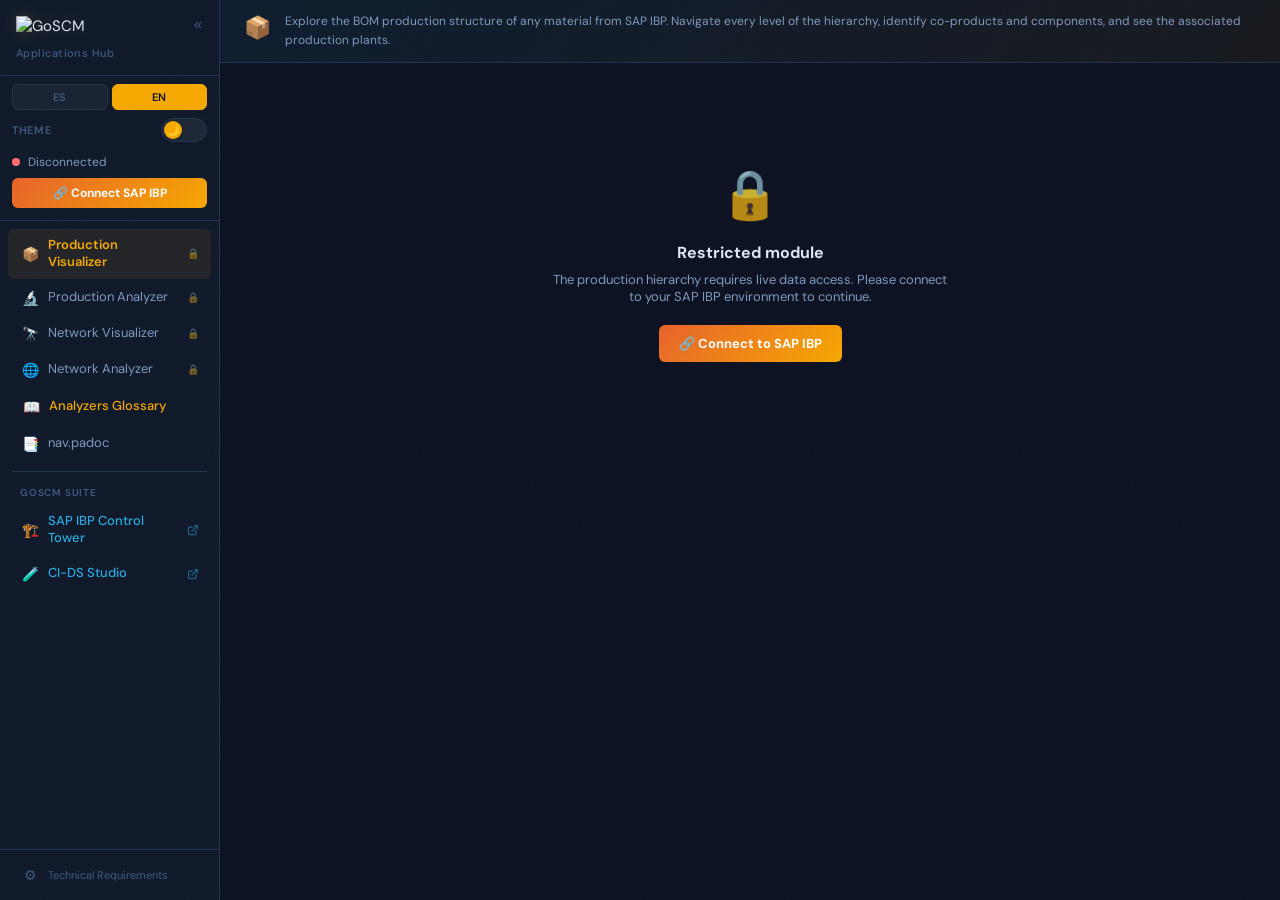
==== commit 5b1f6115: "feat(bom): exportacion por lista de materiales a un Excel combinado Agrega el boton "Exportar lista"" ====
--- a/public/index.html
+++ b/public/index.html
@@ -512,7 +512,7 @@
         </button>
         <button class="nav-item nav-padoc" onclick="switchTab('padoc')" id="tabBtn-padoc">
           <span class="nav-icon">📑</span>
-          <span class="nav-label" data-i18n="nav.padoc">Planning Area Documenter</span>
+          <span class="nav-label" data-i18n="nav.padoc">Planning Area Docs</span>
         </button>
         <div class="nav-divider" style="display:none;"></div>
         <button class="nav-item nav-docs" onclick="switchTab('docs')" id="tabBtn-docs" style="display:none;">
@@ -694,12 +694,44 @@
     <div id="bomTreeWrapper">
       <div class="bom-tabs-bar hidden" id="bomTabsBar">
         <div class="bom-tabs-scroll" id="bomTabsScroll"></div>
+        <button class="btn btn-secondary btn-small" id="btnBomBatch" onclick="bomOpenBatchDialog()" title="Exportar la jerarquía de una lista de materiales a un solo Excel" data-i18n-title="bom.batch.btnTitle" data-i18n="bom.batch.btn">📋 Exportar lista</button>
         <button class="btn btn-secondary btn-small bom-fs-btn" id="btnBomFullscreen" onclick="bomToggleFullscreen()" title="Pantalla completa" data-i18n-title="bom.fullscreenTitle" data-i18n="bom.fullscreenBtn">&#x26F6; Pantalla completa</button>
       </div>
 
       <!-- ═══ TAB CONTENT CONTAINER ═══ -->
       <div id="bomTabsContent" class="hidden"></div>
     </div>
+
+    <!-- ═══ BATCH EXPORT DIALOG (lista de materiales → un solo Excel) ═══ -->
+    <dialog id="bomBatchDialog"
+      style="border:none;border-radius:12px;padding:0;width:560px;max-width:95vw;background:var(--surface);box-shadow:0 20px 60px rgba(0,0,0,0.5);">
+      <div
+        style="display:flex;justify-content:space-between;align-items:center;padding:16px 20px;border-bottom:1px solid var(--border);">
+        <span style="font-size:14px;font-weight:600;color:var(--text);" data-i18n="bom.batch.title">Exportar lista de materiales</span>
+        <button onclick="document.getElementById('bomBatchDialog').close()"
+          style="background:none;border:none;cursor:pointer;color:var(--text2);font-size:18px;line-height:1;padding:0;">✕</button>
+      </div>
+      <div style="padding:16px 20px;display:flex;flex-direction:column;gap:12px;">
+        <div style="font-size:12px;color:var(--text2);line-height:1.5;" data-i18n="bom.batch.intro">Pega los códigos de material (uno por línea o separados por coma/espacio) o sube un archivo .txt. Se genera un único Excel con una hoja combinada más un índice.</div>
+        <textarea id="bomBatchInput" oninput="bomBatchUpdateCount()" placeholder="30000574&#10;30001693&#10;30001670"
+          style="width:100%;box-sizing:border-box;height:180px;resize:vertical;padding:10px;border-radius:6px;border:1px solid var(--border);background:var(--bg);color:var(--text);font-family:var(--mono);font-size:12px;outline:none;"></textarea>
+        <div style="display:flex;align-items:center;gap:10px;flex-wrap:wrap;">
+          <label class="btn btn-secondary btn-small" style="margin:0;cursor:pointer;">
+            <span data-i18n="bom.batch.uploadBtn">Subir .txt</span>
+            <input type="file" accept=".txt,.csv,text/plain" style="display:none;" onchange="bomBatchLoadFile(this)">
+          </label>
+          <span id="bomBatchCount" style="font-size:12px;color:var(--text3);"></span>
+        </div>
+        <div id="bomBatchProgress" style="display:none;font-size:12px;color:var(--text2);"></div>
+        <div id="bomBatchBar" style="display:none;height:6px;border-radius:3px;background:var(--border);overflow:hidden;">
+          <div id="bomBatchBarFill" style="height:100%;width:0%;background:var(--accent);transition:width .2s;"></div>
+        </div>
+      </div>
+      <div style="padding:14px 20px;border-top:1px solid var(--border);display:flex;justify-content:flex-end;gap:8px;">
+        <button class="btn btn-secondary btn-small" onclick="document.getElementById('bomBatchDialog').close()" data-i18n="bom.batch.cancel">Cerrar</button>
+        <button class="btn btn-primary btn-small" id="bomBatchRunBtn" onclick="bomBatchRun()" data-i18n="bom.batch.export">⬇ Generar Excel</button>
+      </div>
+    </dialog>
 
   </div><!-- /tab-bom -->
 
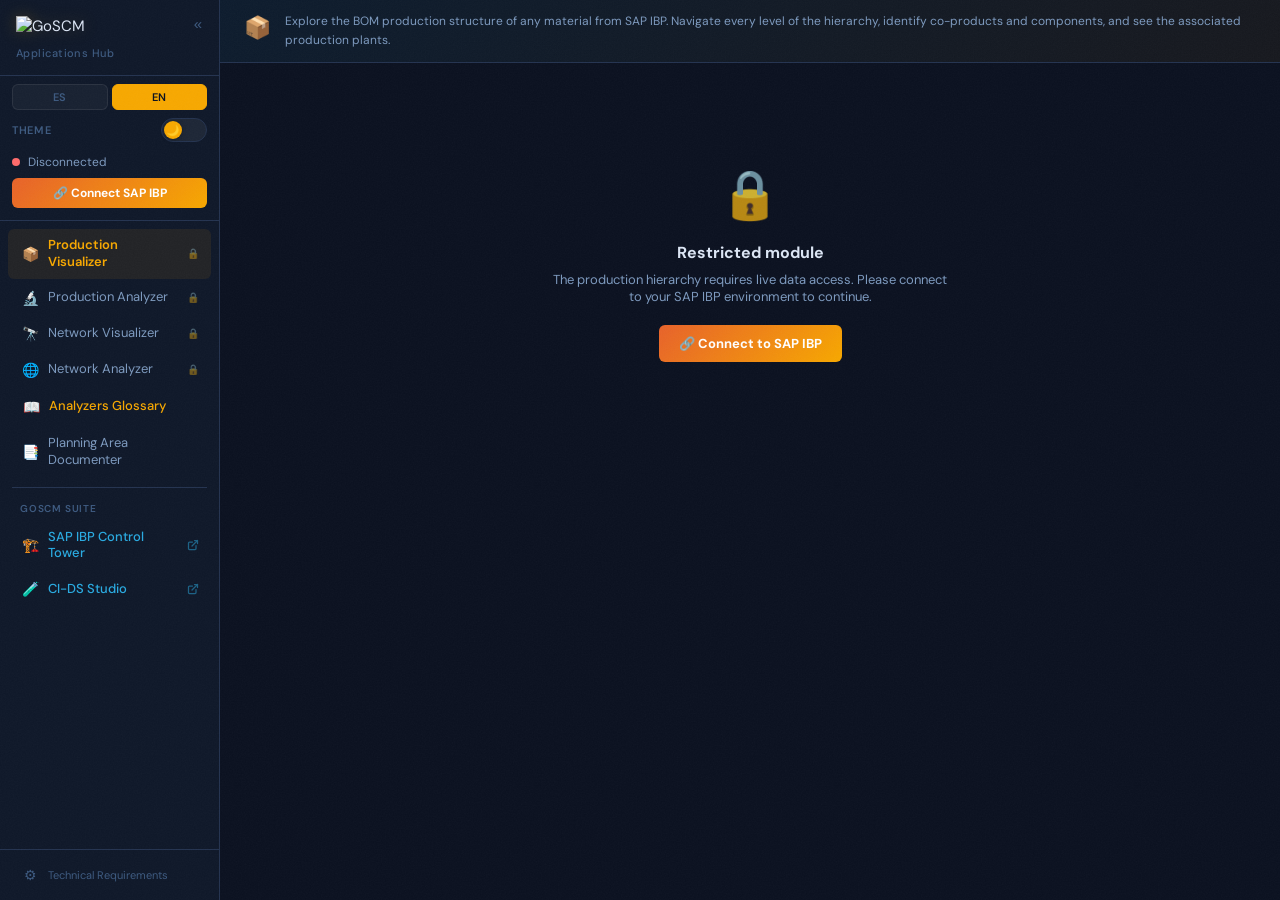
==== commit 1ca603c8: "docs(padoc): documenta acuerdos de comunicacion del enriquecimiento El panel Requisitos tecnicos no " ====
--- a/public/index.html
+++ b/public/index.html
@@ -323,6 +323,27 @@
               <div style="color:var(--text3);font-size:10px;margin-top:4px;line-height:1.5;" data-i18n="techReq.comm.explorerHelp">Funciona completamente offline. Solo necesitas subir los archivos ZIP exportados desde SAP CI-DS.</div>
             </div>
           </div>
+          <!-- Planning Area Documenter -->
+          <div style="background:var(--bg);border:1px solid var(--border);border-radius:8px;padding:12px;">
+            <div style="color:var(--cyan);font-weight:600;margin-bottom:8px;">📑 Planning Area Documenter</div>
+            <div style="display:flex;flex-direction:column;gap:6px;">
+              <div>
+                <div style="color:var(--text3);font-style:italic;font-size:10px;margin-bottom:3px;" data-i18n="techReq.comm.padocBase">Generación (offline)</div>
+                <div style="background:var(--surface);border:1px solid var(--border);border-radius:4px;padding:6px 8px;color:var(--text3);font-size:10px;" data-i18n="techReq.comm.noConn">Sin conexión a SAP IBP</div>
+              </div>
+              <div>
+                <div style="color:var(--text3);font-style:italic;font-size:10px;margin-bottom:3px;" data-i18n="techReq.comm.padocEnrich">Enriquecimiento opcional</div>
+                <div style="background:#1a2a1a;border:1px solid #2a4a2a;border-radius:4px;padding:6px 8px;margin-bottom:4px;">
+                  <div style="font-family:var(--mono);color:var(--green);font-size:10px;margin-bottom:2px;">SAP_COM_0720</div>
+                  <div style="color:var(--text3);font-size:10px;" data-i18n="techReq.comm.padocVolDesc">Volumetría de datos maestros</div>
+                </div>
+                <div style="background:#2a1a2a;border:1px solid #4a2a4a;border-radius:4px;padding:6px 8px;">
+                  <div style="font-family:var(--mono);color:var(--purple);font-size:10px;margin-bottom:2px;">SAP_COM_0326</div>
+                  <div style="color:var(--text3);font-size:10px;" data-i18n="techReq.comm.appJobsDesc">Acceso a los Application Jobs de IBP</div>
+                </div>
+              </div>
+            </div>
+          </div>
         </div>
         <!-- Shared setup steps -->
         <div style="border-top:1px solid var(--border);padding-top:12px;">
@@ -420,6 +441,17 @@
               <div data-i18n="techReq.ent.exDesc2">• Extrae XMLs de dataflows</div>
               <div data-i18n="techReq.ent.exDesc3">• Construye índice de dependencias</div>
               <div style="color:var(--text3);margin-top:4px;font-size:10px;line-height:1.5;" data-i18n="techReq.ent.exOffline">Funciona 100% offline — no requiere conexión a SAP IBP.</div>
+            </div>
+          </div>
+          <div>
+            <div style="color:var(--cyan);font-weight:600;margin-bottom:6px;">📑 Planning Area Documenter</div>
+            <div style="display:flex;flex-direction:column;gap:4px;color:var(--text2);">
+              <div style="color:var(--text3);font-style:italic;margin-bottom:2px;" data-i18n="techReq.ent.padocBase">Generación — offline</div>
+              <div data-i18n="techReq.ent.padocBaseDesc">• Solo CSV del Download Configuration File</div>
+              <div style="color:var(--text3);font-style:italic;margin-top:6px;margin-bottom:2px;" data-i18n="techReq.ent.padocEnrich">Enriquecimiento (si conectado)</div>
+              <div data-i18n="techReq.ent.padocMdt">• Master Data Types del área (volumetría)</div>
+              <div>• JobTemplateSet</div>
+              <div>• JobTemplateSequenceSet</div>
             </div>
           </div>
         </div>
@@ -512,7 +544,7 @@
         </button>
         <button class="nav-item nav-padoc" onclick="switchTab('padoc')" id="tabBtn-padoc">
           <span class="nav-icon">📑</span>
-          <span class="nav-label" data-i18n="nav.padoc">Planning Area Docs</span>
+          <span class="nav-label" data-i18n="nav.padoc">Planning Area Documenter</span>
         </button>
         <div class="nav-divider" style="display:none;"></div>
         <button class="nav-item nav-docs" onclick="switchTab('docs')" id="tabBtn-docs" style="display:none;">
@@ -694,44 +726,12 @@
     <div id="bomTreeWrapper">
       <div class="bom-tabs-bar hidden" id="bomTabsBar">
         <div class="bom-tabs-scroll" id="bomTabsScroll"></div>
-        <button class="btn btn-secondary btn-small" id="btnBomBatch" onclick="bomOpenBatchDialog()" title="Exportar la jerarquía de una lista de materiales a un solo Excel" data-i18n-title="bom.batch.btnTitle" data-i18n="bom.batch.btn">📋 Exportar lista</button>
         <button class="btn btn-secondary btn-small bom-fs-btn" id="btnBomFullscreen" onclick="bomToggleFullscreen()" title="Pantalla completa" data-i18n-title="bom.fullscreenTitle" data-i18n="bom.fullscreenBtn">&#x26F6; Pantalla completa</button>
       </div>
 
       <!-- ═══ TAB CONTENT CONTAINER ═══ -->
       <div id="bomTabsContent" class="hidden"></div>
     </div>
-
-    <!-- ═══ BATCH EXPORT DIALOG (lista de materiales → un solo Excel) ═══ -->
-    <dialog id="bomBatchDialog"
-      style="border:none;border-radius:12px;padding:0;width:560px;max-width:95vw;background:var(--surface);box-shadow:0 20px 60px rgba(0,0,0,0.5);">
-      <div
-        style="display:flex;justify-content:space-between;align-items:center;padding:16px 20px;border-bottom:1px solid var(--border);">
-        <span style="font-size:14px;font-weight:600;color:var(--text);" data-i18n="bom.batch.title">Exportar lista de materiales</span>
-        <button onclick="document.getElementById('bomBatchDialog').close()"
-          style="background:none;border:none;cursor:pointer;color:var(--text2);font-size:18px;line-height:1;padding:0;">✕</button>
-      </div>
-      <div style="padding:16px 20px;display:flex;flex-direction:column;gap:12px;">
-        <div style="font-size:12px;color:var(--text2);line-height:1.5;" data-i18n="bom.batch.intro">Pega los códigos de material (uno por línea o separados por coma/espacio) o sube un archivo .txt. Se genera un único Excel con una hoja combinada más un índice.</div>
-        <textarea id="bomBatchInput" oninput="bomBatchUpdateCount()" placeholder="30000574&#10;30001693&#10;30001670"
-          style="width:100%;box-sizing:border-box;height:180px;resize:vertical;padding:10px;border-radius:6px;border:1px solid var(--border);background:var(--bg);color:var(--text);font-family:var(--mono);font-size:12px;outline:none;"></textarea>
-        <div style="display:flex;align-items:center;gap:10px;flex-wrap:wrap;">
-          <label class="btn btn-secondary btn-small" style="margin:0;cursor:pointer;">
-            <span data-i18n="bom.batch.uploadBtn">Subir .txt</span>
-            <input type="file" accept=".txt,.csv,text/plain" style="display:none;" onchange="bomBatchLoadFile(this)">
-          </label>
-          <span id="bomBatchCount" style="font-size:12px;color:var(--text3);"></span>
-        </div>
-        <div id="bomBatchProgress" style="display:none;font-size:12px;color:var(--text2);"></div>
-        <div id="bomBatchBar" style="display:none;height:6px;border-radius:3px;background:var(--border);overflow:hidden;">
-          <div id="bomBatchBarFill" style="height:100%;width:0%;background:var(--accent);transition:width .2s;"></div>
-        </div>
-      </div>
-      <div style="padding:14px 20px;border-top:1px solid var(--border);display:flex;justify-content:flex-end;gap:8px;">
-        <button class="btn btn-secondary btn-small" onclick="document.getElementById('bomBatchDialog').close()" data-i18n="bom.batch.cancel">Cerrar</button>
-        <button class="btn btn-primary btn-small" id="bomBatchRunBtn" onclick="bomBatchRun()" data-i18n="bom.batch.export">⬇ Generar Excel</button>
-      </div>
-    </dialog>
 
   </div><!-- /tab-bom -->
 
@@ -1991,9 +1991,10 @@
 
     <!-- 3. Enriquecimiento en vivo (fase 2) -->
     <div class="panel padoc-phase2">
-      <div class="panel-title">🔌 Enriquecer con datos en vivo · SAP_COM_0720</div>
-      <p class="panel-desc">Al conectar a SAP IBP se añadirá volumetría real (conteos por dato maestro, versiones del área y valores distintos de atributos). <em>En desarrollo — fase 2.</em></p>
-      <label class="padoc-toggle"><input type="checkbox" id="padoc-enrich" disabled> Activar enriquecimiento (no disponible aún)</label>
+      <div class="panel-title">🔌 Enriquecer con datos en vivo · SAP IBP</div>
+      <p class="panel-desc">Con una conexión activa a SAP IBP se añaden al documento la <b>volumetría real</b> de los datos maestros (SAP_COM_0720: registros por tipo) y los <b>Application Jobs</b> del tenant (SAP_COM_0326): plantillas de proceso y sus pasos, marcando los de integración CI-DS.</p>
+      <label class="padoc-toggle"><input type="checkbox" id="padoc-enrich" disabled> Añadir datos en vivo (volumetría + Application Jobs)</label>
+      <div id="padoc-enrich-hint" class="padoc-enrich-hint">Requiere conexión a SAP IBP (pestaña Conexión).</div>
     </div>
 
     <!-- 4. Generar -->
--- a/public/css/styles.css
+++ b/public/css/styles.css
@@ -1803,10 +1803,14 @@
 .padoc-field input[type="file"] { font-size: 0.78rem; color: var(--text2); }
 
 .padoc-phase2 { opacity: .72; }
+.padoc-phase2.on { opacity: 1; }
 .padoc-toggle {
   display: inline-flex; align-items: center; gap: 8px;
   font-size: 0.82rem; color: var(--text2); cursor: not-allowed;
 }
+.padoc-phase2.on .padoc-toggle { cursor: pointer; color: var(--text); }
+.padoc-enrich-hint { margin-top: 6px; font-size: 0.75rem; color: var(--text2); }
+.padoc-enrich-hint.ok { color: var(--accent); }
 .padoc-log { min-height: 40px; }
 .nav-padoc .nav-icon { color: var(--accent2); }
 .job-item { display: flex; align-items: center; gap: 8px; }
